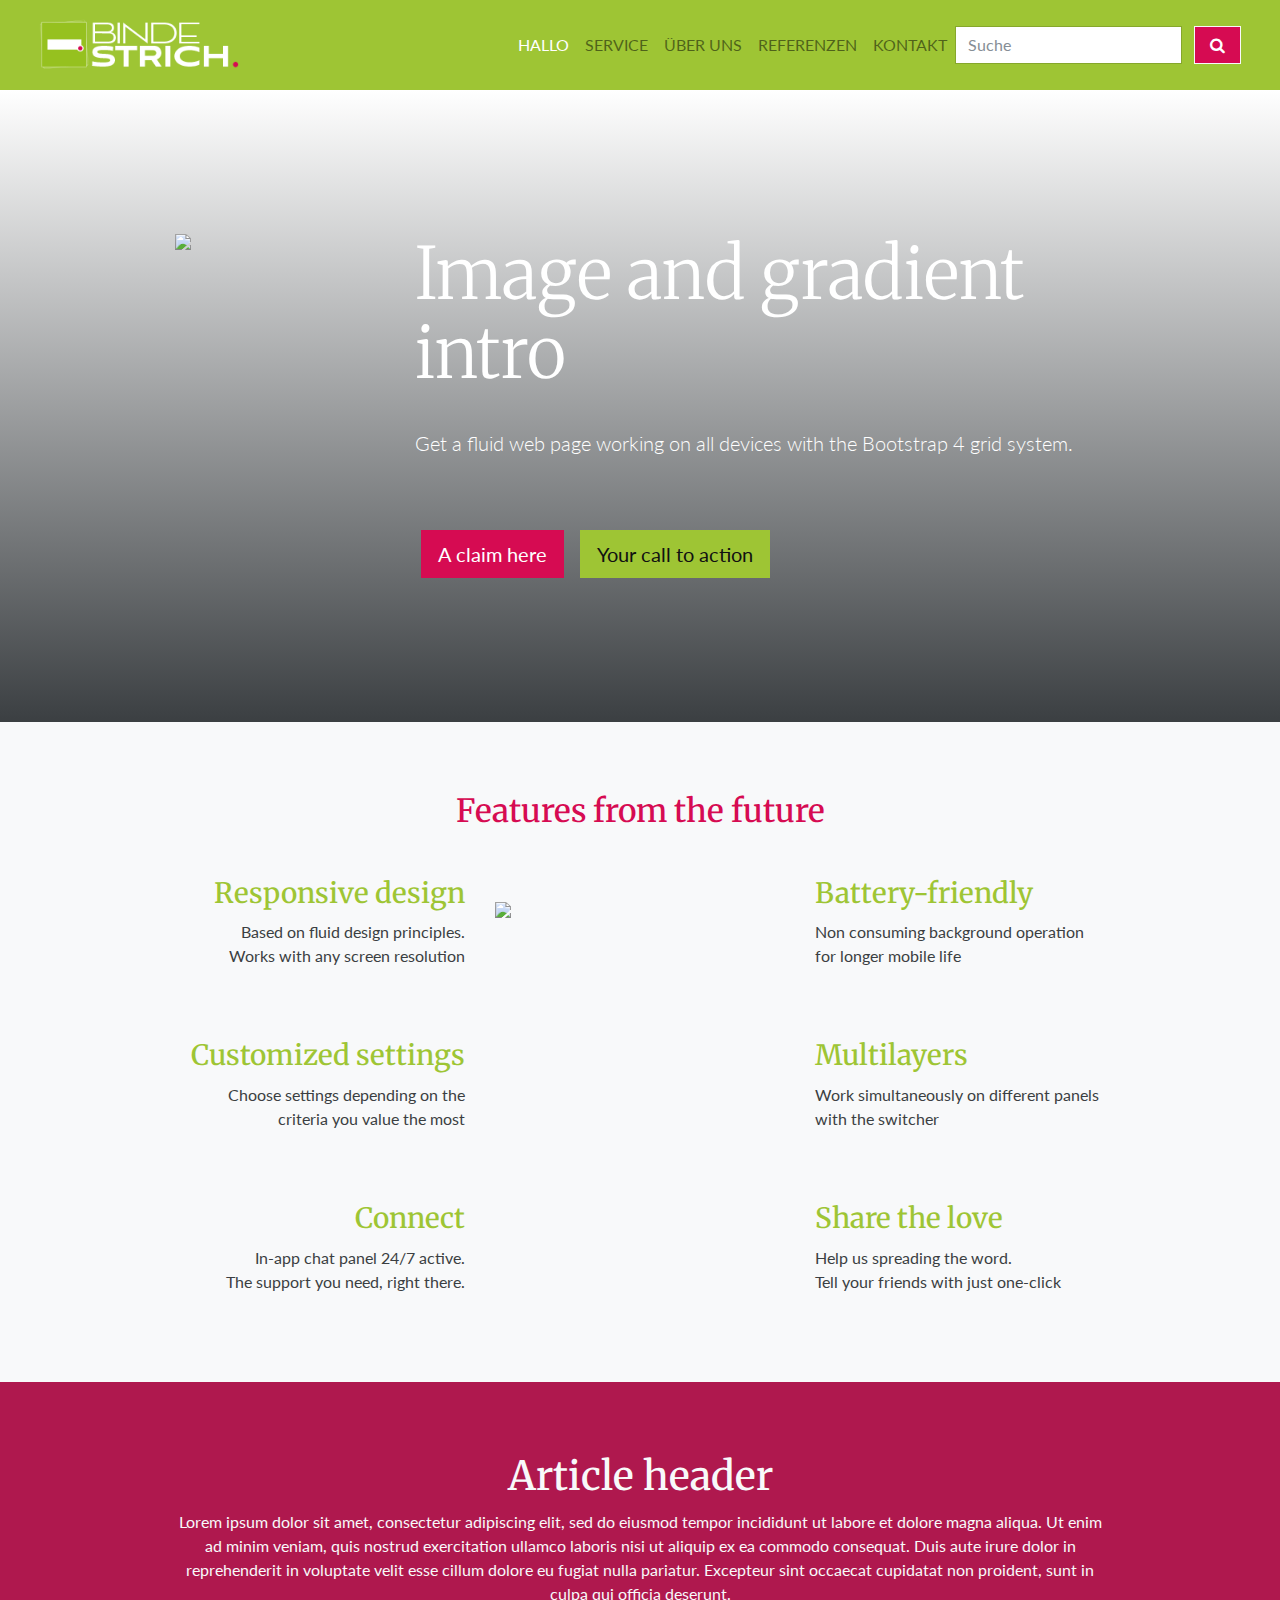
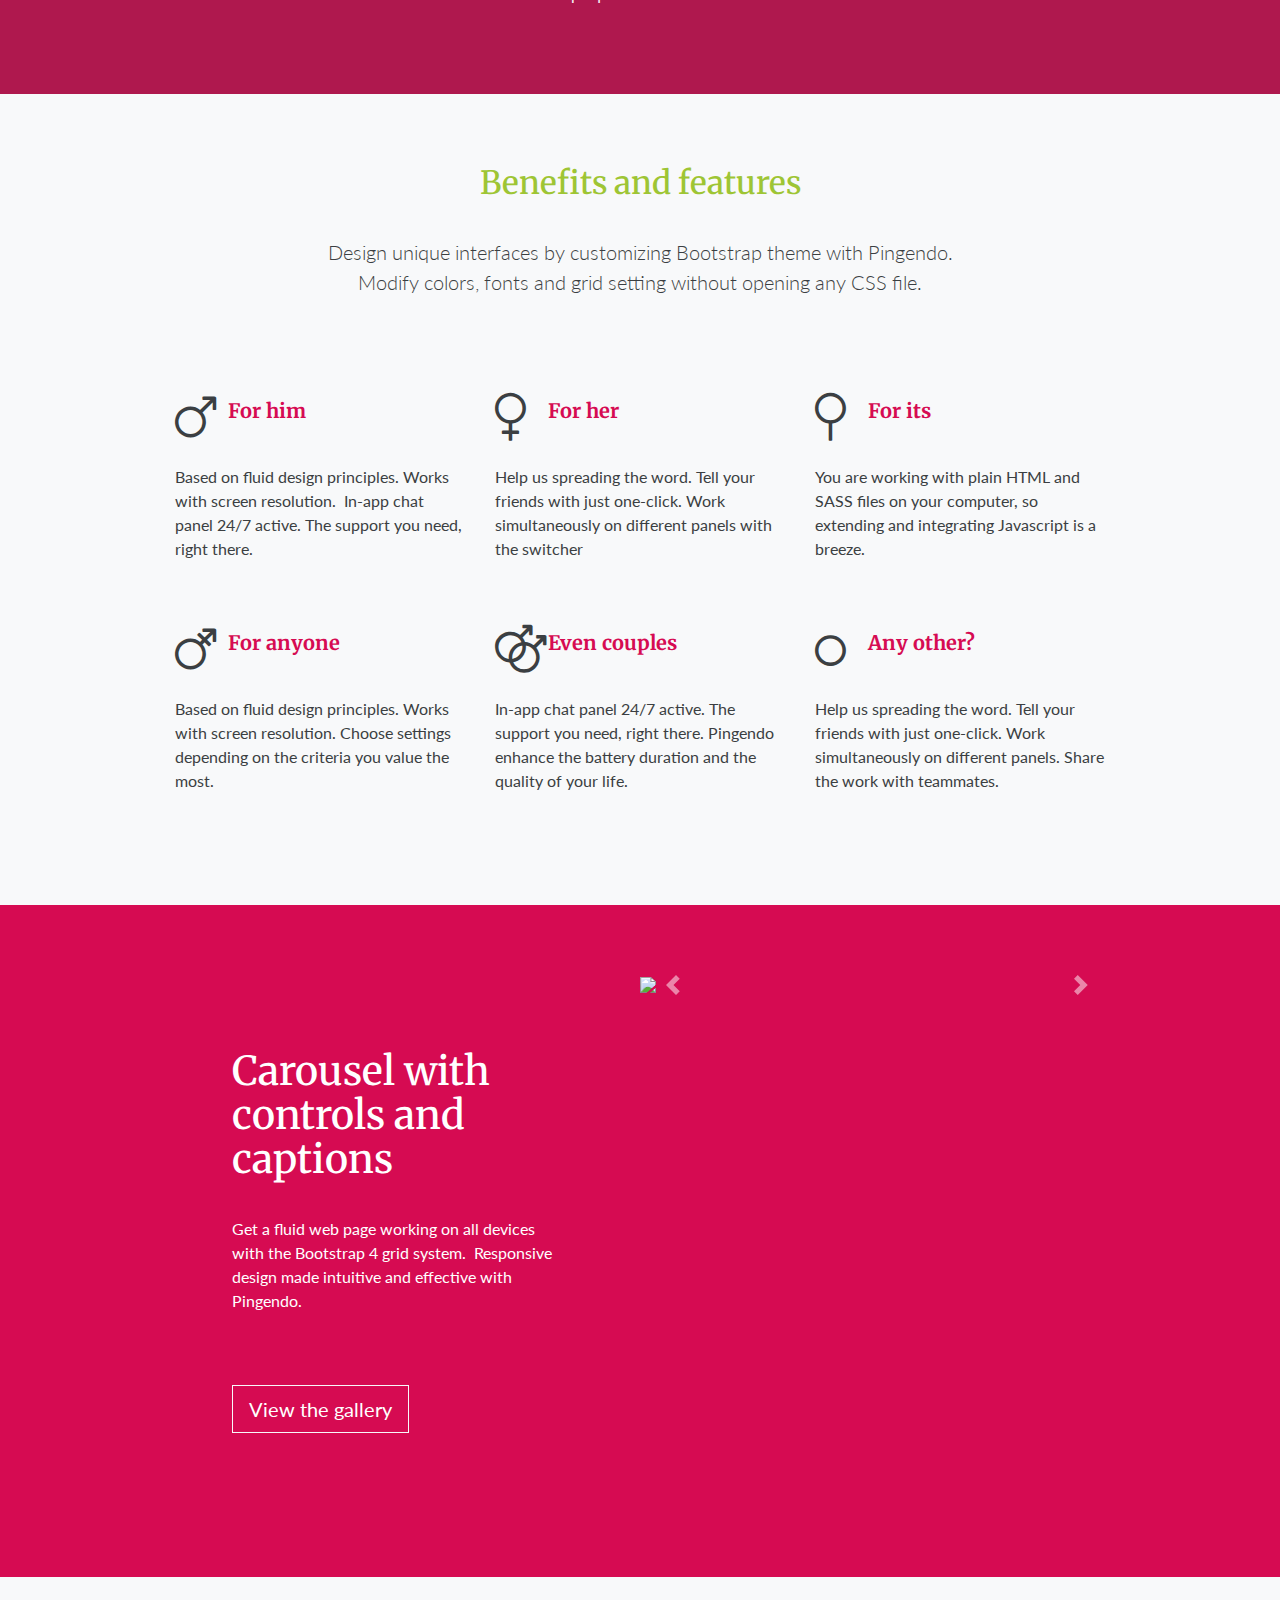
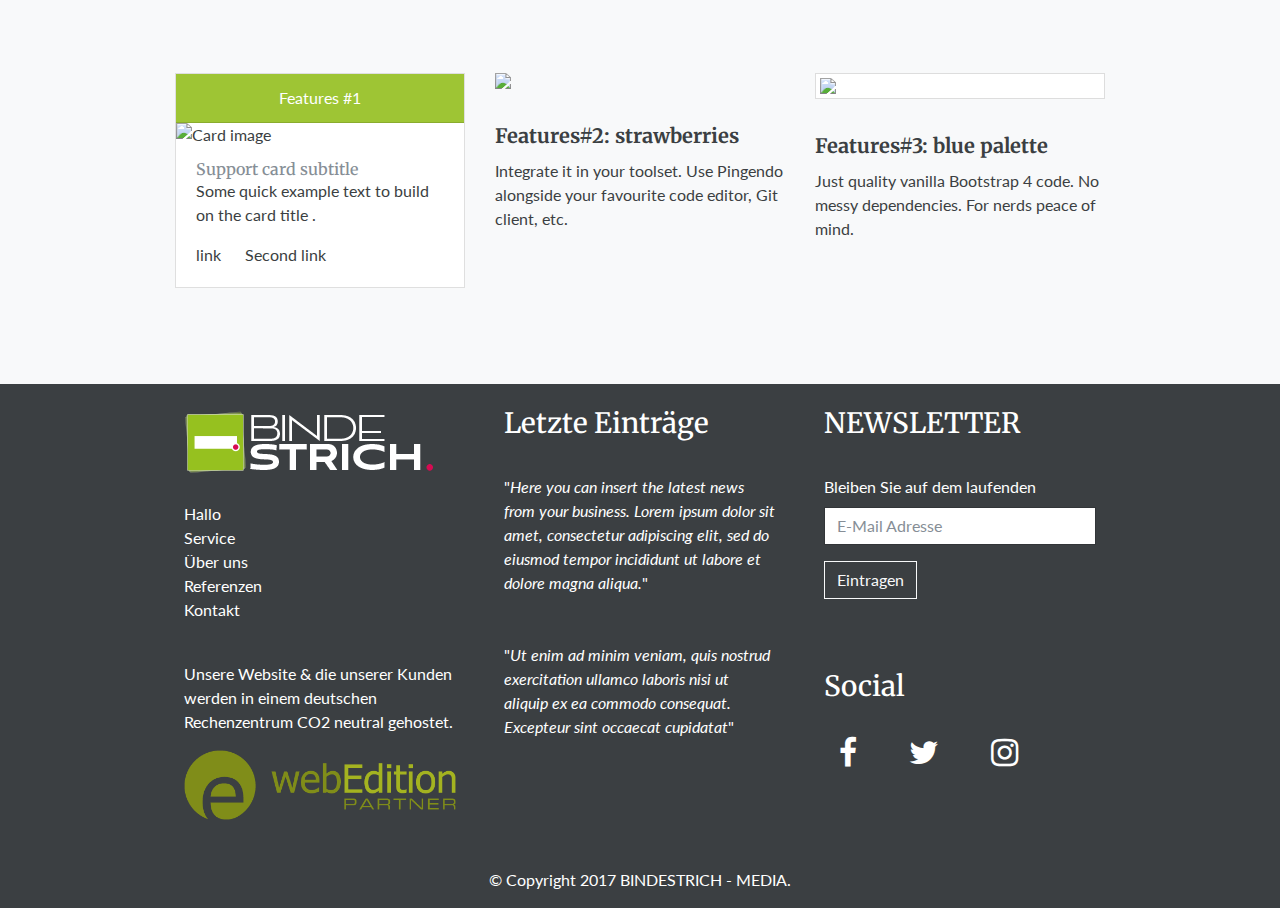
==== service.html @ 03d966cd "Deleted index_copy.html" ====
<!DOCTYPE html>
<html>

<head>
  <meta charset="utf-8">
  <meta name="viewport" content="width=device-width, initial-scale=1">
  <link rel="stylesheet" href="https://cdnjs.cloudflare.com/ajax/libs/font-awesome/4.7.0/css/font-awesome.min.css" type="text/css">
  <link rel="stylesheet" href="stye-master.css" type="text/css">
  <title>BINDESTRICH - MEDIA. Werbeagentur aus</title>
</head>

<body>
  <nav class="navbar navbar-expand-md sticky-top text-uppercase navbar-light bg-primary">
    <div class="container-fluid">
      <a class="navbar-brand" href="#">
        <img src="logo.png" width="200" height="auto" class="d-inline-block align-top" alt=""> </a>
      <button class="navbar-toggler navbar-toggler-right" type="button" data-toggle="collapse" data-target="#navbarSupportedContent" aria-controls="navbarSupportedContent" aria-expanded="false" aria-label="Toggle navigation"> <span class="navbar-toggler-icon"></span> </button>
      <div class="collapse navbar-collapse" id="navbarSupportedContent">
        <ul class="navbar-nav ml-auto" style="">
          <li class="nav-item">
            <a class="nav-link text-white" href="#">Hallo</a>
          </li>
          <li class="nav-item">
            <a class="nav-link" href="#">Service</a>
          </li>
          <li class="nav-item">
            <a class="nav-link" href="#">ÜBER UNS</a>
          </li>
          <li class="nav-item">
            <a class="nav-link" href="#">Referenzen</a>
          </li>
          <li class="nav-item">
            <a class="nav-link" href="#">Kontakt</a>
          </li>
        </ul>
        <form class="form-inline m-0">
          <input class="form-control mr-2" type="text" placeholder="Suche">
          <button class="btn btn-secondary border border-light" type="submit"><i class="fa fa-fw fa-search"></i></button>
        </form>
      </div>
    </div>
  </nav>
  <div class="py-5 gradient-overlay" style="background-image: url(&quot;https://pingendo.github.io/templates/sections/assets/cover_event.jpg&quot;);">
    <div class="container py-5">
      <div class="row">
        <div class="col-md-3 text-white">
          <img class="img-fluid d-block mx-auto mb-5" src="https://pingendo.github.io/templates/sections/assets/footer_logo2.png"> </div>
        <div class="col-md-9 text-white align-self-center">
          <h1 class="display-3 mb-4">Image and gradient intro</h1>
          <p class="lead mb-5">Get a fluid web page working on all devices with the Bootstrap 4 grid system.&nbsp;
            <br> </p>
          <a href="#" class="btn btn-lg mx-1 btn-secondary">A claim here</a>
          <a href="#" class="btn btn-lg btn-primary mx-1">Your call to action</a>
        </div>
      </div>
    </div>
  </div>
  <div class="py-5 bg-light">
    <div class="container">
      <div class="row">
        <div class="col-md-12 text-center">
          <h2 class="pb-4 text-secondary">Features from the future</h2>
        </div>
      </div>
      <div class="row">
        <div class="align-self-center text-md-right text-center col-md-4">
          <h3 class="text-primary">Responsive design</h3>
          <p class="mb-5">Based on fluid design principles.
            <br>Works with any screen resolution</p>
          <h3 class="text-primary">Customized settings</h3>
          <p class="mb-5">Choose settings depending on the criteria you value the most</p>
          <h3 class="text-primary">Connect</h3>
          <p class="">In-app chat panel 24/7 active.
            <br>The support you need, right there.</p>
        </div>
        <div class="my-3 col-md-4">
          <img class="img-fluid d-block ml-1 mx-auto" src="https://pingendo.github.io/templates/sections/assets/iphone_features.png"> </div>
        <div class="align-self-center text-md-left text-center col-md-4">
          <h3 class="text-primary">Battery-friendly</h3>
          <p class="mb-5">Non consuming background operation for longer mobile life</p>
          <h3 class="text-primary">Multilayers</h3>
          <p class="mb-5">Work simultaneously on different panels with the switcher</p>
          <h3 class="text-primary">Share the love</h3>
          <p>Help us spreading the word.
            <br>Tell your friends with just one-click</p>
        </div>
      </div>
    </div>
  </div>
  <div class="py-5 text-center bg-secondary opaque-overlay">
    <div class="container">
      <div class="row">
        <div class="col-md-12">
          <div class="row">
            <div class="col-md-12">
              <h1 class="text-light">Article header</h1>
              <p class="text-light">Lorem ipsum dolor sit amet, consectetur adipiscing elit, sed do eiusmod tempor incididunt ut labore et dolore magna aliqua. Ut enim ad minim veniam, quis nostrud exercitation ullamco laboris nisi ut aliquip ex ea commodo consequat. Duis
                aute irure dolor in reprehenderit in voluptate velit esse cillum dolore eu fugiat nulla pariatur. Excepteur sint occaecat cupidatat non proident, sunt in culpa qui officia deserunt.</p>
            </div>
          </div>
        </div>
      </div>
    </div>
  </div>
  <div class="py-5 bg-light">
    <div class="container">
      <div class="row text-center">
        <div class="col-md-12">
          <h2 class="mb-4 text-primary">Benefits and features</h2>
          <p class="lead">Design unique interfaces by customizing Bootstrap theme with Pingendo.
            <br>Modify colors, fonts and grid setting without opening any CSS file.</p>
          <div class="row text-left mt-5">
            <div class="col-md-4 my-3">
              <div class="row mb-3">
                <div class="text-center col-2"><i class="d-block mx-auto fa fa-3x fa-mars"></i></div>
                <div class="align-self-center col-10">
                  <h5 class="text-secondary"><b>For him</b></h5>
                </div>
              </div>
              <p>Based on fluid design principles. Works with screen resolution. &nbsp;In-app chat panel 24/7 active. The support you need, right there.</p>
            </div>
            <div class="col-md-4 my-3">
              <div class="row mb-3">
                <div class="text-center col-2"><i class="d-block mx-auto fa fa-3x fa-venus"></i></div>
                <div class="align-self-center col-10">
                  <h5 class="text-secondary"><b>For her</b></h5>
                </div>
              </div>
              <p>Help us spreading the word. Tell your friends with just one-click.&nbsp;Work simultaneously on different panels with the switcher</p>
            </div>
            <div class="col-md-4 my-3">
              <div class="row mb-3">
                <div class="text-center col-2"><i class="d-block mx-auto fa fa-3x fa-neuter"></i></div>
                <div class="align-self-center col-10">
                  <h5 class="text-secondary"><b>For its</b></h5>
                </div>
              </div>
              <p>You are working with plain HTML and SASS files on your computer, so extending and integrating Javascript is a breeze.</p>
            </div>
            <div class="col-md-4 my-3">
              <div class="row mb-3">
                <div class="text-center col-2"><i class="d-block mx-auto fa fa-3x fa-mars-stroke"></i></div>
                <div class="align-self-center col-10">
                  <h5 class="text-secondary"><b>For anyone</b></h5>
                </div>
              </div>
              <p>Based on fluid design principles. Works with screen resolution.&nbsp;Choose settings depending on the criteria you value the most.</p>
            </div>
            <div class="col-md-4 my-3">
              <div class="row mb-3">
                <div class="text-center col-2"><i class="d-block mx-auto fa fa-3x fa-mars-double"></i></div>
                <div class="align-self-center col-10">
                  <h5 class="text-secondary"><b>Even couples</b></h5>
                </div>
              </div>
              <p>In-app chat panel 24/7 active. The support you need, right there. Pingendo enhance the battery duration and the quality of your life.&nbsp;</p>
            </div>
            <div class="col-md-4 my-3">
              <div class="row mb-3">
                <div class="text-center col-2"><i class="d-block mx-auto fa fa-3x fa-genderless"></i></div>
                <div class="align-self-center col-10">
                  <h5 class="text-secondary"><b>Any other?</b></h5>
                </div>
              </div>
              <p>Help us spreading the word. Tell your friends with just one-click.&nbsp;Work simultaneously on different panels. Share the work with teammates.</p>
            </div>
          </div>
        </div>
      </div>
    </div>
  </div>
  <div class="py-5 text-white bg-secondary">
    <div class="container">
      <div class="row">
        <div class="align-self-center p-5 col-md-6">
          <h1 class="mb-4">Carousel with controls and captions</h1>
          <p class="mb-5">Get a fluid web page working on all devices with the Bootstrap 4 grid system.&nbsp; Responsive design made intuitive and effective with Pingendo.</p>
          <a class="btn btn-lg text-white btn-outline-secondary border border-light" href="#">View the gallery</a>
        </div>
        <div class="col-md-6 p-0">
          <div id="carousel1" class="carousel slide" data-ride="carousel">
            <div class="carousel-inner" role="listbox">
              <div class="carousel-item">
                <img src="https://pingendo.github.io/templates/sections/assets/gallery_restaurant_1.jpg" atl="first slide" class="d-block img-fluid w-100">
                <div class="carousel-caption">
                  <h3>Dining room</h3>
                  <p>Good architecture, better food</p>
                </div>
              </div>
              <div class="carousel-item active">
                <img class="d-block img-fluid w-100" src="https://pingendo.github.io/templates/sections/assets/gallery_restaurant_2.jpg" data-holder-rendered="true">
                <div class="carousel-caption">
                  <h3>Cigar room</h3>
                  <p>Enjoy our fine selection</p>
                </div>
              </div>
              <div class="carousel-item">
                <img class="d-block img-fluid w-100" src="https://pingendo.github.io/templates/sections/assets/gallery_restaurant_3.jpg" data-holder-rendered="true">
                <div class="carousel-caption">
                  <h3>Relax area</h3>
                  <p>Take the time to chill</p>
                </div>
              </div>
            </div>
            <a class="carousel-control-prev" href="#carousel1" role="button" data-slide="prev"> <span class="carousel-control-prev-icon" aria-hidden="true"></span> <span class="sr-only">Previous</span> </a>
            <a class="carousel-control-next" href="#carousel1" role="button" data-slide="next"> <span class="carousel-control-next-icon" aria-hidden="true"></span> <span class="sr-only">Next</span> </a>
          </div>
        </div>
      </div>
    </div>
  </div>
  <div class="py-5 bg-light text-dark">
    <div class="container">
      <div class="row">
        <div class="col-md-4 my-3">
          <div class="card">
            <div class="card-header bg-primary text-white text-center">Features #1</div>
            <img class="img-fluid" src="https://pingendo.github.io/templates/sections/assets/features_mac.jpg" alt="Card image">
            <div class="card-body">
              <h6 class="card-subtitle text-muted">Support card subtitle</h6>
              <p class="card-text p-y-1">Some quick example text to build on the card title .</p>
              <a href="#" class="card-link">link</a>
              <a href="#" class="card-link">Second link</a>
            </div>
          </div>
        </div>
        <div class="col-md-4 my-3">
          <img class="img-fluid d-block mb-4" src="https://pingendo.github.io/templates/sections/assets/features_strawberry.jpg">
          <h5><b>Features#2: strawberries</b></h5>
          <p class="mt-1">Integrate it in your toolset. Use Pingendo alongside your favourite code editor, Git client, etc.</p>
        </div>
        <div class="col-md-4 my-3">
          <img class="img-fluid d-block mb-4 img-thumbnail" src="https://pingendo.github.io/templates/sections/assets/features_bluetable.jpg">
          <h5><b>Features#3: blue palette</b></h5>
          <p class="mt-1">Just quality vanilla Bootstrap 4 code. No messy dependencies. For nerds peace of mind.</p>
        </div>
      </div>
    </div>
  </div>
  <div class="text-white bg-dark">
    <div class="container">
      <div class="row">
        <div class="col-md-4 p-3">
          <img class="img-fluid d-block" src="logo.png">
          <ul class="list-unstyled py-3">
            <a href="#" class="text-white">Hallo</a>
            <br>
            <a href="#" class="text-white">Service</a>
            <br>
            <a href="#" class="text-white">Über uns</a>
            <br>
            <a href="#" class="text-white">Referenzen</a>
            <li>Kontakt</li>
          </ul>
          <p class="">Unsere Website &amp; die unserer Kunden werden in einem deutschen Rechenzentrum CO2 neutral gehostet.</p>
          <img class="img-fluid d-block" src="logo-webedition-partner.png"> </div>
        <div class="col-md-4 p-3">
          <h3 class="mb-4">Letzte Einträge</h3>
          <p>"<i>Here you can insert the latest news from your business. Lorem ipsum dolor sit amet, consectetur adipiscing elit, sed do eiusmod tempor incididunt ut labore et dolore magna aliqua.</i>" &nbsp; &nbsp; &nbsp; &nbsp; &nbsp; &nbsp;&nbsp;
            <br>
            <br>
            <br>"<i>Ut enim ad minim veniam, quis nostrud exercitation ullamco laboris nisi ut aliquip ex ea commodo consequat. Excepteur sint occaecat cupidatat</i>"</p>
        </div>
        <div class="col-md-4 p-3">
          <h3>NEWSLETTER&nbsp;</h3>
          <form class="my-4" style="">
            <fieldset class="form-group"> <label for="exampleInputEmail1">Bleiben Sie auf dem laufenden</label>
              <input type="email" class="form-control" id="exampleInputEmail1" placeholder="E-Mail Adresse"> </fieldset>
            <button type="submit" class="btn btn-outline-light">Eintragen</button>
          </form>
          <h3 class="mt-5">Social</h3>
          <div class="col-12 my-4 text-left">
            <a href="https://www.facebook.com/bindestrich.eu/" target="_blank"><i class="fa fa-facebook d-inline mr-3 text-white fa-2x"></i></a>
            <a href="https://twitter.com/Bindestrich_" target="_blank"><i class="fa fa-twitter d-inline mx-3 text-white fa-2x"></i></a>
            <a href="https://www.instagram.com/bindestrich_media/" target="_blank"><i class="fa fa-instagram d-inline mx-3 text-white fa-2x"></i></a>
          </div>
        </div>
      </div>
      <div class="row">
        <div class="col-md-12 mt-3">
          <p class="text-center">© Copyright 2017 BINDESTRICH - MEDIA.</p>
        </div>
      </div>
    </div>
  </div>
  <script src="https://code.jquery.com/jquery-3.2.1.slim.min.js" integrity="sha384-KJ3o2DKtIkvYIK3UENzmM7KCkRr/rE9/Qpg6aAZGJwFDMVNA/GpGFF93hXpG5KkN" crossorigin="anonymous"></script>
  <script src="https://cdnjs.cloudflare.com/ajax/libs/popper.js/1.11.0/umd/popper.min.js" integrity="sha384-b/U6ypiBEHpOf/4+1nzFpr53nxSS+GLCkfwBdFNTxtclqqenISfwAzpKaMNFNmj4" crossorigin="anonymous"></script>
  <script src="https://maxcdn.bootstrapcdn.com/bootstrap/4.0.0-beta/js/bootstrap.min.js" integrity="sha384-h0AbiXch4ZDo7tp9hKZ4TsHbi047NrKGLO3SEJAg45jXxnGIfYzk4Si90RDIqNm1" crossorigin="anonymous"></script>
</body>

</html>
---- stye-master.css ----
@import url("https://fonts.googleapis.com/css?family=Merriweather");
@import url("https://fonts.googleapis.com/css?family=Lato");
/*!
* Bootstrap 4.0.0-beta (https://getbootstrap.com)
* Copyright 2011-2017 The Bootstrap Authors
* Copyright 2011-2017 Twitter, Inc.
* Licensed under MIT (https://github.com/twbs/bootstrap/blob/master/LICENSE)
*/
.alert {
  padding: 0.75rem 1.25rem;
  margin-bottom: 1rem;
  border: 1px solid transparent;
  border-radius: 0px; }

.alert-heading {
  color: inherit; }

.alert-link {
  font-weight: bold; }

.alert-dismissible .close {
  position: relative;
  top: -0.75rem;
  right: -1.25rem;
  padding: 0.75rem 1.25rem;
  color: inherit; }

.alert-primary {
  color: #52661b;
  background-color: #ecf3d6;
  border-color: #e4efc6; }
  .alert-primary hr {
    border-top-color: #dbe9b2; }
  .alert-primary .alert-link {
    color: #323e10; }

.alert-secondary {
  color: #6f062b;
  background-color: #f7cedc;
  border-color: #f4bbcf; }
  .alert-secondary hr {
    border-top-color: #f0a5c0; }
  .alert-secondary .alert-link {
    color: #3f0318; }

.alert-success {
  color: #155724;
  background-color: #d4edda;
  border-color: #c3e6cb; }
  .alert-success hr {
    border-top-color: #b1dfbb; }
  .alert-success .alert-link {
    color: #0b2e13; }

.alert-info {
  color: #6f062b;
  background-color: #f7cedc;
  border-color: #f4bbcf; }
  .alert-info hr {
    border-top-color: #f0a5c0; }
  .alert-info .alert-link {
    color: #3f0318; }

.alert-warning {
  color: #856404;
  background-color: #fff3cd;
  border-color: #ffeeba; }
  .alert-warning hr {
    border-top-color: #ffe8a1; }
  .alert-warning .alert-link {
    color: #533f03; }

.alert-danger {
  color: #721c24;
  background-color: #f8d7da;
  border-color: #f5c6cb; }
  .alert-danger hr {
    border-top-color: #f1b0b7; }
  .alert-danger .alert-link {
    color: #491217; }

.alert-light {
  color: #818182;
  background-color: #fefefe;
  border-color: #fdfdfe; }
  .alert-light hr {
    border-top-color: #ececf6; }
  .alert-light .alert-link {
    color: #686868; }

.alert-dark {
  color: #1f2122;
  background-color: #d8d9d9;
  border-color: #c8c9ca; }
  .alert-dark hr {
    border-top-color: #bbbcbd; }
  .alert-dark .alert-link {
    color: #070707; }

.badge {
  display: inline-block;
  padding: 0.25em 0.4em;
  font-size: 75%;
  font-weight: bold;
  line-height: 1;
  color: #fff;
  text-align: center;
  white-space: nowrap;
  vertical-align: baseline;
  border-radius: 0px; }
  .badge:empty {
    display: none; }

.btn .badge {
  position: relative;
  top: -1px; }

.badge-pill {
  padding-right: 0.6em;
  padding-left: 0.6em;
  border-radius: 10rem; }

.badge-primary {
  color: #111;
  background-color: #9EC534; }
  .badge-primary[href]:focus, .badge-primary[href]:hover {
    color: #111;
    text-decoration: none;
    background-color: #7e9d29; }

.badge-secondary {
  color: #fff;
  background-color: #d60b52; }
  .badge-secondary[href]:focus, .badge-secondary[href]:hover {
    color: #fff;
    text-decoration: none;
    background-color: #a5093f; }

.badge-success {
  color: #fff;
  background-color: #28a745; }
  .badge-success[href]:focus, .badge-success[href]:hover {
    color: #fff;
    text-decoration: none;
    background-color: #1e7e34; }

.badge-info {
  color: #fff;
  background-color: #d60b52; }
  .badge-info[href]:focus, .badge-info[href]:hover {
    color: #fff;
    text-decoration: none;
    background-color: #a5093f; }

.badge-warning {
  color: #111;
  background-color: #ffc107; }
  .badge-warning[href]:focus, .badge-warning[href]:hover {
    color: #111;
    text-decoration: none;
    background-color: #d39e00; }

.badge-danger {
  color: #fff;
  background-color: #dc3545; }
  .badge-danger[href]:focus, .badge-danger[href]:hover {
    color: #fff;
    text-decoration: none;
    background-color: #bd2130; }

.badge-light {
  color: #111;
  background-color: #f8f9fa; }
  .badge-light[href]:focus, .badge-light[href]:hover {
    color: #111;
    text-decoration: none;
    background-color: #dae0e5; }

.badge-dark {
  color: #fff;
  background-color: #3B3F42; }
  .badge-dark[href]:focus, .badge-dark[href]:hover {
    color: #fff;
    text-decoration: none;
    background-color: #232527; }

.breadcrumb {
  padding: 0.75rem 1rem;
  margin-bottom: 1rem;
  list-style: none;
  background-color: #e9ecef;
  border-radius: 0px; }
  .breadcrumb::after {
    display: block;
    clear: both;
    content: ""; }

.breadcrumb-item {
  float: left; }
  .breadcrumb-item + .breadcrumb-item::before {
    display: inline-block;
    padding-right: 0.5rem;
    padding-left: 0.5rem;
    color: #868e96;
    content: "/"; }
  .breadcrumb-item + .breadcrumb-item:hover::before {
    text-decoration: underline; }
  .breadcrumb-item + .breadcrumb-item:hover::before {
    text-decoration: none; }
  .breadcrumb-item.active {
    color: #868e96; }

.btn-group,
.btn-group-vertical {
  position: relative;
  display: inline-flex;
  vertical-align: middle; }
  .btn-group > .btn,
  .btn-group-vertical > .btn {
    position: relative;
    flex: 0 1 auto; }
    .btn-group > .btn:hover,
    .btn-group-vertical > .btn:hover {
      z-index: 2; }
    .btn-group > .btn:focus, .btn-group > .btn:active, .btn-group > .btn.active,
    .btn-group-vertical > .btn:focus,
    .btn-group-vertical > .btn:active,
    .btn-group-vertical > .btn.active {
      z-index: 2; }
  .btn-group .btn + .btn,
  .btn-group .btn + .btn-group,
  .btn-group .btn-group + .btn,
  .btn-group .btn-group + .btn-group,
  .btn-group-vertical .btn + .btn,
  .btn-group-vertical .btn + .btn-group,
  .btn-group-vertical .btn-group + .btn,
  .btn-group-vertical .btn-group + .btn-group {
    margin-left: -1px; }

.btn-toolbar {
  display: flex;
  flex-wrap: wrap;
  justify-content: flex-start; }
  .btn-toolbar .input-group {
    width: auto; }

.btn-group > .btn:not(:first-child):not(:last-child):not(.dropdown-toggle) {
  border-radius: 0; }

.btn-group > .btn:first-child {
  margin-left: 0; }
  .btn-group > .btn:first-child:not(:last-child):not(.dropdown-toggle) {
    border-top-right-radius: 0;
    border-bottom-right-radius: 0; }

.btn-group > .btn:last-child:not(:first-child),
.btn-group > .dropdown-toggle:not(:first-child) {
  border-top-left-radius: 0;
  border-bottom-left-radius: 0; }

.btn-group > .btn-group {
  float: left; }

.btn-group > .btn-group:not(:first-child):not(:last-child) > .btn {
  border-radius: 0; }

.btn-group > .btn-group:first-child:not(:last-child) > .btn:last-child,
.btn-group > .btn-group:first-child:not(:last-child) > .dropdown-toggle {
  border-top-right-radius: 0;
  border-bottom-right-radius: 0; }

.btn-group > .btn-group:last-child:not(:first-child) > .btn:first-child {
  border-top-left-radius: 0;
  border-bottom-left-radius: 0; }

.btn + .dropdown-toggle-split {
  padding-right: 0.5625rem;
  padding-left: 0.5625rem; }
  .btn + .dropdown-toggle-split::after {
    margin-left: 0; }

.btn-sm + .dropdown-toggle-split, .btn-group-sm > .btn + .dropdown-toggle-split {
  padding-right: 0.375rem;
  padding-left: 0.375rem; }

.btn-lg + .dropdown-toggle-split, .btn-group-lg > .btn + .dropdown-toggle-split {
  padding-right: 0.75rem;
  padding-left: 0.75rem; }

.btn-group-vertical {
  flex-direction: column;
  align-items: flex-start;
  justify-content: center; }
  .btn-group-vertical .btn,
  .btn-group-vertical .btn-group {
    width: 100%; }
  .btn-group-vertical > .btn + .btn,
  .btn-group-vertical > .btn + .btn-group,
  .btn-group-vertical > .btn-group + .btn,
  .btn-group-vertical > .btn-group + .btn-group {
    margin-top: -1px;
    margin-left: 0; }
  .btn-group-vertical > .btn:not(:first-child):not(:last-child) {
    border-radius: 0; }
  .btn-group-vertical:first-child:not(:last-child) {
    border-bottom-right-radius: 0;
    border-bottom-left-radius: 0; }
  .btn-group-vertical:last-child:not(:first-child) {
    border-top-left-radius: 0;
    border-top-right-radius: 0; }
  .btn-group-vertical > .btn-group:not(:first-child):not(:last-child) > .btn {
    border-radius: 0; }
  .btn-group-vertical > .btn-group:first-child:not(:last-child) > .btn:last-child,
  .btn-group-vertical > .btn-group:first-child:not(:last-child) > .dropdown-toggle {
    border-bottom-right-radius: 0;
    border-bottom-left-radius: 0; }
  .btn-group-vertical > .btn-group:last-child:not(:first-child) > .btn:first-child {
    border-top-left-radius: 0;
    border-top-right-radius: 0; }

[data-toggle="buttons"] > .btn input[type="radio"],
[data-toggle="buttons"] > .btn input[type="checkbox"],
[data-toggle="buttons"] > .btn-group > .btn input[type="radio"],
[data-toggle="buttons"] > .btn-group > .btn input[type="checkbox"] {
  position: absolute;
  clip: rect(0, 0, 0, 0);
  pointer-events: none; }

.btn {
  display: inline-block;
  font-weight: normal;
  text-align: center;
  white-space: nowrap;
  vertical-align: middle;
  user-select: none;
  border: 1px solid transparent;
  padding: 0.5rem 0.75rem;
  font-size: 1rem;
  line-height: 1.25;
  border-radius: 0px;
  transition: background-color 0.15s ease-in-out, border-color 0.15s ease-in-out, box-shadow 0.15s ease-in-out; }
  .btn:focus, .btn:hover {
    text-decoration: none; }
  .btn:focus, .btn.focus {
    outline: 0;
    box-shadow: 0 0 0 3px rgba(158, 197, 52, 0.25); }
  .btn.disabled, .btn:disabled {
    opacity: .65; }
  .btn:active, .btn.active {
    background-image: none; }

a.btn.disabled,
fieldset[disabled] a.btn {
  pointer-events: none; }

.btn-primary {
  color: #111;
  background-color: #9EC534;
  border-color: #9EC534; }
  .btn-primary:hover {
    color: #111;
    background-color: #86a72c;
    border-color: #7e9d29; }
  .btn-primary:focus, .btn-primary.focus {
    box-shadow: 0 0 0 3px rgba(158, 197, 52, 0.5); }
  .btn-primary.disabled, .btn-primary:disabled {
    background-color: #9EC534;
    border-color: #9EC534; }
  .btn-primary:active, .btn-primary.active,
  .show > .btn-primary.dropdown-toggle {
    background-color: #86a72c;
    background-image: none;
    border-color: #7e9d29; }

.btn-secondary {
  color: #fff;
  background-color: #d60b52;
  border-color: #d60b52; }
  .btn-secondary:hover {
    color: #fff;
    background-color: #b20944;
    border-color: #a5093f; }
  .btn-secondary:focus, .btn-secondary.focus {
    box-shadow: 0 0 0 3px rgba(214, 11, 82, 0.5); }
  .btn-secondary.disabled, .btn-secondary:disabled {
    background-color: #d60b52;
    border-color: #d60b52; }
  .btn-secondary:active, .btn-secondary.active,
  .show > .btn-secondary.dropdown-toggle {
    background-color: #b20944;
    background-image: none;
    border-color: #a5093f; }

.btn-success {
  color: #fff;
  background-color: #28a745;
  border-color: #28a745; }
  .btn-success:hover {
    color: #fff;
    background-color: #218838;
    border-color: #1e7e34; }
  .btn-success:focus, .btn-success.focus {
    box-shadow: 0 0 0 3px rgba(40, 167, 69, 0.5); }
  .btn-success.disabled, .btn-success:disabled {
    background-color: #28a745;
    border-color: #28a745; }
  .btn-success:active, .btn-success.active,
  .show > .btn-success.dropdown-toggle {
    background-color: #218838;
    background-image: none;
    border-color: #1e7e34; }

.btn-info {
  color: #fff;
  background-color: #d60b52;
  border-color: #d60b52; }
  .btn-info:hover {
    color: #fff;
    background-color: #b20944;
    border-color: #a5093f; }
  .btn-info:focus, .btn-info.focus {
    box-shadow: 0 0 0 3px rgba(214, 11, 82, 0.5); }
  .btn-info.disabled, .btn-info:disabled {
    background-color: #d60b52;
    border-color: #d60b52; }
  .btn-info:active, .btn-info.active,
  .show > .btn-info.dropdown-toggle {
    background-color: #b20944;
    background-image: none;
    border-color: #a5093f; }

.btn-warning {
  color: #111;
  background-color: #ffc107;
  border-color: #ffc107; }
  .btn-warning:hover {
    color: #111;
    background-color: #e0a800;
    border-color: #d39e00; }
  .btn-warning:focus, .btn-warning.focus {
    box-shadow: 0 0 0 3px rgba(255, 193, 7, 0.5); }
  .btn-warning.disabled, .btn-warning:disabled {
    background-color: #ffc107;
    border-color: #ffc107; }
  .btn-warning:active, .btn-warning.active,
  .show > .btn-warning.dropdown-toggle {
    background-color: #e0a800;
    background-image: none;
    border-color: #d39e00; }

.btn-danger {
  color: #fff;
  background-color: #dc3545;
  border-color: #dc3545; }
  .btn-danger:hover {
    color: #fff;
    background-color: #c82333;
    border-color: #bd2130; }
  .btn-danger:focus, .btn-danger.focus {
    box-shadow: 0 0 0 3px rgba(220, 53, 69, 0.5); }
  .btn-danger.disabled, .btn-danger:disabled {
    background-color: #dc3545;
    border-color: #dc3545; }
  .btn-danger:active, .btn-danger.active,
  .show > .btn-danger.dropdown-toggle {
    background-color: #c82333;
    background-image: none;
    border-color: #bd2130; }

.btn-light {
  color: #111;
  background-color: #f8f9fa;
  border-color: #f8f9fa; }
  .btn-light:hover {
    color: #111;
    background-color: #e2e6ea;
    border-color: #dae0e5; }
  .btn-light:focus, .btn-light.focus {
    box-shadow: 0 0 0 3px rgba(248, 249, 250, 0.5); }
  .btn-light.disabled, .btn-light:disabled {
    background-color: #f8f9fa;
    border-color: #f8f9fa; }
  .btn-light:active, .btn-light.active,
  .show > .btn-light.dropdown-toggle {
    background-color: #e2e6ea;
    background-image: none;
    border-color: #dae0e5; }

.btn-dark {
  color: #fff;
  background-color: #3B3F42;
  border-color: #3B3F42; }
  .btn-dark:hover {
    color: #fff;
    background-color: #292c2e;
    border-color: #232527; }
  .btn-dark:focus, .btn-dark.focus {
    box-shadow: 0 0 0 3px rgba(59, 63, 66, 0.5); }
  .btn-dark.disabled, .btn-dark:disabled {
    background-color: #3B3F42;
    border-color: #3B3F42; }
  .btn-dark:active, .btn-dark.active,
  .show > .btn-dark.dropdown-toggle {
    background-color: #292c2e;
    background-image: none;
    border-color: #232527; }

.btn-outline-primary {
  color: #9EC534;
  background-color: transparent;
  background-image: none;
  border-color: #9EC534; }
  .btn-outline-primary:hover {
    color: #fff;
    background-color: #9EC534;
    border-color: #9EC534; }
  .btn-outline-primary:focus, .btn-outline-primary.focus {
    box-shadow: 0 0 0 3px rgba(158, 197, 52, 0.5); }
  .btn-outline-primary.disabled, .btn-outline-primary:disabled {
    color: #9EC534;
    background-color: transparent; }
  .btn-outline-primary:active, .btn-outline-primary.active,
  .show > .btn-outline-primary.dropdown-toggle {
    color: #fff;
    background-color: #9EC534;
    border-color: #9EC534; }

.btn-outline-secondary {
  color: #d60b52;
  background-color: transparent;
  background-image: none;
  border-color: #d60b52; }
  .btn-outline-secondary:hover {
    color: #fff;
    background-color: #d60b52;
    border-color: #d60b52; }
  .btn-outline-secondary:focus, .btn-outline-secondary.focus {
    box-shadow: 0 0 0 3px rgba(214, 11, 82, 0.5); }
  .btn-outline-secondary.disabled, .btn-outline-secondary:disabled {
    color: #d60b52;
    background-color: transparent; }
  .btn-outline-secondary:active, .btn-outline-secondary.active,
  .show > .btn-outline-secondary.dropdown-toggle {
    color: #fff;
    background-color: #d60b52;
    border-color: #d60b52; }

.btn-outline-success {
  color: #28a745;
  background-color: transparent;
  background-image: none;
  border-color: #28a745; }
  .btn-outline-success:hover {
    color: #fff;
    background-color: #28a745;
    border-color: #28a745; }
  .btn-outline-success:focus, .btn-outline-success.focus {
    box-shadow: 0 0 0 3px rgba(40, 167, 69, 0.5); }
  .btn-outline-success.disabled, .btn-outline-success:disabled {
    color: #28a745;
    background-color: transparent; }
  .btn-outline-success:active, .btn-outline-success.active,
  .show > .btn-outline-success.dropdown-toggle {
    color: #fff;
    background-color: #28a745;
    border-color: #28a745; }

.btn-outline-info {
  color: #d60b52;
  background-color: transparent;
  background-image: none;
  border-color: #d60b52; }
  .btn-outline-info:hover {
    color: #fff;
    background-color: #d60b52;
    border-color: #d60b52; }
  .btn-outline-info:focus, .btn-outline-info.focus {
    box-shadow: 0 0 0 3px rgba(214, 11, 82, 0.5); }
  .btn-outline-info.disabled, .btn-outline-info:disabled {
    color: #d60b52;
    background-color: transparent; }
  .btn-outline-info:active, .btn-outline-info.active,
  .show > .btn-outline-info.dropdown-toggle {
    color: #fff;
    background-color: #d60b52;
    border-color: #d60b52; }

.btn-outline-warning {
  color: #ffc107;
  background-color: transparent;
  background-image: none;
  border-color: #ffc107; }
  .btn-outline-warning:hover {
    color: #fff;
    background-color: #ffc107;
    border-color: #ffc107; }
  .btn-outline-warning:focus, .btn-outline-warning.focus {
    box-shadow: 0 0 0 3px rgba(255, 193, 7, 0.5); }
  .btn-outline-warning.disabled, .btn-outline-warning:disabled {
    color: #ffc107;
    background-color: transparent; }
  .btn-outline-warning:active, .btn-outline-warning.active,
  .show > .btn-outline-warning.dropdown-toggle {
    color: #fff;
    background-color: #ffc107;
    border-color: #ffc107; }

.btn-outline-danger {
  color: #dc3545;
  background-color: transparent;
  background-image: none;
  border-color: #dc3545; }
  .btn-outline-danger:hover {
    color: #fff;
    background-color: #dc3545;
    border-color: #dc3545; }
  .btn-outline-danger:focus, .btn-outline-danger.focus {
    box-shadow: 0 0 0 3px rgba(220, 53, 69, 0.5); }
  .btn-outline-danger.disabled, .btn-outline-danger:disabled {
    color: #dc3545;
    background-color: transparent; }
  .btn-outline-danger:active, .btn-outline-danger.active,
  .show > .btn-outline-danger.dropdown-toggle {
    color: #fff;
    background-color: #dc3545;
    border-color: #dc3545; }

.btn-outline-light {
  color: #f8f9fa;
  background-color: transparent;
  background-image: none;
  border-color: #f8f9fa; }
  .btn-outline-light:hover {
    color: #fff;
    background-color: #f8f9fa;
    border-color: #f8f9fa; }
  .btn-outline-light:focus, .btn-outline-light.focus {
    box-shadow: 0 0 0 3px rgba(248, 249, 250, 0.5); }
  .btn-outline-light.disabled, .btn-outline-light:disabled {
    color: #f8f9fa;
    background-color: transparent; }
  .btn-outline-light:active, .btn-outline-light.active,
  .show > .btn-outline-light.dropdown-toggle {
    color: #fff;
    background-color: #f8f9fa;
    border-color: #f8f9fa; }

.btn-outline-dark {
  color: #3B3F42;
  background-color: transparent;
  background-image: none;
  border-color: #3B3F42; }
  .btn-outline-dark:hover {
    color: #fff;
    background-color: #3B3F42;
    border-color: #3B3F42; }
  .btn-outline-dark:focus, .btn-outline-dark.focus {
    box-shadow: 0 0 0 3px rgba(59, 63, 66, 0.5); }
  .btn-outline-dark.disabled, .btn-outline-dark:disabled {
    color: #3B3F42;
    background-color: transparent; }
  .btn-outline-dark:active, .btn-outline-dark.active,
  .show > .btn-outline-dark.dropdown-toggle {
    color: #fff;
    background-color: #3B3F42;
    border-color: #3B3F42; }

.btn-link {
  font-weight: normal;
  color: #3B3F42;
  background-color: transparent;
  border-radius: 0; }
  .btn-link:hover {
    color: #17181a;
    text-decoration: underline;
    background-color: transparent;
    border-color: transparent; }
  .btn-link:focus, .btn-link.focus {
    border-color: transparent;
    box-shadow: none; }
  .btn-link:disabled, .btn-link.disabled {
    color: #868e96; }

.btn-lg, .btn-group-lg > .btn {
  padding: 0.5rem 1rem;
  font-size: 1.25rem;
  line-height: 1.5;
  border-radius: 0px; }

.btn-sm, .btn-group-sm > .btn {
  padding: 0.25rem 0.5rem;
  font-size: 0.875rem;
  line-height: 1.5;
  border-radius: 0px; }

.btn-block {
  display: block;
  width: 100%; }

.btn-block + .btn-block {
  margin-top: 0.5rem; }

input[type="submit"].btn-block,
input[type="reset"].btn-block,
input[type="button"].btn-block {
  width: 100%; }

.card {
  position: relative;
  display: flex;
  flex-direction: column;
  min-width: 0;
  word-wrap: break-word;
  background-color: #fff;
  background-clip: border-box;
  border: 1px solid rgba(0, 0, 0, 0.125);
  border-radius: 0px; }

.card-body {
  flex: 1 1 auto;
  padding: 1.25rem; }

.card-title {
  margin-bottom: 0.75rem; }

.card-subtitle {
  margin-top: -0.375rem;
  margin-bottom: 0; }

.card-text:last-child {
  margin-bottom: 0; }

.card-link:hover {
  text-decoration: none; }

.card-link + .card-link {
  margin-left: 1.25rem; }

.card > .list-group:first-child .list-group-item:first-child {
  border-top-left-radius: 0px;
  border-top-right-radius: 0px; }

.card > .list-group:last-child .list-group-item:last-child {
  border-bottom-right-radius: 0px;
  border-bottom-left-radius: 0px; }

.card-header {
  padding: 0.75rem 1.25rem;
  margin-bottom: 0;
  background-color: rgba(0, 0, 0, 0.03);
  border-bottom: 1px solid rgba(0, 0, 0, 0.125); }
  .card-header:first-child {
    border-radius: calc(0px - 1px) calc(0px - 1px) 0 0; }

.card-footer {
  padding: 0.75rem 1.25rem;
  background-color: rgba(0, 0, 0, 0.03);
  border-top: 1px solid rgba(0, 0, 0, 0.125); }
  .card-footer:last-child {
    border-radius: 0 0 calc(0px - 1px) calc(0px - 1px); }

.card-header-tabs {
  margin-right: -0.625rem;
  margin-bottom: -0.75rem;
  margin-left: -0.625rem;
  border-bottom: 0; }

.card-header-pills {
  margin-right: -0.625rem;
  margin-left: -0.625rem; }

.card-img-overlay {
  position: absolute;
  top: 0;
  right: 0;
  bottom: 0;
  left: 0;
  padding: 1.25rem; }

.card-img {
  width: 100%;
  border-radius: calc(0px - 1px); }

.card-img-top {
  width: 100%;
  border-top-left-radius: calc(0px - 1px);
  border-top-right-radius: calc(0px - 1px); }

.card-img-bottom {
  width: 100%;
  border-bottom-right-radius: calc(0px - 1px);
  border-bottom-left-radius: calc(0px - 1px); }

.card-deck {
  display: flex;
  flex-direction: column; }
  .card-deck .card {
    margin-bottom: 15px; }
  @media (min-width: 576px) {
    .card-deck {
      flex-flow: row wrap;
      margin-right: -15px;
      margin-left: -15px; }
      .card-deck .card {
        display: flex;
        flex: 1 0 0%;
        flex-direction: column;
        margin-right: 15px;
        margin-bottom: 0;
        margin-left: 15px; } }

.card-group {
  display: flex;
  flex-direction: column; }
  .card-group .card {
    margin-bottom: 15px; }
  @media (min-width: 576px) {
    .card-group {
      flex-flow: row wrap; }
      .card-group .card {
        flex: 1 0 0%; }
        .card-group .card + .card {
          margin-bottom: 0;
          margin-left: 0;
          border-left: 0; }
        .card-group .card:first-child {
          border-top-right-radius: 0;
          border-bottom-right-radius: 0; }
          .card-group .card:first-child .card-img-top {
            border-top-right-radius: 0; }
          .card-group .card:first-child .card-img-bottom {
            border-bottom-right-radius: 0; }
        .card-group .card:last-child {
          border-top-left-radius: 0;
          border-bottom-left-radius: 0; }
          .card-group .card:last-child .card-img-top {
            border-top-left-radius: 0; }
          .card-group .card:last-child .card-img-bottom {
            border-bottom-left-radius: 0; }
        .card-group .card:not(:first-child):not(:last-child) {
          border-radius: 0; }
          .card-group .card:not(:first-child):not(:last-child) .card-img-top,
          .card-group .card:not(:first-child):not(:last-child) .card-img-bottom {
            border-radius: 0; } }

.card-columns .card {
  margin-bottom: 0.75rem; }

@media (min-width: 576px) {
  .card-columns {
    column-count: 3;
    column-gap: 1.25rem; }
    .card-columns .card {
      display: inline-block;
      width: 100%; } }

.carousel {
  position: relative; }

.carousel-inner {
  position: relative;
  width: 100%;
  overflow: hidden; }

.carousel-item {
  position: relative;
  display: none;
  align-items: center;
  width: 100%;
  transition: transform 0.6s ease;
  backface-visibility: hidden;
  perspective: 1000px; }

.carousel-item.active,
.carousel-item-next,
.carousel-item-prev {
  display: block; }

.carousel-item-next,
.carousel-item-prev {
  position: absolute;
  top: 0; }

.carousel-item-next.carousel-item-left,
.carousel-item-prev.carousel-item-right {
  transform: translateX(0); }
  @supports (transform-style: preserve-3d) {
    .carousel-item-next.carousel-item-left,
    .carousel-item-prev.carousel-item-right {
      transform: translate3d(0, 0, 0); } }

.carousel-item-next,
.active.carousel-item-right {
  transform: translateX(100%); }
  @supports (transform-style: preserve-3d) {
    .carousel-item-next,
    .active.carousel-item-right {
      transform: translate3d(100%, 0, 0); } }

.carousel-item-prev,
.active.carousel-item-left {
  transform: translateX(-100%); }
  @supports (transform-style: preserve-3d) {
    .carousel-item-prev,
    .active.carousel-item-left {
      transform: translate3d(-100%, 0, 0); } }

.carousel-control-prev,
.carousel-control-next {
  position: absolute;
  top: 0;
  bottom: 0;
  display: flex;
  align-items: center;
  justify-content: center;
  width: 15%;
  color: #fff;
  text-align: center;
  opacity: 0.5; }
  .carousel-control-prev:focus, .carousel-control-prev:hover,
  .carousel-control-next:focus,
  .carousel-control-next:hover {
    color: #fff;
    text-decoration: none;
    outline: 0;
    opacity: .9; }

.carousel-control-prev {
  left: 0; }

.carousel-control-next {
  right: 0; }

.carousel-control-prev-icon,
.carousel-control-next-icon {
  display: inline-block;
  width: 20px;
  height: 20px;
  background: transparent no-repeat center center;
  background-size: 100% 100%; }

.carousel-control-prev-icon {
  background-image: url("data:image/svg+xml;charset=utf8,%3Csvg xmlns='http://www.w3.org/2000/svg' fill='%23fff' viewBox='0 0 8 8'%3E%3Cpath d='M4 0l-4 4 4 4 1.5-1.5-2.5-2.5 2.5-2.5-1.5-1.5z'/%3E%3C/svg%3E"); }

.carousel-control-next-icon {
  background-image: url("data:image/svg+xml;charset=utf8,%3Csvg xmlns='http://www.w3.org/2000/svg' fill='%23fff' viewBox='0 0 8 8'%3E%3Cpath d='M1.5 0l-1.5 1.5 2.5 2.5-2.5 2.5 1.5 1.5 4-4-4-4z'/%3E%3C/svg%3E"); }

.carousel-indicators {
  position: absolute;
  right: 0;
  bottom: 10px;
  left: 0;
  z-index: 15;
  display: flex;
  justify-content: center;
  padding-left: 0;
  margin-right: 15%;
  margin-left: 15%;
  list-style: none; }
  .carousel-indicators li {
    position: relative;
    flex: 0 1 auto;
    width: 30px;
    height: 3px;
    margin-right: 3px;
    margin-left: 3px;
    text-indent: -999px;
    background-color: rgba(255, 255, 255, 0.5); }
    .carousel-indicators li::before {
      position: absolute;
      top: -10px;
      left: 0;
      display: inline-block;
      width: 100%;
      height: 10px;
      content: ""; }
    .carousel-indicators li::after {
      position: absolute;
      bottom: -10px;
      left: 0;
      display: inline-block;
      width: 100%;
      height: 10px;
      content: ""; }
  .carousel-indicators .active {
    background-color: #fff; }

.carousel-caption {
  position: absolute;
  right: 15%;
  bottom: 20px;
  left: 15%;
  z-index: 10;
  padding-top: 20px;
  padding-bottom: 20px;
  color: #fff;
  text-align: center; }

.close {
  float: right;
  font-size: 1.5rem;
  font-weight: bold;
  line-height: 1;
  color: #000;
  text-shadow: 0 1px 0 #fff;
  opacity: .5; }
  .close:focus, .close:hover {
    color: #000;
    text-decoration: none;
    opacity: .75; }

button.close {
  padding: 0;
  background: transparent;
  border: 0;
  -webkit-appearance: none; }

code,
kbd,
pre,
samp {
  font-family: "SFMono-Regular", Menlo, Monaco, Consolas, "Liberation Mono", "Courier New", monospace; }

code {
  padding: 0.2rem 0.4rem;
  font-size: 90%;
  color: #bd4147;
  background-color: #f8f9fa;
  border-radius: 0px; }
  a > code {
    padding: 0;
    color: inherit;
    background-color: inherit; }

kbd {
  padding: 0.2rem 0.4rem;
  font-size: 90%;
  color: #fff;
  background-color: #212529;
  border-radius: 0px; }
  kbd kbd {
    padding: 0;
    font-size: 100%;
    font-weight: bold; }

pre {
  display: block;
  margin-top: 0;
  margin-bottom: 1rem;
  font-size: 90%;
  color: #212529; }
  pre code {
    padding: 0;
    font-size: inherit;
    color: inherit;
    background-color: transparent;
    border-radius: 0; }

.pre-scrollable {
  max-height: 340px;
  overflow-y: scroll; }

.custom-control {
  position: relative;
  display: inline-flex;
  min-height: 1.5rem;
  padding-left: 1.5rem;
  margin-right: 1rem; }

.custom-control-input {
  position: absolute;
  z-index: -1;
  opacity: 0; }
  .custom-control-input:checked ~ .custom-control-indicator {
    color: #fff;
    background-color: #9EC534; }
  .custom-control-input:focus ~ .custom-control-indicator {
    box-shadow: 0 0 0 1px white, 0 0 0 3px #9EC534; }
  .custom-control-input:active ~ .custom-control-indicator {
    color: #fff;
    background-color: #e1eebe; }
  .custom-control-input:disabled ~ .custom-control-indicator {
    background-color: #e9ecef; }
  .custom-control-input:disabled ~ .custom-control-description {
    color: #868e96; }

.custom-control-indicator {
  position: absolute;
  top: 0.25rem;
  left: 0;
  display: block;
  width: 1rem;
  height: 1rem;
  pointer-events: none;
  user-select: none;
  background-color: #ddd;
  background-repeat: no-repeat;
  background-position: center center;
  background-size: 50% 50%; }

.custom-checkbox .custom-control-indicator {
  border-radius: 0px; }

.custom-checkbox .custom-control-input:checked ~ .custom-control-indicator {
  background-image: url("data:image/svg+xml;charset=utf8,%3Csvg xmlns='http://www.w3.org/2000/svg' viewBox='0 0 8 8'%3E%3Cpath fill='%23fff' d='M6.564.75l-3.59 3.612-1.538-1.55L0 4.26 2.974 7.25 8 2.193z'/%3E%3C/svg%3E"); }

.custom-checkbox .custom-control-input:indeterminate ~ .custom-control-indicator {
  background-color: #9EC534;
  background-image: url("data:image/svg+xml;charset=utf8,%3Csvg xmlns='http://www.w3.org/2000/svg' viewBox='0 0 4 4'%3E%3Cpath stroke='%23fff' d='M0 2h4'/%3E%3C/svg%3E"); }

.custom-radio .custom-control-indicator {
  border-radius: 50%; }

.custom-radio .custom-control-input:checked ~ .custom-control-indicator {
  background-image: url("data:image/svg+xml;charset=utf8,%3Csvg xmlns='http://www.w3.org/2000/svg' viewBox='-4 -4 8 8'%3E%3Ccircle r='3' fill='%23fff'/%3E%3C/svg%3E"); }

.custom-controls-stacked {
  display: flex;
  flex-direction: column; }
  .custom-controls-stacked .custom-control {
    margin-bottom: 0.25rem; }
    .custom-controls-stacked .custom-control + .custom-control {
      margin-left: 0; }

.custom-select {
  display: inline-block;
  max-width: 100%;
  height: calc(2.25rem + 2px);
  padding: 0.375rem 1.75rem 0.375rem 0.75rem;
  line-height: 1.25;
  color: #495057;
  vertical-align: middle;
  background: #fff url("data:image/svg+xml;charset=utf8,%3Csvg xmlns='http://www.w3.org/2000/svg' viewBox='0 0 4 5'%3E%3Cpath fill='%23333' d='M2 0L0 2h4zm0 5L0 3h4z'/%3E%3C/svg%3E") no-repeat right 0.75rem center;
  background-clip: padding-box;
  background-size: 8px 10px;
  border: 1px solid rgba(0, 0, 0, 0.15);
  border-radius: 0px;
  appearance: none; }
  .custom-select:focus {
    border-color: #cee395;
    outline: none; }
    .custom-select:focus::-ms-value {
      color: #495057;
      background-color: #fff; }
  .custom-select:disabled {
    color: #868e96;
    background-color: #e9ecef; }
  .custom-select::-ms-expand {
    opacity: 0; }

.custom-select-sm {
  height: calc(1.8125rem + 2px);
  padding-top: 0.375rem;
  padding-bottom: 0.375rem;
  font-size: 75%; }

.custom-file {
  position: relative;
  display: inline-block;
  max-width: 100%;
  height: calc(2.25rem + 2px);
  margin-bottom: 0; }

.custom-file-input {
  min-width: 14rem;
  max-width: 100%;
  height: calc(2.25rem + 2px);
  margin: 0;
  opacity: 0; }
  .custom-file-input:focus ~ .custom-file-control {
    box-shadow: 0 0 0 0.075rem #fff, 0 0 0 0.2rem #9EC534; }

.custom-file-control {
  position: absolute;
  top: 0;
  right: 0;
  left: 0;
  z-index: 5;
  height: calc(2.25rem + 2px);
  padding: 0.5rem 0.75rem;
  overflow: hidden;
  line-height: 1.25;
  color: #495057;
  pointer-events: none;
  user-select: none;
  background-color: #fff;
  background-clip: padding-box;
  border: 1px solid rgba(0, 0, 0, 0.15);
  border-radius: 0px; }
  .custom-file-control:lang(en):empty::after {
    content: "Choose file..."; }
  .custom-file-control::before {
    position: absolute;
    top: 0;
    right: 0;
    z-index: 6;
    display: block;
    height: calc(2.25rem + 2px);
    padding: 0.5rem 0.75rem;
    line-height: 1.25;
    color: #495057;
    background-color: #e9ecef;
    border-left: 1px solid rgba(0, 0, 0, 0.15); }
  .custom-file-control:lang(en)::before {
    content: "Browse"; }

.dropup,
.dropdown {
  position: relative; }

.dropdown-toggle::after {
  display: inline-block;
  width: 0;
  height: 0;
  margin-left: 0.255em;
  vertical-align: 0.255em;
  content: "";
  border-top: 0.3em solid;
  border-right: 0.3em solid transparent;
  border-left: 0.3em solid transparent; }

.dropdown-toggle:empty::after {
  margin-left: 0; }

.dropup .dropdown-menu {
  margin-top: 0;
  margin-bottom: 0.125rem; }

.dropup .dropdown-toggle::after {
  border-top: 0;
  border-bottom: 0.3em solid; }

.dropdown-menu {
  position: absolute;
  top: 100%;
  left: 0;
  z-index: 1000;
  display: none;
  float: left;
  min-width: 10rem;
  padding: 0.5rem 0;
  margin: 0.125rem 0 0;
  font-size: 1rem;
  color: #3B3F42;
  text-align: left;
  list-style: none;
  background-color: #fff;
  background-clip: padding-box;
  border: 1px solid rgba(0, 0, 0, 0.15);
  border-radius: 0px; }

.dropdown-divider {
  height: 0;
  margin: 0.75rem 0;
  overflow: hidden;
  border-top: 1px solid #e9ecef; }

.dropdown-item {
  display: block;
  width: 100%;
  padding: 0.25rem 1.5rem;
  clear: both;
  font-weight: normal;
  color: #212529;
  text-align: inherit;
  white-space: nowrap;
  background: none;
  border: 0; }
  .dropdown-item:focus, .dropdown-item:hover {
    color: #16181b;
    text-decoration: none;
    background-color: #f8f9fa; }
  .dropdown-item.active, .dropdown-item:active {
    color: #fff;
    text-decoration: none;
    background-color: #9EC534; }
  .dropdown-item.disabled, .dropdown-item:disabled {
    color: #868e96;
    background-color: transparent; }

.show > a {
  outline: 0; }

.dropdown-menu.show {
  display: block; }

.dropdown-header {
  display: block;
  padding: 0.5rem 1.5rem;
  margin-bottom: 0;
  font-size: 0.875rem;
  color: #868e96;
  white-space: nowrap; }

.form-control {
  display: block;
  width: 100%;
  padding: 0.5rem 0.75rem;
  font-size: 1rem;
  line-height: 1.25;
  color: #495057;
  background-color: #fff;
  background-image: none;
  background-clip: padding-box;
  border: 1px solid rgba(0, 0, 0, 0.15);
  border-radius: 0px;
  transition: border-color ease-in-out 0.15s, box-shadow ease-in-out 0.15s; }
  .form-control::-ms-expand {
    background-color: transparent;
    border: 0; }
  .form-control:focus {
    color: #495057;
    background-color: #fff;
    border-color: #cee395;
    outline: none; }
  .form-control::placeholder {
    color: #868e96;
    opacity: 1; }
  .form-control:disabled, .form-control[readonly] {
    background-color: #e9ecef;
    opacity: 1; }

select.form-control:not([size]):not([multiple]) {
  height: calc(2.25rem + 2px); }

select.form-control:focus::-ms-value {
  color: #495057;
  background-color: #fff; }

.form-control-file,
.form-control-range {
  display: block; }

.col-form-label {
  padding-top: calc(0.5rem - 1px * 2);
  padding-bottom: calc(0.5rem - 1px * 2);
  margin-bottom: 0; }

.col-form-label-lg {
  padding-top: calc(0.5rem - 1px * 2);
  padding-bottom: calc(0.5rem - 1px * 2);
  font-size: 1.25rem; }

.col-form-label-sm {
  padding-top: calc(0.25rem - 1px * 2);
  padding-bottom: calc(0.25rem - 1px * 2);
  font-size: 0.875rem; }

.col-form-legend {
  padding-top: 0.5rem;
  padding-bottom: 0.5rem;
  margin-bottom: 0;
  font-size: 1rem; }

.form-control-plaintext {
  padding-top: 0.5rem;
  padding-bottom: 0.5rem;
  margin-bottom: 0;
  line-height: 1.25;
  border: solid transparent;
  border-width: 1px 0; }
  .form-control-plaintext.form-control-sm, .input-group-sm > .form-control-plaintext.form-control,
  .input-group-sm > .form-control-plaintext.input-group-addon,
  .input-group-sm > .input-group-btn > .form-control-plaintext.btn, .form-control-plaintext.form-control-lg, .input-group-lg > .form-control-plaintext.form-control,
  .input-group-lg > .form-control-plaintext.input-group-addon,
  .input-group-lg > .input-group-btn > .form-control-plaintext.btn {
    padding-right: 0;
    padding-left: 0; }

.form-control-sm, .input-group-sm > .form-control,
.input-group-sm > .input-group-addon,
.input-group-sm > .input-group-btn > .btn {
  padding: 0.25rem 0.5rem;
  font-size: 0.875rem;
  line-height: 1.5;
  border-radius: 0px; }

select.form-control-sm:not([size]):not([multiple]), .input-group-sm > select.form-control:not([size]):not([multiple]),
.input-group-sm > select.input-group-addon:not([size]):not([multiple]),
.input-group-sm > .input-group-btn > select.btn:not([size]):not([multiple]) {
  height: calc(1.8125rem + 2px); }

.form-control-lg, .input-group-lg > .form-control,
.input-group-lg > .input-group-addon,
.input-group-lg > .input-group-btn > .btn {
  padding: 0.5rem 1rem;
  font-size: 1.25rem;
  line-height: 1.5;
  border-radius: 0px; }

select.form-control-lg:not([size]):not([multiple]), .input-group-lg > select.form-control:not([size]):not([multiple]),
.input-group-lg > select.input-group-addon:not([size]):not([multiple]),
.input-group-lg > .input-group-btn > select.btn:not([size]):not([multiple]) {
  height: calc(2.875rem + 2px); }

.form-group {
  margin-bottom: 1rem; }

.form-text {
  display: block;
  margin-top: 0.25rem; }

.form-row {
  display: flex;
  flex-wrap: wrap;
  margin-right: -5px;
  margin-left: -5px; }
  .form-row > .col,
  .form-row > [class*="col-"] {
    padding-right: 5px;
    padding-left: 5px; }

.form-check {
  position: relative;
  display: block;
  margin-bottom: 0.5rem; }
  .form-check.disabled .form-check-label {
    color: #868e96; }

.form-check-label {
  padding-left: 1.25rem;
  margin-bottom: 0; }

.form-check-input {
  position: absolute;
  margin-top: 0.25rem;
  margin-left: -1.25rem; }

.form-check-inline {
  display: inline-block;
  margin-right: 0.75rem; }
  .form-check-inline .form-check-label {
    vertical-align: middle; }

.invalid-feedback {
  display: none;
  margin-top: .25rem;
  font-size: .875rem;
  color: #dc3545; }

.invalid-tooltip {
  position: absolute;
  top: 100%;
  z-index: 5;
  display: none;
  width: 250px;
  padding: .5rem;
  margin-top: .1rem;
  font-size: .875rem;
  line-height: 1;
  color: #fff;
  background-color: rgba(220, 53, 69, 0.8);
  border-radius: .2rem; }

.was-validated .form-control:valid, .form-control.is-valid, .was-validated
.custom-select:valid,
.custom-select.is-valid {
  border-color: #28a745; }
  .was-validated .form-control:valid:focus, .form-control.is-valid:focus, .was-validated
  .custom-select:valid:focus,
  .custom-select.is-valid:focus {
    box-shadow: 0 0 0 0.2rem rgba(40, 167, 69, 0.25); }
  .was-validated .form-control:valid ~ .valid-feedback,
  .was-validated .form-control:valid ~ .valid-tooltip, .form-control.is-valid ~ .valid-feedback,
  .form-control.is-valid ~ .valid-tooltip, .was-validated
  .custom-select:valid ~ .valid-feedback,
  .was-validated
  .custom-select:valid ~ .valid-tooltip,
  .custom-select.is-valid ~ .valid-feedback,
  .custom-select.is-valid ~ .valid-tooltip {
    display: block; }

.was-validated .form-check-input:valid + .form-check-label, .form-check-input.is-valid + .form-check-label {
  color: #28a745; }

.was-validated .custom-control-input:valid ~ .custom-control-indicator, .custom-control-input.is-valid ~ .custom-control-indicator {
  background-color: rgba(40, 167, 69, 0.25); }

.was-validated .custom-control-input:valid ~ .custom-control-description, .custom-control-input.is-valid ~ .custom-control-description {
  color: #28a745; }

.was-validated .custom-file-input:valid ~ .custom-file-control, .custom-file-input.is-valid ~ .custom-file-control {
  border-color: #28a745; }
  .was-validated .custom-file-input:valid ~ .custom-file-control::before, .custom-file-input.is-valid ~ .custom-file-control::before {
    border-color: inherit; }

.was-validated .custom-file-input:valid:focus, .custom-file-input.is-valid:focus {
  box-shadow: 0 0 0 0.2rem rgba(40, 167, 69, 0.25); }

.was-validated .form-control:invalid, .form-control.is-invalid, .was-validated
.custom-select:invalid,
.custom-select.is-invalid {
  border-color: #dc3545; }
  .was-validated .form-control:invalid:focus, .form-control.is-invalid:focus, .was-validated
  .custom-select:invalid:focus,
  .custom-select.is-invalid:focus {
    box-shadow: 0 0 0 0.2rem rgba(220, 53, 69, 0.25); }
  .was-validated .form-control:invalid ~ .invalid-feedback,
  .was-validated .form-control:invalid ~ .invalid-tooltip, .form-control.is-invalid ~ .invalid-feedback,
  .form-control.is-invalid ~ .invalid-tooltip, .was-validated
  .custom-select:invalid ~ .invalid-feedback,
  .was-validated
  .custom-select:invalid ~ .invalid-tooltip,
  .custom-select.is-invalid ~ .invalid-feedback,
  .custom-select.is-invalid ~ .invalid-tooltip {
    display: block; }

.was-validated .form-check-input:invalid + .form-check-label, .form-check-input.is-invalid + .form-check-label {
  color: #dc3545; }

.was-validated .custom-control-input:invalid ~ .custom-control-indicator, .custom-control-input.is-invalid ~ .custom-control-indicator {
  background-color: rgba(220, 53, 69, 0.25); }

.was-validated .custom-control-input:invalid ~ .custom-control-description, .custom-control-input.is-invalid ~ .custom-control-description {
  color: #dc3545; }

.was-validated .custom-file-input:invalid ~ .custom-file-control, .custom-file-input.is-invalid ~ .custom-file-control {
  border-color: #dc3545; }
  .was-validated .custom-file-input:invalid ~ .custom-file-control::before, .custom-file-input.is-invalid ~ .custom-file-control::before {
    border-color: inherit; }

.was-validated .custom-file-input:invalid:focus, .custom-file-input.is-invalid:focus {
  box-shadow: 0 0 0 0.2rem rgba(220, 53, 69, 0.25); }

.form-inline {
  display: flex;
  flex-flow: row wrap;
  align-items: center; }
  .form-inline .form-check {
    width: 100%; }
  @media (min-width: 576px) {
    .form-inline label {
      display: flex;
      align-items: center;
      justify-content: center;
      margin-bottom: 0; }
    .form-inline .form-group {
      display: flex;
      flex: 0 0 auto;
      flex-flow: row wrap;
      align-items: center;
      margin-bottom: 0; }
    .form-inline .form-control {
      display: inline-block;
      width: auto;
      vertical-align: middle; }
    .form-inline .form-control-plaintext {
      display: inline-block; }
    .form-inline .input-group {
      width: auto; }
    .form-inline .form-control-label {
      margin-bottom: 0;
      vertical-align: middle; }
    .form-inline .form-check {
      display: flex;
      align-items: center;
      justify-content: center;
      width: auto;
      margin-top: 0;
      margin-bottom: 0; }
    .form-inline .form-check-label {
      padding-left: 0; }
    .form-inline .form-check-input {
      position: relative;
      margin-top: 0;
      margin-right: 0.25rem;
      margin-left: 0; }
    .form-inline .custom-control {
      display: flex;
      align-items: center;
      justify-content: center;
      padding-left: 0; }
    .form-inline .custom-control-indicator {
      position: static;
      display: inline-block;
      margin-right: 0.25rem;
      vertical-align: text-bottom; }
    .form-inline .has-feedback .form-control-feedback {
      top: 0; } }

.container {
  width: 100%;
  margin-right: auto;
  margin-left: auto;
  padding-right: 15px;
  padding-left: 15px; }
  @media (min-width: 576px) {
    .container {
      max-width: 540px; } }
  @media (min-width: 768px) {
    .container {
      max-width: 720px; } }
  @media (min-width: 992px) {
    .container {
      max-width: 960px; } }
  @media (min-width: 1200px) {
    .container {
      max-width: 960px; } }

.container-fluid {
  width: 100%;
  width: 100%;
  margin-right: auto;
  margin-left: auto;
  padding-right: 15px;
  padding-left: 15px; }

.row {
  display: flex;
  flex-wrap: wrap;
  margin-right: -15px;
  margin-left: -15px; }

.no-gutters {
  margin-right: 0;
  margin-left: 0; }
  .no-gutters > .col,
  .no-gutters > [class*="col-"] {
    padding-right: 0;
    padding-left: 0; }

.col-1, .col-2, .col-3, .col-4, .col-5, .col-6, .col-7, .col-8, .col-9, .col-10, .col-11, .col-12, .col,
.col-auto, .col-sm-1, .col-sm-2, .col-sm-3, .col-sm-4, .col-sm-5, .col-sm-6, .col-sm-7, .col-sm-8, .col-sm-9, .col-sm-10, .col-sm-11, .col-sm-12, .col-sm,
.col-sm-auto, .col-md-1, .col-md-2, .col-md-3, .col-md-4, .col-md-5, .col-md-6, .col-md-7, .col-md-8, .col-md-9, .col-md-10, .col-md-11, .col-md-12, .col-md,
.col-md-auto, .col-lg-1, .col-lg-2, .col-lg-3, .col-lg-4, .col-lg-5, .col-lg-6, .col-lg-7, .col-lg-8, .col-lg-9, .col-lg-10, .col-lg-11, .col-lg-12, .col-lg,
.col-lg-auto, .col-xl-1, .col-xl-2, .col-xl-3, .col-xl-4, .col-xl-5, .col-xl-6, .col-xl-7, .col-xl-8, .col-xl-9, .col-xl-10, .col-xl-11, .col-xl-12, .col-xl,
.col-xl-auto {
  position: relative;
  width: 100%;
  min-height: 1px;
  padding-right: 15px;
  padding-left: 15px; }

.col {
  flex-basis: 0;
  flex-grow: 1;
  max-width: 100%; }

.col-auto {
  flex: 0 0 auto;
  width: auto;
  max-width: none; }

.col-1 {
  flex: 0 0 8.33333%;
  max-width: 8.33333%; }

.col-2 {
  flex: 0 0 16.66667%;
  max-width: 16.66667%; }

.col-3 {
  flex: 0 0 25%;
  max-width: 25%; }

.col-4 {
  flex: 0 0 33.33333%;
  max-width: 33.33333%; }

.col-5 {
  flex: 0 0 41.66667%;
  max-width: 41.66667%; }

.col-6 {
  flex: 0 0 50%;
  max-width: 50%; }

.col-7 {
  flex: 0 0 58.33333%;
  max-width: 58.33333%; }

.col-8 {
  flex: 0 0 66.66667%;
  max-width: 66.66667%; }

.col-9 {
  flex: 0 0 75%;
  max-width: 75%; }

.col-10 {
  flex: 0 0 83.33333%;
  max-width: 83.33333%; }

.col-11 {
  flex: 0 0 91.66667%;
  max-width: 91.66667%; }

.col-12 {
  flex: 0 0 100%;
  max-width: 100%; }

.order-1 {
  order: 1; }

.order-2 {
  order: 2; }

.order-3 {
  order: 3; }

.order-4 {
  order: 4; }

.order-5 {
  order: 5; }

.order-6 {
  order: 6; }

.order-7 {
  order: 7; }

.order-8 {
  order: 8; }

.order-9 {
  order: 9; }

.order-10 {
  order: 10; }

.order-11 {
  order: 11; }

.order-12 {
  order: 12; }

@media (min-width: 576px) {
  .col-sm {
    flex-basis: 0;
    flex-grow: 1;
    max-width: 100%; }
  .col-sm-auto {
    flex: 0 0 auto;
    width: auto;
    max-width: none; }
  .col-sm-1 {
    flex: 0 0 8.33333%;
    max-width: 8.33333%; }
  .col-sm-2 {
    flex: 0 0 16.66667%;
    max-width: 16.66667%; }
  .col-sm-3 {
    flex: 0 0 25%;
    max-width: 25%; }
  .col-sm-4 {
    flex: 0 0 33.33333%;
    max-width: 33.33333%; }
  .col-sm-5 {
    flex: 0 0 41.66667%;
    max-width: 41.66667%; }
  .col-sm-6 {
    flex: 0 0 50%;
    max-width: 50%; }
  .col-sm-7 {
    flex: 0 0 58.33333%;
    max-width: 58.33333%; }
  .col-sm-8 {
    flex: 0 0 66.66667%;
    max-width: 66.66667%; }
  .col-sm-9 {
    flex: 0 0 75%;
    max-width: 75%; }
  .col-sm-10 {
    flex: 0 0 83.33333%;
    max-width: 83.33333%; }
  .col-sm-11 {
    flex: 0 0 91.66667%;
    max-width: 91.66667%; }
  .col-sm-12 {
    flex: 0 0 100%;
    max-width: 100%; }
  .order-sm-1 {
    order: 1; }
  .order-sm-2 {
    order: 2; }
  .order-sm-3 {
    order: 3; }
  .order-sm-4 {
    order: 4; }
  .order-sm-5 {
    order: 5; }
  .order-sm-6 {
    order: 6; }
  .order-sm-7 {
    order: 7; }
  .order-sm-8 {
    order: 8; }
  .order-sm-9 {
    order: 9; }
  .order-sm-10 {
    order: 10; }
  .order-sm-11 {
    order: 11; }
  .order-sm-12 {
    order: 12; } }

@media (min-width: 768px) {
  .col-md {
    flex-basis: 0;
    flex-grow: 1;
    max-width: 100%; }
  .col-md-auto {
    flex: 0 0 auto;
    width: auto;
    max-width: none; }
  .col-md-1 {
    flex: 0 0 8.33333%;
    max-width: 8.33333%; }
  .col-md-2 {
    flex: 0 0 16.66667%;
    max-width: 16.66667%; }
  .col-md-3 {
    flex: 0 0 25%;
    max-width: 25%; }
  .col-md-4 {
    flex: 0 0 33.33333%;
    max-width: 33.33333%; }
  .col-md-5 {
    flex: 0 0 41.66667%;
    max-width: 41.66667%; }
  .col-md-6 {
    flex: 0 0 50%;
    max-width: 50%; }
  .col-md-7 {
    flex: 0 0 58.33333%;
    max-width: 58.33333%; }
  .col-md-8 {
    flex: 0 0 66.66667%;
    max-width: 66.66667%; }
  .col-md-9 {
    flex: 0 0 75%;
    max-width: 75%; }
  .col-md-10 {
    flex: 0 0 83.33333%;
    max-width: 83.33333%; }
  .col-md-11 {
    flex: 0 0 91.66667%;
    max-width: 91.66667%; }
  .col-md-12 {
    flex: 0 0 100%;
    max-width: 100%; }
  .order-md-1 {
    order: 1; }
  .order-md-2 {
    order: 2; }
  .order-md-3 {
    order: 3; }
  .order-md-4 {
    order: 4; }
  .order-md-5 {
    order: 5; }
  .order-md-6 {
    order: 6; }
  .order-md-7 {
    order: 7; }
  .order-md-8 {
    order: 8; }
  .order-md-9 {
    order: 9; }
  .order-md-10 {
    order: 10; }
  .order-md-11 {
    order: 11; }
  .order-md-12 {
    order: 12; } }

@media (min-width: 992px) {
  .col-lg {
    flex-basis: 0;
    flex-grow: 1;
    max-width: 100%; }
  .col-lg-auto {
    flex: 0 0 auto;
    width: auto;
    max-width: none; }
  .col-lg-1 {
    flex: 0 0 8.33333%;
    max-width: 8.33333%; }
  .col-lg-2 {
    flex: 0 0 16.66667%;
    max-width: 16.66667%; }
  .col-lg-3 {
    flex: 0 0 25%;
    max-width: 25%; }
  .col-lg-4 {
    flex: 0 0 33.33333%;
    max-width: 33.33333%; }
  .col-lg-5 {
    flex: 0 0 41.66667%;
    max-width: 41.66667%; }
  .col-lg-6 {
    flex: 0 0 50%;
    max-width: 50%; }
  .col-lg-7 {
    flex: 0 0 58.33333%;
    max-width: 58.33333%; }
  .col-lg-8 {
    flex: 0 0 66.66667%;
    max-width: 66.66667%; }
  .col-lg-9 {
    flex: 0 0 75%;
    max-width: 75%; }
  .col-lg-10 {
    flex: 0 0 83.33333%;
    max-width: 83.33333%; }
  .col-lg-11 {
    flex: 0 0 91.66667%;
    max-width: 91.66667%; }
  .col-lg-12 {
    flex: 0 0 100%;
    max-width: 100%; }
  .order-lg-1 {
    order: 1; }
  .order-lg-2 {
    order: 2; }
  .order-lg-3 {
    order: 3; }
  .order-lg-4 {
    order: 4; }
  .order-lg-5 {
    order: 5; }
  .order-lg-6 {
    order: 6; }
  .order-lg-7 {
    order: 7; }
  .order-lg-8 {
    order: 8; }
  .order-lg-9 {
    order: 9; }
  .order-lg-10 {
    order: 10; }
  .order-lg-11 {
    order: 11; }
  .order-lg-12 {
    order: 12; } }

@media (min-width: 1200px) {
  .col-xl {
    flex-basis: 0;
    flex-grow: 1;
    max-width: 100%; }
  .col-xl-auto {
    flex: 0 0 auto;
    width: auto;
    max-width: none; }
  .col-xl-1 {
    flex: 0 0 8.33333%;
    max-width: 8.33333%; }
  .col-xl-2 {
    flex: 0 0 16.66667%;
    max-width: 16.66667%; }
  .col-xl-3 {
    flex: 0 0 25%;
    max-width: 25%; }
  .col-xl-4 {
    flex: 0 0 33.33333%;
    max-width: 33.33333%; }
  .col-xl-5 {
    flex: 0 0 41.66667%;
    max-width: 41.66667%; }
  .col-xl-6 {
    flex: 0 0 50%;
    max-width: 50%; }
  .col-xl-7 {
    flex: 0 0 58.33333%;
    max-width: 58.33333%; }
  .col-xl-8 {
    flex: 0 0 66.66667%;
    max-width: 66.66667%; }
  .col-xl-9 {
    flex: 0 0 75%;
    max-width: 75%; }
  .col-xl-10 {
    flex: 0 0 83.33333%;
    max-width: 83.33333%; }
  .col-xl-11 {
    flex: 0 0 91.66667%;
    max-width: 91.66667%; }
  .col-xl-12 {
    flex: 0 0 100%;
    max-width: 100%; }
  .order-xl-1 {
    order: 1; }
  .order-xl-2 {
    order: 2; }
  .order-xl-3 {
    order: 3; }
  .order-xl-4 {
    order: 4; }
  .order-xl-5 {
    order: 5; }
  .order-xl-6 {
    order: 6; }
  .order-xl-7 {
    order: 7; }
  .order-xl-8 {
    order: 8; }
  .order-xl-9 {
    order: 9; }
  .order-xl-10 {
    order: 10; }
  .order-xl-11 {
    order: 11; }
  .order-xl-12 {
    order: 12; } }

.img-fluid {
  max-width: 100%;
  height: auto; }

.img-thumbnail {
  padding: 0.25rem;
  background-color: white;
  border: 1px solid #ddd;
  border-radius: 0px;
  transition: all 0.2s ease-in-out;
  max-width: 100%;
  height: auto; }

.figure {
  display: inline-block; }

.figure-img {
  margin-bottom: 0.75rem;
  line-height: 1; }

.figure-caption {
  font-size: 90%;
  color: #868e96; }

.input-group {
  position: relative;
  display: flex;
  align-items: center;
  width: 100%; }
  .input-group .form-control {
    position: relative;
    z-index: 2;
    flex: 1 1 auto;
    width: 1%;
    margin-bottom: 0; }
    .input-group .form-control:focus, .input-group .form-control:active, .input-group .form-control:hover {
      z-index: 3; }

.input-group-addon:not(:first-child):not(:last-child),
.input-group-btn:not(:first-child):not(:last-child),
.input-group .form-control:not(:first-child):not(:last-child) {
  border-radius: 0; }

.input-group-addon,
.input-group-btn {
  white-space: nowrap; }

.input-group-addon {
  padding: 0.5rem 0.75rem;
  margin-bottom: 0;
  font-size: 1rem;
  font-weight: normal;
  line-height: 1.25;
  color: #495057;
  text-align: center;
  background-color: #e9ecef;
  background-clip: padding-box;
  border: 1px solid rgba(0, 0, 0, 0.15);
  border-radius: 0px; }
  .input-group-addon.form-control-sm,
  .input-group-sm > .input-group-addon,
  .input-group-sm > .input-group-btn > .input-group-addon.btn {
    padding: 0.25rem 0.5rem;
    font-size: 0.875rem;
    border-radius: 0px; }
  .input-group-addon.form-control-lg,
  .input-group-lg > .input-group-addon,
  .input-group-lg > .input-group-btn > .input-group-addon.btn {
    padding: 0.5rem 1rem;
    font-size: 1.25rem;
    border-radius: 0px; }
  .input-group-addon input[type="radio"],
  .input-group-addon input[type="checkbox"] {
    margin-top: 0; }

.input-group .form-control:not(:last-child),
.input-group-addon:not(:last-child),
.input-group-btn:not(:last-child) > .btn,
.input-group-btn:not(:last-child) > .btn-group > .btn,
.input-group-btn:not(:last-child) > .dropdown-toggle,
.input-group-btn:not(:first-child) > .btn:not(:last-child):not(.dropdown-toggle),
.input-group-btn:not(:first-child) > .btn-group:not(:last-child) > .btn {
  border-top-right-radius: 0;
  border-bottom-right-radius: 0; }

.input-group-addon:not(:last-child) {
  border-right: 0; }

.input-group .form-control:not(:first-child),
.input-group-addon:not(:first-child),
.input-group-btn:not(:first-child) > .btn,
.input-group-btn:not(:first-child) > .btn-group > .btn,
.input-group-btn:not(:first-child) > .dropdown-toggle,
.input-group-btn:not(:last-child) > .btn:not(:first-child),
.input-group-btn:not(:last-child) > .btn-group:not(:first-child) > .btn {
  border-top-left-radius: 0;
  border-bottom-left-radius: 0; }

.form-control + .input-group-addon:not(:first-child) {
  border-left: 0; }

.input-group-btn {
  position: relative;
  font-size: 0;
  white-space: nowrap; }
  .input-group-btn > .btn {
    position: relative;
    background-clip: padding-box;
    border: 1px solid rgba(0, 0, 0, 0.15); }
    .input-group-btn > .btn + .btn {
      margin-left: -1px; }
    .input-group-btn > .btn:focus, .input-group-btn > .btn:active, .input-group-btn > .btn:hover {
      z-index: 3; }
  .input-group-btn:not(:last-child) > .btn,
  .input-group-btn:not(:last-child) > .btn-group {
    margin-right: -1px; }
  .input-group-btn:not(:first-child) > .btn,
  .input-group-btn:not(:first-child) > .btn-group {
    z-index: 2;
    margin-left: -1px; }
    .input-group-btn:not(:first-child) > .btn:focus, .input-group-btn:not(:first-child) > .btn:active, .input-group-btn:not(:first-child) > .btn:hover,
    .input-group-btn:not(:first-child) > .btn-group:focus,
    .input-group-btn:not(:first-child) > .btn-group:active,
    .input-group-btn:not(:first-child) > .btn-group:hover {
      z-index: 3; }

.jumbotron {
  padding: 2rem 1rem;
  margin-bottom: 2rem;
  background-color: #e9ecef;
  border-radius: 0px; }
  @media (min-width: 576px) {
    .jumbotron {
      padding: 4rem 2rem; } }

.jumbotron-fluid {
  padding-right: 0;
  padding-left: 0;
  border-radius: 0; }

.list-group {
  display: flex;
  flex-direction: column;
  padding-left: 0;
  margin-bottom: 0; }

.list-group-item-action {
  width: 100%;
  color: #495057;
  text-align: inherit; }
  .list-group-item-action:focus, .list-group-item-action:hover {
    color: #495057;
    text-decoration: none;
    background-color: #f8f9fa; }
  .list-group-item-action:active {
    color: #3B3F42;
    background-color: #e9ecef; }

.list-group-item {
  position: relative;
  display: block;
  padding: 0.75rem 1.25rem;
  margin-bottom: -1px;
  background-color: #fff;
  border: 1px solid rgba(0, 0, 0, 0.125); }
  .list-group-item:first-child {
    border-top-left-radius: 0px;
    border-top-right-radius: 0px; }
  .list-group-item:last-child {
    margin-bottom: 0;
    border-bottom-right-radius: 0px;
    border-bottom-left-radius: 0px; }
  .list-group-item:focus, .list-group-item:hover {
    text-decoration: none; }
  .list-group-item.disabled, .list-group-item:disabled {
    color: #868e96;
    background-color: #fff; }
  .list-group-item.active {
    z-index: 2;
    color: #fff;
    background-color: #9EC534;
    border-color: #9EC534; }

.list-group-flush .list-group-item {
  border-right: 0;
  border-left: 0;
  border-radius: 0; }

.list-group-flush:first-child .list-group-item:first-child {
  border-top: 0; }

.list-group-flush:last-child .list-group-item:last-child {
  border-bottom: 0; }

.list-group-item-primary {
  color: #52661b;
  background-color: #e4efc6; }

a.list-group-item-primary,
button.list-group-item-primary {
  color: #52661b; }
  a.list-group-item-primary:focus, a.list-group-item-primary:hover,
  button.list-group-item-primary:focus,
  button.list-group-item-primary:hover {
    color: #52661b;
    background-color: #dbe9b2; }
  a.list-group-item-primary.active,
  button.list-group-item-primary.active {
    color: #fff;
    background-color: #52661b;
    border-color: #52661b; }

.list-group-item-secondary {
  color: #6f062b;
  background-color: #f4bbcf; }

a.list-group-item-secondary,
button.list-group-item-secondary {
  color: #6f062b; }
  a.list-group-item-secondary:focus, a.list-group-item-secondary:hover,
  button.list-group-item-secondary:focus,
  button.list-group-item-secondary:hover {
    color: #6f062b;
    background-color: #f0a5c0; }
  a.list-group-item-secondary.active,
  button.list-group-item-secondary.active {
    color: #fff;
    background-color: #6f062b;
    border-color: #6f062b; }

.list-group-item-success {
  color: #155724;
  background-color: #c3e6cb; }

a.list-group-item-success,
button.list-group-item-success {
  color: #155724; }
  a.list-group-item-success:focus, a.list-group-item-success:hover,
  button.list-group-item-success:focus,
  button.list-group-item-success:hover {
    color: #155724;
    background-color: #b1dfbb; }
  a.list-group-item-success.active,
  button.list-group-item-success.active {
    color: #fff;
    background-color: #155724;
    border-color: #155724; }

.list-group-item-info {
  color: #6f062b;
  background-color: #f4bbcf; }

a.list-group-item-info,
button.list-group-item-info {
  color: #6f062b; }
  a.list-group-item-info:focus, a.list-group-item-info:hover,
  button.list-group-item-info:focus,
  button.list-group-item-info:hover {
    color: #6f062b;
    background-color: #f0a5c0; }
  a.list-group-item-info.active,
  button.list-group-item-info.active {
    color: #fff;
    background-color: #6f062b;
    border-color: #6f062b; }

.list-group-item-warning {
  color: #856404;
  background-color: #ffeeba; }

a.list-group-item-warning,
button.list-group-item-warning {
  color: #856404; }
  a.list-group-item-warning:focus, a.list-group-item-warning:hover,
  button.list-group-item-warning:focus,
  button.list-group-item-warning:hover {
    color: #856404;
    background-color: #ffe8a1; }
  a.list-group-item-warning.active,
  button.list-group-item-warning.active {
    color: #fff;
    background-color: #856404;
    border-color: #856404; }

.list-group-item-danger {
  color: #721c24;
  background-color: #f5c6cb; }

a.list-group-item-danger,
button.list-group-item-danger {
  color: #721c24; }
  a.list-group-item-danger:focus, a.list-group-item-danger:hover,
  button.list-group-item-danger:focus,
  button.list-group-item-danger:hover {
    color: #721c24;
    background-color: #f1b0b7; }
  a.list-group-item-danger.active,
  button.list-group-item-danger.active {
    color: #fff;
    background-color: #721c24;
    border-color: #721c24; }

.list-group-item-light {
  color: #818182;
  background-color: #fdfdfe; }

a.list-group-item-light,
button.list-group-item-light {
  color: #818182; }
  a.list-group-item-light:focus, a.list-group-item-light:hover,
  button.list-group-item-light:focus,
  button.list-group-item-light:hover {
    color: #818182;
    background-color: #ececf6; }
  a.list-group-item-light.active,
  button.list-group-item-light.active {
    color: #fff;
    background-color: #818182;
    border-color: #818182; }

.list-group-item-dark {
  color: #1f2122;
  background-color: #c8c9ca; }

a.list-group-item-dark,
button.list-group-item-dark {
  color: #1f2122; }
  a.list-group-item-dark:focus, a.list-group-item-dark:hover,
  button.list-group-item-dark:focus,
  button.list-group-item-dark:hover {
    color: #1f2122;
    background-color: #bbbcbd; }
  a.list-group-item-dark.active,
  button.list-group-item-dark.active {
    color: #fff;
    background-color: #1f2122;
    border-color: #1f2122; }

.media {
  display: flex;
  align-items: flex-start; }

.media-body {
  flex: 1; }

.modal-open {
  overflow: hidden; }

.modal {
  position: fixed;
  top: 0;
  right: 0;
  bottom: 0;
  left: 0;
  z-index: 1050;
  display: none;
  overflow: hidden;
  outline: 0; }
  .modal.fade .modal-dialog {
    transition: transform 0.3s ease-out;
    transform: translate(0, -25%); }
  .modal.show .modal-dialog {
    transform: translate(0, 0); }

.modal-open .modal {
  overflow-x: hidden;
  overflow-y: auto; }

.modal-dialog {
  position: relative;
  width: auto;
  margin: 10px; }

.modal-content {
  position: relative;
  display: flex;
  flex-direction: column;
  background-color: #fff;
  background-clip: padding-box;
  border: 1px solid rgba(0, 0, 0, 0.2);
  border-radius: 0px;
  outline: 0; }

.modal-backdrop {
  position: fixed;
  top: 0;
  right: 0;
  bottom: 0;
  left: 0;
  z-index: 1040;
  background-color: #000; }
  .modal-backdrop.fade {
    opacity: 0; }
  .modal-backdrop.show {
    opacity: 0.5; }

.modal-header {
  display: flex;
  align-items: center;
  justify-content: space-between;
  padding: 15px;
  border-bottom: 1px solid #e9ecef; }
  .modal-header .close {
    margin-left: auto; }

.modal-title {
  margin-bottom: 0;
  line-height: 1.5; }

.modal-body {
  position: relative;
  flex: 1 1 auto;
  padding: 15px; }

.modal-footer {
  display: flex;
  align-items: center;
  justify-content: flex-end;
  padding: 15px;
  border-top: 1px solid #e9ecef; }
  .modal-footer > :not(:first-child) {
    margin-left: .25rem; }
  .modal-footer > :not(:last-child) {
    margin-right: .25rem; }

.modal-scrollbar-measure {
  position: absolute;
  top: -9999px;
  width: 50px;
  height: 50px;
  overflow: scroll; }

@media (min-width: 576px) {
  .modal-dialog {
    max-width: 500px;
    margin: 30px auto; }
  .modal-sm {
    max-width: 300px; } }

@media (min-width: 992px) {
  .modal-lg {
    max-width: 800px; } }

.nav {
  display: flex;
  flex-wrap: wrap;
  padding-left: 0;
  margin-bottom: 0;
  list-style: none; }

.nav-link {
  display: block;
  padding: 0.5rem 1rem; }
  .nav-link:focus, .nav-link:hover {
    text-decoration: none; }
  .nav-link.disabled {
    color: #868e96; }

.nav-tabs {
  border-bottom: 1px solid #ddd; }
  .nav-tabs .nav-item {
    margin-bottom: -1px; }
  .nav-tabs .nav-link {
    border: 1px solid transparent;
    border-top-left-radius: 0px;
    border-top-right-radius: 0px; }
    .nav-tabs .nav-link:focus, .nav-tabs .nav-link:hover {
      border-color: #e9ecef #e9ecef #ddd; }
    .nav-tabs .nav-link.disabled {
      color: #868e96;
      background-color: transparent;
      border-color: transparent; }
  .nav-tabs .nav-link.active,
  .nav-tabs .nav-item.show .nav-link {
    color: #495057;
    background-color: white;
    border-color: #ddd #ddd white; }
  .nav-tabs .dropdown-menu {
    margin-top: -1px;
    border-top-left-radius: 0;
    border-top-right-radius: 0; }

.nav-pills .nav-link {
  border-radius: 0px; }
  .nav-pills .nav-link.active,
  .show > .nav-pills .nav-link {
    color: #fff;
    background-color: #9EC534; }

.nav-fill .nav-item {
  flex: 1 1 auto;
  text-align: center; }

.nav-justified .nav-item {
  flex-basis: 0;
  flex-grow: 1;
  text-align: center; }

.tab-content > .tab-pane {
  display: none; }

.tab-content > .active {
  display: block; }

.navbar {
  position: relative;
  display: flex;
  flex-wrap: wrap;
  align-items: center;
  justify-content: space-between;
  padding: 0.75rem 1.5rem; }
  .navbar > .container,
  .navbar > .container-fluid {
    display: flex;
    flex-wrap: wrap;
    align-items: center;
    justify-content: space-between; }

.navbar-brand {
  display: inline-block;
  padding-top: 0.3125rem;
  padding-bottom: 0.3125rem;
  margin-right: 1.5rem;
  font-size: 1.25rem;
  line-height: inherit;
  white-space: nowrap; }
  .navbar-brand:focus, .navbar-brand:hover {
    text-decoration: none; }

.navbar-nav {
  display: flex;
  flex-direction: column;
  padding-left: 0;
  margin-bottom: 0;
  list-style: none; }
  .navbar-nav .nav-link {
    padding-right: 0;
    padding-left: 0; }
  .navbar-nav .dropdown-menu {
    position: static;
    float: none; }

.navbar-text {
  display: inline-block;
  padding-top: 0.5rem;
  padding-bottom: 0.5rem; }

.navbar-collapse {
  flex-basis: 100%;
  align-items: center; }

.navbar-toggler {
  padding: 0.25rem 0.75rem;
  font-size: 1.25rem;
  line-height: 1;
  background: transparent;
  border: 1px solid transparent;
  border-radius: 0px; }
  .navbar-toggler:focus, .navbar-toggler:hover {
    text-decoration: none; }

.navbar-toggler-icon {
  display: inline-block;
  width: 1.5em;
  height: 1.5em;
  vertical-align: middle;
  content: "";
  background: no-repeat center center;
  background-size: 100% 100%; }

@media (max-width: 575px) {
  .navbar-expand-sm > .container,
  .navbar-expand-sm > .container-fluid {
    padding-right: 0;
    padding-left: 0; } }

@media (min-width: 576px) {
  .navbar-expand-sm {
    flex-direction: row;
    flex-wrap: nowrap;
    justify-content: flex-start; }
    .navbar-expand-sm .navbar-nav {
      flex-direction: row; }
      .navbar-expand-sm .navbar-nav .dropdown-menu {
        position: absolute; }
      .navbar-expand-sm .navbar-nav .dropdown-menu-right {
        right: 0;
        left: auto; }
      .navbar-expand-sm .navbar-nav .nav-link {
        padding-right: .5rem;
        padding-left: .5rem; }
    .navbar-expand-sm > .container,
    .navbar-expand-sm > .container-fluid {
      flex-wrap: nowrap; }
    .navbar-expand-sm .navbar-collapse {
      display: flex !important; }
    .navbar-expand-sm .navbar-toggler {
      display: none; } }

@media (max-width: 767px) {
  .navbar-expand-md > .container,
  .navbar-expand-md > .container-fluid {
    padding-right: 0;
    padding-left: 0; } }

@media (min-width: 768px) {
  .navbar-expand-md {
    flex-direction: row;
    flex-wrap: nowrap;
    justify-content: flex-start; }
    .navbar-expand-md .navbar-nav {
      flex-direction: row; }
      .navbar-expand-md .navbar-nav .dropdown-menu {
        position: absolute; }
      .navbar-expand-md .navbar-nav .dropdown-menu-right {
        right: 0;
        left: auto; }
      .navbar-expand-md .navbar-nav .nav-link {
        padding-right: .5rem;
        padding-left: .5rem; }
    .navbar-expand-md > .container,
    .navbar-expand-md > .container-fluid {
      flex-wrap: nowrap; }
    .navbar-expand-md .navbar-collapse {
      display: flex !important; }
    .navbar-expand-md .navbar-toggler {
      display: none; } }

@media (max-width: 991px) {
  .navbar-expand-lg > .container,
  .navbar-expand-lg > .container-fluid {
    padding-right: 0;
    padding-left: 0; } }

@media (min-width: 992px) {
  .navbar-expand-lg {
    flex-direction: row;
    flex-wrap: nowrap;
    justify-content: flex-start; }
    .navbar-expand-lg .navbar-nav {
      flex-direction: row; }
      .navbar-expand-lg .navbar-nav .dropdown-menu {
        position: absolute; }
      .navbar-expand-lg .navbar-nav .dropdown-menu-right {
        right: 0;
        left: auto; }
      .navbar-expand-lg .navbar-nav .nav-link {
        padding-right: .5rem;
        padding-left: .5rem; }
    .navbar-expand-lg > .container,
    .navbar-expand-lg > .container-fluid {
      flex-wrap: nowrap; }
    .navbar-expand-lg .navbar-collapse {
      display: flex !important; }
    .navbar-expand-lg .navbar-toggler {
      display: none; } }

@media (max-width: 1199px) {
  .navbar-expand-xl > .container,
  .navbar-expand-xl > .container-fluid {
    padding-right: 0;
    padding-left: 0; } }

@media (min-width: 1200px) {
  .navbar-expand-xl {
    flex-direction: row;
    flex-wrap: nowrap;
    justify-content: flex-start; }
    .navbar-expand-xl .navbar-nav {
      flex-direction: row; }
      .navbar-expand-xl .navbar-nav .dropdown-menu {
        position: absolute; }
      .navbar-expand-xl .navbar-nav .dropdown-menu-right {
        right: 0;
        left: auto; }
      .navbar-expand-xl .navbar-nav .nav-link {
        padding-right: .5rem;
        padding-left: .5rem; }
    .navbar-expand-xl > .container,
    .navbar-expand-xl > .container-fluid {
      flex-wrap: nowrap; }
    .navbar-expand-xl .navbar-collapse {
      display: flex !important; }
    .navbar-expand-xl .navbar-toggler {
      display: none; } }

.navbar-expand {
  flex-direction: row;
  flex-wrap: nowrap;
  justify-content: flex-start; }
  .navbar-expand > .container,
  .navbar-expand > .container-fluid {
    padding-right: 0;
    padding-left: 0; }
  .navbar-expand .navbar-nav {
    flex-direction: row; }
    .navbar-expand .navbar-nav .dropdown-menu {
      position: absolute; }
    .navbar-expand .navbar-nav .dropdown-menu-right {
      right: 0;
      left: auto; }
    .navbar-expand .navbar-nav .nav-link {
      padding-right: .5rem;
      padding-left: .5rem; }
  .navbar-expand > .container,
  .navbar-expand > .container-fluid {
    flex-wrap: nowrap; }
  .navbar-expand .navbar-collapse {
    display: flex !important; }
  .navbar-expand .navbar-toggler {
    display: none; }

.navbar-light .navbar-brand {
  color: rgba(0, 0, 0, 0.9); }
  .navbar-light .navbar-brand:focus, .navbar-light .navbar-brand:hover {
    color: rgba(0, 0, 0, 0.9); }

.navbar-light .navbar-nav .nav-link {
  color: rgba(0, 0, 0, 0.5); }
  .navbar-light .navbar-nav .nav-link:focus, .navbar-light .navbar-nav .nav-link:hover {
    color: rgba(0, 0, 0, 0.7); }
  .navbar-light .navbar-nav .nav-link.disabled {
    color: rgba(0, 0, 0, 0.3); }

.navbar-light .navbar-nav .show > .nav-link,
.navbar-light .navbar-nav .active > .nav-link,
.navbar-light .navbar-nav .nav-link.show,
.navbar-light .navbar-nav .nav-link.active {
  color: rgba(0, 0, 0, 0.9); }

.navbar-light .navbar-toggler {
  color: rgba(0, 0, 0, 0.5);
  border-color: rgba(0, 0, 0, 0.1); }

.navbar-light .navbar-toggler-icon {
  background-image: url("data:image/svg+xml;charset=utf8,%3Csvg viewBox='0 0 30 30' xmlns='http://www.w3.org/2000/svg'%3E%3Cpath stroke='rgba(0, 0, 0, 0.5)' stroke-width='2' stroke-linecap='round' stroke-miterlimit='10' d='M4 7h22M4 15h22M4 23h22'/%3E%3C/svg%3E"); }

.navbar-light .navbar-text {
  color: rgba(0, 0, 0, 0.5); }

.navbar-dark .navbar-brand {
  color: white; }
  .navbar-dark .navbar-brand:focus, .navbar-dark .navbar-brand:hover {
    color: white; }

.navbar-dark .navbar-nav .nav-link {
  color: rgba(255, 255, 255, 0.5); }
  .navbar-dark .navbar-nav .nav-link:focus, .navbar-dark .navbar-nav .nav-link:hover {
    color: rgba(255, 255, 255, 0.75); }
  .navbar-dark .navbar-nav .nav-link.disabled {
    color: rgba(255, 255, 255, 0.25); }

.navbar-dark .navbar-nav .show > .nav-link,
.navbar-dark .navbar-nav .active > .nav-link,
.navbar-dark .navbar-nav .nav-link.show,
.navbar-dark .navbar-nav .nav-link.active {
  color: white; }

.navbar-dark .navbar-toggler {
  color: rgba(255, 255, 255, 0.5);
  border-color: rgba(255, 255, 255, 0.1); }

.navbar-dark .navbar-toggler-icon {
  background-image: url("data:image/svg+xml;charset=utf8,%3Csvg viewBox='0 0 30 30' xmlns='http://www.w3.org/2000/svg'%3E%3Cpath stroke='rgba(255, 255, 255, 0.5)' stroke-width='2' stroke-linecap='round' stroke-miterlimit='10' d='M4 7h22M4 15h22M4 23h22'/%3E%3C/svg%3E"); }

.navbar-dark .navbar-text {
  color: rgba(255, 255, 255, 0.5); }

.pagination {
  display: flex;
  padding-left: 0;
  list-style: none;
  border-radius: 0px; }

.page-item:first-child .page-link {
  margin-left: 0;
  border-top-left-radius: 0px;
  border-bottom-left-radius: 0px; }

.page-item:last-child .page-link {
  border-top-right-radius: 0px;
  border-bottom-right-radius: 0px; }

.page-item.active .page-link {
  z-index: 2;
  color: #fff;
  background-color: #9EC534;
  border-color: #9EC534; }

.page-item.disabled .page-link {
  color: #868e96;
  pointer-events: none;
  background-color: #fff;
  border-color: #ddd; }

.page-link {
  position: relative;
  display: block;
  padding: 0.5rem 0.75rem;
  margin-left: -1px;
  line-height: 1.25;
  color: #3B3F42;
  background-color: #fff;
  border: 1px solid #ddd; }
  .page-link:focus, .page-link:hover {
    color: #17181a;
    text-decoration: none;
    background-color: #e9ecef;
    border-color: #ddd; }

.pagination-lg .page-link {
  padding: 0.75rem 1.5rem;
  font-size: 1.25rem;
  line-height: 1.5; }

.pagination-lg .page-item:first-child .page-link {
  border-top-left-radius: 0px;
  border-bottom-left-radius: 0px; }

.pagination-lg .page-item:last-child .page-link {
  border-top-right-radius: 0px;
  border-bottom-right-radius: 0px; }

.pagination-sm .page-link {
  padding: 0.25rem 0.5rem;
  font-size: 0.875rem;
  line-height: 1.5; }

.pagination-sm .page-item:first-child .page-link {
  border-top-left-radius: 0px;
  border-bottom-left-radius: 0px; }

.pagination-sm .page-item:last-child .page-link {
  border-top-right-radius: 0px;
  border-bottom-right-radius: 0px; }

.popover {
  position: absolute;
  top: 0;
  left: 0;
  z-index: 1060;
  display: block;
  max-width: 276px;
  padding: 1px;
  font-family: Lato;
  font-style: normal;
  font-weight: normal;
  line-height: 1.5;
  text-align: left;
  text-align: start;
  text-decoration: none;
  text-shadow: none;
  text-transform: none;
  letter-spacing: normal;
  word-break: normal;
  word-spacing: normal;
  white-space: normal;
  line-break: auto;
  font-size: 0.875rem;
  word-wrap: break-word;
  background-color: #fff;
  background-clip: padding-box;
  border: 1px solid rgba(0, 0, 0, 0.2);
  border-radius: 0px; }
  .popover .arrow {
    position: absolute;
    display: block;
    width: 10px;
    height: 5px; }
  .popover .arrow::before,
  .popover .arrow::after {
    position: absolute;
    display: block;
    border-color: transparent;
    border-style: solid; }
  .popover .arrow::before {
    content: "";
    border-width: 11px; }
  .popover .arrow::after {
    content: "";
    border-width: 11px; }
  .popover.bs-popover-top, .popover.bs-popover-auto[x-placement^="top"] {
    margin-bottom: 10px; }
    .popover.bs-popover-top .arrow, .popover.bs-popover-auto[x-placement^="top"] .arrow {
      bottom: 0; }
    .popover.bs-popover-top .arrow::before, .popover.bs-popover-auto[x-placement^="top"] .arrow::before,
    .popover.bs-popover-top .arrow::after, .popover.bs-popover-auto[x-placement^="top"] .arrow::after {
      border-bottom-width: 0; }
    .popover.bs-popover-top .arrow::before, .popover.bs-popover-auto[x-placement^="top"] .arrow::before {
      bottom: -11px;
      margin-left: -6px;
      border-top-color: rgba(0, 0, 0, 0.25); }
    
    .popover.bs-popover-top .arrow::after, .popover.bs-popover-auto[x-placement^="top"] .arrow::after {
      bottom: -10px;
      margin-left: -6px;
      border-top-color: #fff; }
  .popover.bs-popover-right, .popover.bs-popover-auto[x-placement^="right"] {
    margin-left: 10px; }
    .popover.bs-popover-right .arrow, .popover.bs-popover-auto[x-placement^="right"] .arrow {
      left: 0; }
    .popover.bs-popover-right .arrow::before, .popover.bs-popover-auto[x-placement^="right"] .arrow::before,
    .popover.bs-popover-right .arrow::after, .popover.bs-popover-auto[x-placement^="right"] .arrow::after {
      margin-top: -8px;
      border-left-width: 0; }
    .popover.bs-popover-right .arrow::before, .popover.bs-popover-auto[x-placement^="right"] .arrow::before {
      left: -11px;
      border-right-color: rgba(0, 0, 0, 0.25); }
    
    .popover.bs-popover-right .arrow::after, .popover.bs-popover-auto[x-placement^="right"] .arrow::after {
      left: -10px;
      border-right-color: #fff; }
  .popover.bs-popover-bottom, .popover.bs-popover-auto[x-placement^="bottom"] {
    margin-top: 10px; }
    .popover.bs-popover-bottom .arrow, .popover.bs-popover-auto[x-placement^="bottom"] .arrow {
      top: 0; }
    .popover.bs-popover-bottom .arrow::before, .popover.bs-popover-auto[x-placement^="bottom"] .arrow::before,
    .popover.bs-popover-bottom .arrow::after, .popover.bs-popover-auto[x-placement^="bottom"] .arrow::after {
      margin-left: -7px;
      border-top-width: 0; }
    .popover.bs-popover-bottom .arrow::before, .popover.bs-popover-auto[x-placement^="bottom"] .arrow::before {
      top: -11px;
      border-bottom-color: rgba(0, 0, 0, 0.25); }
    
    .popover.bs-popover-bottom .arrow::after, .popover.bs-popover-auto[x-placement^="bottom"] .arrow::after {
      top: -10px;
      border-bottom-color: #fff; }
    .popover.bs-popover-bottom .popover-header::before, .popover.bs-popover-auto[x-placement^="bottom"] .popover-header::before {
      position: absolute;
      top: 0;
      left: 50%;
      display: block;
      width: 20px;
      margin-left: -10px;
      content: "";
      border-bottom: 1px solid #f7f7f7; }
  .popover.bs-popover-left, .popover.bs-popover-auto[x-placement^="left"] {
    margin-right: 10px; }
    .popover.bs-popover-left .arrow, .popover.bs-popover-auto[x-placement^="left"] .arrow {
      right: 0; }
    .popover.bs-popover-left .arrow::before, .popover.bs-popover-auto[x-placement^="left"] .arrow::before,
    .popover.bs-popover-left .arrow::after, .popover.bs-popover-auto[x-placement^="left"] .arrow::after {
      margin-top: -8px;
      border-right-width: 0; }
    .popover.bs-popover-left .arrow::before, .popover.bs-popover-auto[x-placement^="left"] .arrow::before {
      right: -11px;
      border-left-color: rgba(0, 0, 0, 0.25); }
    
    .popover.bs-popover-left .arrow::after, .popover.bs-popover-auto[x-placement^="left"] .arrow::after {
      right: -10px;
      border-left-color: #fff; }

.popover-header {
  padding: 8px 14px;
  margin-bottom: 0;
  font-size: 1rem;
  color: inherit;
  background-color: #f7f7f7;
  border-bottom: 1px solid #ebebeb;
  border-top-left-radius: calc(0px - 1px);
  border-top-right-radius: calc(0px - 1px); }
  .popover-header:empty {
    display: none; }

.popover-body {
  padding: 9px 14px;
  color: #3B3F42; }

@media print {
  *,
  *::before,
  *::after {
    text-shadow: none !important;
    box-shadow: none !important; }
  a,
  a:visited {
    text-decoration: underline; }
  abbr[title]::after {
    content: " (" attr(title) ")"; }
  pre {
    white-space: pre-wrap !important; }
  pre,
  blockquote {
    border: 1px solid #999;
    page-break-inside: avoid; }
  thead {
    display: table-header-group; }
  tr,
  img {
    page-break-inside: avoid; }
  p,
  h2,
  h3 {
    orphans: 3;
    widows: 3; }
  h2,
  h3 {
    page-break-after: avoid; }
  .navbar {
    display: none; }
  .badge {
    border: 1px solid #000; }
  .table {
    border-collapse: collapse !important; }
    .table td,
    .table th {
      background-color: #fff !important; }
  .table-bordered th,
  .table-bordered td {
    border: 1px solid #ddd !important; } }

@keyframes progress-bar-stripes {
  from {
    background-position: 1rem 0; }
  to {
    background-position: 0 0; } }

.progress {
  display: flex;
  height: 1rem;
  overflow: hidden;
  font-size: 0.75rem;
  background-color: #e9ecef;
  border-radius: 0px; }

.progress-bar {
  display: flex;
  align-items: center;
  justify-content: center;
  color: #fff;
  background-color: #9EC534; }

.progress-bar-striped {
  background-image: linear-gradient(45deg, rgba(255, 255, 255, 0.15) 25%, transparent 25%, transparent 50%, rgba(255, 255, 255, 0.15) 50%, rgba(255, 255, 255, 0.15) 75%, transparent 75%, transparent);
  background-size: 1rem 1rem; }

.progress-bar-animated {
  animation: progress-bar-stripes 1s linear infinite; }

*,
*::before,
*::after {
  box-sizing: border-box; }

html {
  font-family: sans-serif;
  line-height: 1.15;
  -webkit-text-size-adjust: 100%;
  -ms-text-size-adjust: 100%;
  -ms-overflow-style: scrollbar;
  -webkit-tap-highlight-color: transparent; }

@-ms-viewport {
  width: device-width; }

article, aside, dialog, figcaption, figure, footer, header, hgroup, main, nav, section {
  display: block; }

body {
  margin: 0;
  font-family: Lato;
  font-size: 1rem;
  font-weight: normal;
  line-height: 1.5;
  color: #3B3F42;
  text-align: left;
  background-color: white; }

[tabindex="-1"]:focus {
  outline: none !important; }

hr {
  box-sizing: content-box;
  height: 0;
  overflow: visible; }

h1, h2, h3, h4, h5, h6 {
  margin-top: 0;
  margin-bottom: .5rem; }

p {
  margin-top: 0;
  margin-bottom: 1rem; }

abbr[title],
abbr[data-original-title] {
  text-decoration: underline;
  text-decoration: underline dotted;
  cursor: help;
  border-bottom: 0; }

address {
  margin-bottom: 1rem;
  font-style: normal;
  line-height: inherit; }

ol,
ul,
dl {
  margin-top: 0;
  margin-bottom: 1rem; }

ol ol,
ul ul,
ol ul,
ul ol {
  margin-bottom: 0; }

dt {
  font-weight: bold; }

dd {
  margin-bottom: .5rem;
  margin-left: 0; }

blockquote {
  margin: 0 0 1rem; }

dfn {
  font-style: italic; }

b,
strong {
  font-weight: bolder; }

small {
  font-size: 80%; }

sub,
sup {
  position: relative;
  font-size: 75%;
  line-height: 0;
  vertical-align: baseline; }

sub {
  bottom: -.25em; }

sup {
  top: -.5em; }

a {
  color: #3B3F42;
  text-decoration: none;
  background-color: transparent;
  -webkit-text-decoration-skip: objects; }
  a:hover {
    color: #17181a;
    text-decoration: underline; }

a:not([href]):not([tabindex]) {
  color: inherit;
  text-decoration: none; }
  a:not([href]):not([tabindex]):focus, a:not([href]):not([tabindex]):hover {
    color: inherit;
    text-decoration: none; }
  a:not([href]):not([tabindex]):focus {
    outline: 0; }

pre,
code,
kbd,
samp {
  font-family: monospace, monospace;
  font-size: 1em; }

pre {
  margin-top: 0;
  margin-bottom: 1rem;
  overflow: auto; }

figure {
  margin: 0 0 1rem; }

img {
  vertical-align: middle;
  border-style: none; }

svg:not(:root) {
  overflow: hidden; }

a,
area,
button,
[role="button"],
input,
label,
select,
summary,
textarea {
  touch-action: manipulation; }

table {
  border-collapse: collapse; }

caption {
  padding-top: 0.75rem;
  padding-bottom: 0.75rem;
  color: #868e96;
  text-align: left;
  caption-side: bottom; }

th {
  text-align: inherit; }

label {
  display: inline-block;
  margin-bottom: .5rem; }

button:focus {
  outline: 1px dotted;
  outline: 5px auto -webkit-focus-ring-color; }

input,
button,
select,
optgroup,
textarea {
  margin: 0;
  font-family: inherit;
  font-size: inherit;
  line-height: inherit; }

button,
input {
  overflow: visible; }

button,
select {
  text-transform: none; }

button,
html [type="button"],
[type="reset"],
[type="submit"] {
  -webkit-appearance: button; }

button::-moz-focus-inner,
[type="button"]::-moz-focus-inner,
[type="reset"]::-moz-focus-inner,
[type="submit"]::-moz-focus-inner {
  padding: 0;
  border-style: none; }

input[type="radio"],
input[type="checkbox"] {
  box-sizing: border-box;
  padding: 0; }

input[type="date"],
input[type="time"],
input[type="datetime-local"],
input[type="month"] {
  -webkit-appearance: listbox; }

textarea {
  overflow: auto;
  resize: vertical; }

fieldset {
  min-width: 0;
  padding: 0;
  margin: 0;
  border: 0; }

legend {
  display: block;
  width: 100%;
  max-width: 100%;
  padding: 0;
  margin-bottom: .5rem;
  font-size: 1.5rem;
  line-height: inherit;
  color: inherit;
  white-space: normal; }

progress {
  vertical-align: baseline; }

[type="number"]::-webkit-inner-spin-button,
[type="number"]::-webkit-outer-spin-button {
  height: auto; }

[type="search"] {
  outline-offset: -2px;
  -webkit-appearance: none; }

[type="search"]::-webkit-search-cancel-button,
[type="search"]::-webkit-search-decoration {
  -webkit-appearance: none; }

::-webkit-file-upload-button {
  font: inherit;
  -webkit-appearance: button; }

output {
  display: inline-block; }

summary {
  display: list-item; }

template {
  display: none; }

[hidden] {
  display: none !important; }

.table {
  width: 100%;
  max-width: 100%;
  margin-bottom: 1.5rem;
  background-color: transparent; }
  .table th,
  .table td {
    padding: 0.75rem;
    vertical-align: top;
    border-top: 1px solid #e9ecef; }
  .table thead th {
    vertical-align: bottom;
    border-bottom: 2px solid #e9ecef; }
  .table tbody + tbody {
    border-top: 2px solid #e9ecef; }
  .table .table {
    background-color: white; }

.table-sm th,
.table-sm td {
  padding: 0.3rem; }

.table-bordered {
  border: 1px solid #e9ecef; }
  .table-bordered th,
  .table-bordered td {
    border: 1px solid #e9ecef; }
  .table-bordered thead th,
  .table-bordered thead td {
    border-bottom-width: 2px; }

.table-striped tbody tr:nth-of-type(odd) {
  background-color: rgba(0, 0, 0, 0.05); }

.table-hover tbody tr:hover {
  background-color: rgba(0, 0, 0, 0.075); }

.table-primary,
.table-primary > th,
.table-primary > td {
  background-color: #e4efc6; }

.table-hover .table-primary:hover {
  background-color: #dbe9b2; }
  .table-hover .table-primary:hover > td,
  .table-hover .table-primary:hover > th {
    background-color: #dbe9b2; }

.table-secondary,
.table-secondary > th,
.table-secondary > td {
  background-color: #f4bbcf; }

.table-hover .table-secondary:hover {
  background-color: #f0a5c0; }
  .table-hover .table-secondary:hover > td,
  .table-hover .table-secondary:hover > th {
    background-color: #f0a5c0; }

.table-success,
.table-success > th,
.table-success > td {
  background-color: #c3e6cb; }

.table-hover .table-success:hover {
  background-color: #b1dfbb; }
  .table-hover .table-success:hover > td,
  .table-hover .table-success:hover > th {
    background-color: #b1dfbb; }

.table-info,
.table-info > th,
.table-info > td {
  background-color: #f4bbcf; }

.table-hover .table-info:hover {
  background-color: #f0a5c0; }
  .table-hover .table-info:hover > td,
  .table-hover .table-info:hover > th {
    background-color: #f0a5c0; }

.table-warning,
.table-warning > th,
.table-warning > td {
  background-color: #ffeeba; }

.table-hover .table-warning:hover {
  background-color: #ffe8a1; }
  .table-hover .table-warning:hover > td,
  .table-hover .table-warning:hover > th {
    background-color: #ffe8a1; }

.table-danger,
.table-danger > th,
.table-danger > td {
  background-color: #f5c6cb; }

.table-hover .table-danger:hover {
  background-color: #f1b0b7; }
  .table-hover .table-danger:hover > td,
  .table-hover .table-danger:hover > th {
    background-color: #f1b0b7; }

.table-light,
.table-light > th,
.table-light > td {
  background-color: #fdfdfe; }

.table-hover .table-light:hover {
  background-color: #ececf6; }
  .table-hover .table-light:hover > td,
  .table-hover .table-light:hover > th {
    background-color: #ececf6; }

.table-dark,
.table-dark > th,
.table-dark > td {
  background-color: #c8c9ca; }

.table-hover .table-dark:hover {
  background-color: #bbbcbd; }
  .table-hover .table-dark:hover > td,
  .table-hover .table-dark:hover > th {
    background-color: #bbbcbd; }

.table-active,
.table-active > th,
.table-active > td {
  background-color: rgba(0, 0, 0, 0.075); }

.table-hover .table-active:hover {
  background-color: rgba(0, 0, 0, 0.075); }
  .table-hover .table-active:hover > td,
  .table-hover .table-active:hover > th {
    background-color: rgba(0, 0, 0, 0.075); }

.thead-inverse th {
  color: white;
  background-color: #212529; }

.thead-default th {
  color: #495057;
  background-color: #e9ecef; }

.table-inverse {
  color: white;
  background-color: #212529; }
  .table-inverse th,
  .table-inverse td,
  .table-inverse thead th {
    border-color: #32383e; }
  .table-inverse.table-bordered {
    border: 0; }
  .table-inverse.table-striped tbody tr:nth-of-type(odd) {
    background-color: rgba(255, 255, 255, 0.05); }
  .table-inverse.table-hover tbody tr:hover {
    background-color: rgba(255, 255, 255, 0.075); }

@media (max-width: 991px) {
  .table-responsive {
    display: block;
    width: 100%;
    overflow-x: auto;
    -ms-overflow-style: -ms-autohiding-scrollbar; }
    .table-responsive.table-bordered {
      border: 0; } }

.tooltip {
  position: absolute;
  z-index: 1070;
  display: block;
  margin: 0;
  font-family: Lato;
  font-style: normal;
  font-weight: normal;
  line-height: 1.5;
  text-align: left;
  text-align: start;
  text-decoration: none;
  text-shadow: none;
  text-transform: none;
  letter-spacing: normal;
  word-break: normal;
  word-spacing: normal;
  white-space: normal;
  line-break: auto;
  font-size: 0.875rem;
  word-wrap: break-word;
  opacity: 0; }
  .tooltip.show {
    opacity: 0.9; }
  .tooltip .arrow {
    position: absolute;
    display: block;
    width: 5px;
    height: 5px; }
  .tooltip.bs-tooltip-top, .tooltip.bs-tooltip-auto[x-placement^="top"] {
    padding: 5px 0; }
    .tooltip.bs-tooltip-top .arrow, .tooltip.bs-tooltip-auto[x-placement^="top"] .arrow {
      bottom: 0; }
    .tooltip.bs-tooltip-top .arrow::before, .tooltip.bs-tooltip-auto[x-placement^="top"] .arrow::before {
      margin-left: -3px;
      content: "";
      border-width: 5px 5px 0;
      border-top-color: #000; }
  .tooltip.bs-tooltip-right, .tooltip.bs-tooltip-auto[x-placement^="right"] {
    padding: 0 5px; }
    .tooltip.bs-tooltip-right .arrow, .tooltip.bs-tooltip-auto[x-placement^="right"] .arrow {
      left: 0; }
    .tooltip.bs-tooltip-right .arrow::before, .tooltip.bs-tooltip-auto[x-placement^="right"] .arrow::before {
      margin-top: -3px;
      content: "";
      border-width: 5px 5px 5px 0;
      border-right-color: #000; }
  .tooltip.bs-tooltip-bottom, .tooltip.bs-tooltip-auto[x-placement^="bottom"] {
    padding: 5px 0; }
    .tooltip.bs-tooltip-bottom .arrow, .tooltip.bs-tooltip-auto[x-placement^="bottom"] .arrow {
      top: 0; }
    .tooltip.bs-tooltip-bottom .arrow::before, .tooltip.bs-tooltip-auto[x-placement^="bottom"] .arrow::before {
      margin-left: -3px;
      content: "";
      border-width: 0 5px 5px;
      border-bottom-color: #000; }
  .tooltip.bs-tooltip-left, .tooltip.bs-tooltip-auto[x-placement^="left"] {
    padding: 0 5px; }
    .tooltip.bs-tooltip-left .arrow, .tooltip.bs-tooltip-auto[x-placement^="left"] .arrow {
      right: 0; }
    .tooltip.bs-tooltip-left .arrow::before, .tooltip.bs-tooltip-auto[x-placement^="left"] .arrow::before {
      right: 0;
      margin-top: -3px;
      content: "";
      border-width: 5px 0 5px 5px;
      border-left-color: #000; }
  .tooltip .arrow::before {
    position: absolute;
    border-color: transparent;
    border-style: solid; }

.tooltip-inner {
  max-width: 200px;
  padding: 3px 8px;
  color: #fff;
  text-align: center;
  background-color: #000;
  border-radius: 0px; }

.fade {
  opacity: 0;
  transition: opacity 0.15s linear; }
  .fade.show {
    opacity: 1; }

.collapse {
  display: none; }
  .collapse.show {
    display: block; }

tr.collapse.show {
  display: table-row; }

tbody.collapse.show {
  display: table-row-group; }

.collapsing {
  position: relative;
  height: 0;
  overflow: hidden;
  transition: height 0.35s ease; }

h1, h2, h3, h4, h5, h6,
.h1, .h2, .h3, .h4, .h5, .h6 {
  margin-bottom: 0.75rem;
  font-family: Merriweather;
  font-weight: 500;
  line-height: 1.1;
  color: inherit; }

h1, .h1 {
  font-size: 2.5rem; }

h2, .h2 {
  font-size: 2rem; }

h3, .h3 {
  font-size: 1.75rem; }

h4, .h4 {
  font-size: 1.5rem; }

h5, .h5 {
  font-size: 1.25rem; }

h6, .h6 {
  font-size: 1rem; }

.lead {
  font-size: 1.25rem;
  font-weight: 300; }

.display-1 {
  font-size: 6rem;
  font-weight: 300;
  line-height: 1.1; }

.display-2 {
  font-size: 5.5rem;
  font-weight: 300;
  line-height: 1.1; }

.display-3 {
  font-size: 4.5rem;
  font-weight: 300;
  line-height: 1.1; }

.display-4 {
  font-size: 3.5rem;
  font-weight: 300;
  line-height: 1.1; }

hr {
  margin-top: 1rem;
  margin-bottom: 1rem;
  border: 0;
  border-top: 1px solid rgba(0, 0, 0, 0.1); }

small,
.small {
  font-size: 80%;
  font-weight: normal; }

mark,
.mark {
  padding: 0.2em;
  background-color: #fcf8e3; }

.list-unstyled {
  padding-left: 0;
  list-style: none; }

.list-inline {
  padding-left: 0;
  list-style: none; }

.list-inline-item {
  display: inline-block; }
  .list-inline-item:not(:last-child) {
    margin-right: 5px; }

.initialism {
  font-size: 90%;
  text-transform: uppercase; }

.blockquote {
  margin-bottom: 1.5rem;
  font-size: 1.25rem; }

.blockquote-footer {
  display: block;
  font-size: 80%;
  color: #868e96; }
  .blockquote-footer::before {
    content: "\2014 \00A0"; }

.align-baseline {
  vertical-align: baseline !important; }

.align-top {
  vertical-align: top !important; }

.align-middle {
  vertical-align: middle !important; }

.align-bottom {
  vertical-align: bottom !important; }

.align-text-bottom {
  vertical-align: text-bottom !important; }

.align-text-top {
  vertical-align: text-top !important; }

.bg-primary {
  background-color: #9EC534 !important; }

a.bg-primary:focus, a.bg-primary:hover {
  background-color: #7e9d29 !important; }

.bg-secondary {
  background-color: #d60b52 !important; }

a.bg-secondary:focus, a.bg-secondary:hover {
  background-color: #a5093f !important; }

.bg-success {
  background-color: #28a745 !important; }

a.bg-success:focus, a.bg-success:hover {
  background-color: #1e7e34 !important; }

.bg-info {
  background-color: #d60b52 !important; }

a.bg-info:focus, a.bg-info:hover {
  background-color: #a5093f !important; }

.bg-warning {
  background-color: #ffc107 !important; }

a.bg-warning:focus, a.bg-warning:hover {
  background-color: #d39e00 !important; }

.bg-danger {
  background-color: #dc3545 !important; }

a.bg-danger:focus, a.bg-danger:hover {
  background-color: #bd2130 !important; }

.bg-light {
  background-color: #f8f9fa !important; }

a.bg-light:focus, a.bg-light:hover {
  background-color: #dae0e5 !important; }

.bg-dark {
  background-color: #3B3F42 !important; }

a.bg-dark:focus, a.bg-dark:hover {
  background-color: #232527 !important; }

.bg-white {
  background-color: #fff !important; }

.bg-transparent {
  background-color: transparent !important; }

.border {
  border: 1px solid #e9ecef !important; }

.border-0 {
  border: 0 !important; }

.border-top-0 {
  border-top: 0 !important; }

.border-right-0 {
  border-right: 0 !important; }

.border-bottom-0 {
  border-bottom: 0 !important; }

.border-left-0 {
  border-left: 0 !important; }

.border-primary {
  border-color: #9EC534 !important; }

.border-secondary {
  border-color: #d60b52 !important; }

.border-success {
  border-color: #28a745 !important; }

.border-info {
  border-color: #d60b52 !important; }

.border-warning {
  border-color: #ffc107 !important; }

.border-danger {
  border-color: #dc3545 !important; }

.border-light {
  border-color: #f8f9fa !important; }

.border-dark {
  border-color: #3B3F42 !important; }

.border-white {
  border-color: #fff !important; }

.rounded {
  border-radius: 0px !important; }

.rounded-top {
  border-top-left-radius: 0px !important;
  border-top-right-radius: 0px !important; }

.rounded-right {
  border-top-right-radius: 0px !important;
  border-bottom-right-radius: 0px !important; }

.rounded-bottom {
  border-bottom-right-radius: 0px !important;
  border-bottom-left-radius: 0px !important; }

.rounded-left {
  border-top-left-radius: 0px !important;
  border-bottom-left-radius: 0px !important; }

.rounded-circle {
  border-radius: 50%; }

.rounded-0 {
  border-radius: 0; }

.clearfix::after {
  display: block;
  clear: both;
  content: ""; }

.d-none {
  display: none !important; }

.d-inline {
  display: inline !important; }

.d-inline-block {
  display: inline-block !important; }

.d-block {
  display: block !important; }

.d-table {
  display: table !important; }

.d-table-cell {
  display: table-cell !important; }

.d-flex {
  display: flex !important; }

.d-inline-flex {
  display: inline-flex !important; }

@media (min-width: 576px) {
  .d-sm-none {
    display: none !important; }
  .d-sm-inline {
    display: inline !important; }
  .d-sm-inline-block {
    display: inline-block !important; }
  .d-sm-block {
    display: block !important; }
  .d-sm-table {
    display: table !important; }
  .d-sm-table-cell {
    display: table-cell !important; }
  .d-sm-flex {
    display: flex !important; }
  .d-sm-inline-flex {
    display: inline-flex !important; } }

@media (min-width: 768px) {
  .d-md-none {
    display: none !important; }
  .d-md-inline {
    display: inline !important; }
  .d-md-inline-block {
    display: inline-block !important; }
  .d-md-block {
    display: block !important; }
  .d-md-table {
    display: table !important; }
  .d-md-table-cell {
    display: table-cell !important; }
  .d-md-flex {
    display: flex !important; }
  .d-md-inline-flex {
    display: inline-flex !important; } }

@media (min-width: 992px) {
  .d-lg-none {
    display: none !important; }
  .d-lg-inline {
    display: inline !important; }
  .d-lg-inline-block {
    display: inline-block !important; }
  .d-lg-block {
    display: block !important; }
  .d-lg-table {
    display: table !important; }
  .d-lg-table-cell {
    display: table-cell !important; }
  .d-lg-flex {
    display: flex !important; }
  .d-lg-inline-flex {
    display: inline-flex !important; } }

@media (min-width: 1200px) {
  .d-xl-none {
    display: none !important; }
  .d-xl-inline {
    display: inline !important; }
  .d-xl-inline-block {
    display: inline-block !important; }
  .d-xl-block {
    display: block !important; }
  .d-xl-table {
    display: table !important; }
  .d-xl-table-cell {
    display: table-cell !important; }
  .d-xl-flex {
    display: flex !important; }
  .d-xl-inline-flex {
    display: inline-flex !important; } }

.d-print-block {
  display: none !important; }
  @media print {
    .d-print-block {
      display: block !important; } }

.d-print-inline {
  display: none !important; }
  @media print {
    .d-print-inline {
      display: inline !important; } }

.d-print-inline-block {
  display: none !important; }
  @media print {
    .d-print-inline-block {
      display: inline-block !important; } }

@media print {
  .d-print-none {
    display: none !important; } }

.embed-responsive {
  position: relative;
  display: block;
  width: 100%;
  padding: 0;
  overflow: hidden; }
  .embed-responsive::before {
    display: block;
    content: ""; }
  .embed-responsive .embed-responsive-item,
  .embed-responsive iframe,
  .embed-responsive embed,
  .embed-responsive object,
  .embed-responsive video {
    position: absolute;
    top: 0;
    bottom: 0;
    left: 0;
    width: 100%;
    height: 100%;
    border: 0; }

.embed-responsive-21by9::before {
  padding-top: 42.85714%; }

.embed-responsive-16by9::before {
  padding-top: 56.25%; }

.embed-responsive-4by3::before {
  padding-top: 75%; }

.embed-responsive-1by1::before {
  padding-top: 100%; }

.flex-row {
  flex-direction: row !important; }

.flex-column {
  flex-direction: column !important; }

.flex-row-reverse {
  flex-direction: row-reverse !important; }

.flex-column-reverse {
  flex-direction: column-reverse !important; }

.flex-wrap {
  flex-wrap: wrap !important; }

.flex-nowrap {
  flex-wrap: nowrap !important; }

.flex-wrap-reverse {
  flex-wrap: wrap-reverse !important; }

.justify-content-start {
  justify-content: flex-start !important; }

.justify-content-end {
  justify-content: flex-end !important; }

.justify-content-center {
  justify-content: center !important; }

.justify-content-between {
  justify-content: space-between !important; }

.justify-content-around {
  justify-content: space-around !important; }

.align-items-start {
  align-items: flex-start !important; }

.align-items-end {
  align-items: flex-end !important; }

.align-items-center {
  align-items: center !important; }

.align-items-baseline {
  align-items: baseline !important; }

.align-items-stretch {
  align-items: stretch !important; }

.align-content-start {
  align-content: flex-start !important; }

.align-content-end {
  align-content: flex-end !important; }

.align-content-center {
  align-content: center !important; }

.align-content-between {
  align-content: space-between !important; }

.align-content-around {
  align-content: space-around !important; }

.align-content-stretch {
  align-content: stretch !important; }

.align-self-auto {
  align-self: auto !important; }

.align-self-start {
  align-self: flex-start !important; }

.align-self-end {
  align-self: flex-end !important; }

.align-self-center {
  align-self: center !important; }

.align-self-baseline {
  align-self: baseline !important; }

.align-self-stretch {
  align-self: stretch !important; }

@media (min-width: 576px) {
  .flex-sm-row {
    flex-direction: row !important; }
  .flex-sm-column {
    flex-direction: column !important; }
  .flex-sm-row-reverse {
    flex-direction: row-reverse !important; }
  .flex-sm-column-reverse {
    flex-direction: column-reverse !important; }
  .flex-sm-wrap {
    flex-wrap: wrap !important; }
  .flex-sm-nowrap {
    flex-wrap: nowrap !important; }
  .flex-sm-wrap-reverse {
    flex-wrap: wrap-reverse !important; }
  .justify-content-sm-start {
    justify-content: flex-start !important; }
  .justify-content-sm-end {
    justify-content: flex-end !important; }
  .justify-content-sm-center {
    justify-content: center !important; }
  .justify-content-sm-between {
    justify-content: space-between !important; }
  .justify-content-sm-around {
    justify-content: space-around !important; }
  .align-items-sm-start {
    align-items: flex-start !important; }
  .align-items-sm-end {
    align-items: flex-end !important; }
  .align-items-sm-center {
    align-items: center !important; }
  .align-items-sm-baseline {
    align-items: baseline !important; }
  .align-items-sm-stretch {
    align-items: stretch !important; }
  .align-content-sm-start {
    align-content: flex-start !important; }
  .align-content-sm-end {
    align-content: flex-end !important; }
  .align-content-sm-center {
    align-content: center !important; }
  .align-content-sm-between {
    align-content: space-between !important; }
  .align-content-sm-around {
    align-content: space-around !important; }
  .align-content-sm-stretch {
    align-content: stretch !important; }
  .align-self-sm-auto {
    align-self: auto !important; }
  .align-self-sm-start {
    align-self: flex-start !important; }
  .align-self-sm-end {
    align-self: flex-end !important; }
  .align-self-sm-center {
    align-self: center !important; }
  .align-self-sm-baseline {
    align-self: baseline !important; }
  .align-self-sm-stretch {
    align-self: stretch !important; } }

@media (min-width: 768px) {
  .flex-md-row {
    flex-direction: row !important; }
  .flex-md-column {
    flex-direction: column !important; }
  .flex-md-row-reverse {
    flex-direction: row-reverse !important; }
  .flex-md-column-reverse {
    flex-direction: column-reverse !important; }
  .flex-md-wrap {
    flex-wrap: wrap !important; }
  .flex-md-nowrap {
    flex-wrap: nowrap !important; }
  .flex-md-wrap-reverse {
    flex-wrap: wrap-reverse !important; }
  .justify-content-md-start {
    justify-content: flex-start !important; }
  .justify-content-md-end {
    justify-content: flex-end !important; }
  .justify-content-md-center {
    justify-content: center !important; }
  .justify-content-md-between {
    justify-content: space-between !important; }
  .justify-content-md-around {
    justify-content: space-around !important; }
  .align-items-md-start {
    align-items: flex-start !important; }
  .align-items-md-end {
    align-items: flex-end !important; }
  .align-items-md-center {
    align-items: center !important; }
  .align-items-md-baseline {
    align-items: baseline !important; }
  .align-items-md-stretch {
    align-items: stretch !important; }
  .align-content-md-start {
    align-content: flex-start !important; }
  .align-content-md-end {
    align-content: flex-end !important; }
  .align-content-md-center {
    align-content: center !important; }
  .align-content-md-between {
    align-content: space-between !important; }
  .align-content-md-around {
    align-content: space-around !important; }
  .align-content-md-stretch {
    align-content: stretch !important; }
  .align-self-md-auto {
    align-self: auto !important; }
  .align-self-md-start {
    align-self: flex-start !important; }
  .align-self-md-end {
    align-self: flex-end !important; }
  .align-self-md-center {
    align-self: center !important; }
  .align-self-md-baseline {
    align-self: baseline !important; }
  .align-self-md-stretch {
    align-self: stretch !important; } }

@media (min-width: 992px) {
  .flex-lg-row {
    flex-direction: row !important; }
  .flex-lg-column {
    flex-direction: column !important; }
  .flex-lg-row-reverse {
    flex-direction: row-reverse !important; }
  .flex-lg-column-reverse {
    flex-direction: column-reverse !important; }
  .flex-lg-wrap {
    flex-wrap: wrap !important; }
  .flex-lg-nowrap {
    flex-wrap: nowrap !important; }
  .flex-lg-wrap-reverse {
    flex-wrap: wrap-reverse !important; }
  .justify-content-lg-start {
    justify-content: flex-start !important; }
  .justify-content-lg-end {
    justify-content: flex-end !important; }
  .justify-content-lg-center {
    justify-content: center !important; }
  .justify-content-lg-between {
    justify-content: space-between !important; }
  .justify-content-lg-around {
    justify-content: space-around !important; }
  .align-items-lg-start {
    align-items: flex-start !important; }
  .align-items-lg-end {
    align-items: flex-end !important; }
  .align-items-lg-center {
    align-items: center !important; }
  .align-items-lg-baseline {
    align-items: baseline !important; }
  .align-items-lg-stretch {
    align-items: stretch !important; }
  .align-content-lg-start {
    align-content: flex-start !important; }
  .align-content-lg-end {
    align-content: flex-end !important; }
  .align-content-lg-center {
    align-content: center !important; }
  .align-content-lg-between {
    align-content: space-between !important; }
  .align-content-lg-around {
    align-content: space-around !important; }
  .align-content-lg-stretch {
    align-content: stretch !important; }
  .align-self-lg-auto {
    align-self: auto !important; }
  .align-self-lg-start {
    align-self: flex-start !important; }
  .align-self-lg-end {
    align-self: flex-end !important; }
  .align-self-lg-center {
    align-self: center !important; }
  .align-self-lg-baseline {
    align-self: baseline !important; }
  .align-self-lg-stretch {
    align-self: stretch !important; } }

@media (min-width: 1200px) {
  .flex-xl-row {
    flex-direction: row !important; }
  .flex-xl-column {
    flex-direction: column !important; }
  .flex-xl-row-reverse {
    flex-direction: row-reverse !important; }
  .flex-xl-column-reverse {
    flex-direction: column-reverse !important; }
  .flex-xl-wrap {
    flex-wrap: wrap !important; }
  .flex-xl-nowrap {
    flex-wrap: nowrap !important; }
  .flex-xl-wrap-reverse {
    flex-wrap: wrap-reverse !important; }
  .justify-content-xl-start {
    justify-content: flex-start !important; }
  .justify-content-xl-end {
    justify-content: flex-end !important; }
  .justify-content-xl-center {
    justify-content: center !important; }
  .justify-content-xl-between {
    justify-content: space-between !important; }
  .justify-content-xl-around {
    justify-content: space-around !important; }
  .align-items-xl-start {
    align-items: flex-start !important; }
  .align-items-xl-end {
    align-items: flex-end !important; }
  .align-items-xl-center {
    align-items: center !important; }
  .align-items-xl-baseline {
    align-items: baseline !important; }
  .align-items-xl-stretch {
    align-items: stretch !important; }
  .align-content-xl-start {
    align-content: flex-start !important; }
  .align-content-xl-end {
    align-content: flex-end !important; }
  .align-content-xl-center {
    align-content: center !important; }
  .align-content-xl-between {
    align-content: space-between !important; }
  .align-content-xl-around {
    align-content: space-around !important; }
  .align-content-xl-stretch {
    align-content: stretch !important; }
  .align-self-xl-auto {
    align-self: auto !important; }
  .align-self-xl-start {
    align-self: flex-start !important; }
  .align-self-xl-end {
    align-self: flex-end !important; }
  .align-self-xl-center {
    align-self: center !important; }
  .align-self-xl-baseline {
    align-self: baseline !important; }
  .align-self-xl-stretch {
    align-self: stretch !important; } }

.float-left {
  float: left !important; }

.float-right {
  float: right !important; }

.float-none {
  float: none !important; }

@media (min-width: 576px) {
  .float-sm-left {
    float: left !important; }
  .float-sm-right {
    float: right !important; }
  .float-sm-none {
    float: none !important; } }

@media (min-width: 768px) {
  .float-md-left {
    float: left !important; }
  .float-md-right {
    float: right !important; }
  .float-md-none {
    float: none !important; } }

@media (min-width: 992px) {
  .float-lg-left {
    float: left !important; }
  .float-lg-right {
    float: right !important; }
  .float-lg-none {
    float: none !important; } }

@media (min-width: 1200px) {
  .float-xl-left {
    float: left !important; }
  .float-xl-right {
    float: right !important; }
  .float-xl-none {
    float: none !important; } }

.position-static {
  position: static !important; }

.position-relative {
  position: relative !important; }

.position-absolute {
  position: absolute !important; }

.position-fixed {
  position: fixed !important; }

.position-sticky {
  position: sticky !important; }

.fixed-top {
  position: fixed;
  top: 0;
  right: 0;
  left: 0;
  z-index: 1030; }

.fixed-bottom {
  position: fixed;
  right: 0;
  bottom: 0;
  left: 0;
  z-index: 1030; }

@supports (position: sticky) {
  .sticky-top {
    position: sticky;
    top: 0;
    z-index: 1020; } }

.sr-only {
  position: absolute;
  width: 1px;
  height: 1px;
  padding: 0;
  overflow: hidden;
  clip: rect(0, 0, 0, 0);
  white-space: nowrap;
  clip-path: inset(50%);
  border: 0; }

.sr-only-focusable:active, .sr-only-focusable:focus {
  position: static;
  width: auto;
  height: auto;
  overflow: visible;
  clip: auto;
  white-space: normal;
  clip-path: none; }

.w-25 {
  width: 25% !important; }

.w-50 {
  width: 50% !important; }

.w-75 {
  width: 75% !important; }

.w-100 {
  width: 100% !important; }

.h-25 {
  height: 25% !important; }

.h-50 {
  height: 50% !important; }

.h-75 {
  height: 75% !important; }

.h-100 {
  height: 100% !important; }

.mw-100 {
  max-width: 100% !important; }

.mh-100 {
  max-height: 100% !important; }

.m-0 {
  margin: 0 !important; }

.mt-0,
.my-0 {
  margin-top: 0 !important; }

.mr-0,
.mx-0 {
  margin-right: 0 !important; }

.mb-0,
.my-0 {
  margin-bottom: 0 !important; }

.ml-0,
.mx-0 {
  margin-left: 0 !important; }

.m-1 {
  margin: 0.375rem !important; }

.mt-1,
.my-1 {
  margin-top: 0.375rem !important; }

.mr-1,
.mx-1 {
  margin-right: 0.375rem !important; }

.mb-1,
.my-1 {
  margin-bottom: 0.375rem !important; }

.ml-1,
.mx-1 {
  margin-left: 0.375rem !important; }

.m-2 {
  margin: 0.75rem !important; }

.mt-2,
.my-2 {
  margin-top: 0.75rem !important; }

.mr-2,
.mx-2 {
  margin-right: 0.75rem !important; }

.mb-2,
.my-2 {
  margin-bottom: 0.75rem !important; }

.ml-2,
.mx-2 {
  margin-left: 0.75rem !important; }

.m-3 {
  margin: 1.5rem !important; }

.mt-3,
.my-3 {
  margin-top: 1.5rem !important; }

.mr-3,
.mx-3 {
  margin-right: 1.5rem !important; }

.mb-3,
.my-3 {
  margin-bottom: 1.5rem !important; }

.ml-3,
.mx-3 {
  margin-left: 1.5rem !important; }

.m-4 {
  margin: 2.25rem !important; }

.mt-4,
.my-4 {
  margin-top: 2.25rem !important; }

.mr-4,
.mx-4 {
  margin-right: 2.25rem !important; }

.mb-4,
.my-4 {
  margin-bottom: 2.25rem !important; }

.ml-4,
.mx-4 {
  margin-left: 2.25rem !important; }

.m-5 {
  margin: 4.5rem !important; }

.mt-5,
.my-5 {
  margin-top: 4.5rem !important; }

.mr-5,
.mx-5 {
  margin-right: 4.5rem !important; }

.mb-5,
.my-5 {
  margin-bottom: 4.5rem !important; }

.ml-5,
.mx-5 {
  margin-left: 4.5rem !important; }

.p-0 {
  padding: 0 !important; }

.pt-0,
.py-0 {
  padding-top: 0 !important; }

.pr-0,
.px-0 {
  padding-right: 0 !important; }

.pb-0,
.py-0 {
  padding-bottom: 0 !important; }

.pl-0,
.px-0 {
  padding-left: 0 !important; }

.p-1 {
  padding: 0.375rem !important; }

.pt-1,
.py-1 {
  padding-top: 0.375rem !important; }

.pr-1,
.px-1 {
  padding-right: 0.375rem !important; }

.pb-1,
.py-1 {
  padding-bottom: 0.375rem !important; }

.pl-1,
.px-1 {
  padding-left: 0.375rem !important; }

.p-2 {
  padding: 0.75rem !important; }

.pt-2,
.py-2 {
  padding-top: 0.75rem !important; }

.pr-2,
.px-2 {
  padding-right: 0.75rem !important; }

.pb-2,
.py-2 {
  padding-bottom: 0.75rem !important; }

.pl-2,
.px-2 {
  padding-left: 0.75rem !important; }

.p-3 {
  padding: 1.5rem !important; }

.pt-3,
.py-3 {
  padding-top: 1.5rem !important; }

.pr-3,
.px-3 {
  padding-right: 1.5rem !important; }

.pb-3,
.py-3 {
  padding-bottom: 1.5rem !important; }

.pl-3,
.px-3 {
  padding-left: 1.5rem !important; }

.p-4 {
  padding: 2.25rem !important; }

.pt-4,
.py-4 {
  padding-top: 2.25rem !important; }

.pr-4,
.px-4 {
  padding-right: 2.25rem !important; }

.pb-4,
.py-4 {
  padding-bottom: 2.25rem !important; }

.pl-4,
.px-4 {
  padding-left: 2.25rem !important; }

.p-5 {
  padding: 4.5rem !important; }

.pt-5,
.py-5 {
  padding-top: 4.5rem !important; }

.pr-5,
.px-5 {
  padding-right: 4.5rem !important; }

.pb-5,
.py-5 {
  padding-bottom: 4.5rem !important; }

.pl-5,
.px-5 {
  padding-left: 4.5rem !important; }

.m-auto {
  margin: auto !important; }

.mt-auto,
.my-auto {
  margin-top: auto !important; }

.mr-auto,
.mx-auto {
  margin-right: auto !important; }

.mb-auto,
.my-auto {
  margin-bottom: auto !important; }

.ml-auto,
.mx-auto {
  margin-left: auto !important; }

@media (min-width: 576px) {
  .m-sm-0 {
    margin: 0 !important; }
  .mt-sm-0,
  .my-sm-0 {
    margin-top: 0 !important; }
  .mr-sm-0,
  .mx-sm-0 {
    margin-right: 0 !important; }
  .mb-sm-0,
  .my-sm-0 {
    margin-bottom: 0 !important; }
  .ml-sm-0,
  .mx-sm-0 {
    margin-left: 0 !important; }
  .m-sm-1 {
    margin: 0.375rem !important; }
  .mt-sm-1,
  .my-sm-1 {
    margin-top: 0.375rem !important; }
  .mr-sm-1,
  .mx-sm-1 {
    margin-right: 0.375rem !important; }
  .mb-sm-1,
  .my-sm-1 {
    margin-bottom: 0.375rem !important; }
  .ml-sm-1,
  .mx-sm-1 {
    margin-left: 0.375rem !important; }
  .m-sm-2 {
    margin: 0.75rem !important; }
  .mt-sm-2,
  .my-sm-2 {
    margin-top: 0.75rem !important; }
  .mr-sm-2,
  .mx-sm-2 {
    margin-right: 0.75rem !important; }
  .mb-sm-2,
  .my-sm-2 {
    margin-bottom: 0.75rem !important; }
  .ml-sm-2,
  .mx-sm-2 {
    margin-left: 0.75rem !important; }
  .m-sm-3 {
    margin: 1.5rem !important; }
  .mt-sm-3,
  .my-sm-3 {
    margin-top: 1.5rem !important; }
  .mr-sm-3,
  .mx-sm-3 {
    margin-right: 1.5rem !important; }
  .mb-sm-3,
  .my-sm-3 {
    margin-bottom: 1.5rem !important; }
  .ml-sm-3,
  .mx-sm-3 {
    margin-left: 1.5rem !important; }
  .m-sm-4 {
    margin: 2.25rem !important; }
  .mt-sm-4,
  .my-sm-4 {
    margin-top: 2.25rem !important; }
  .mr-sm-4,
  .mx-sm-4 {
    margin-right: 2.25rem !important; }
  .mb-sm-4,
  .my-sm-4 {
    margin-bottom: 2.25rem !important; }
  .ml-sm-4,
  .mx-sm-4 {
    margin-left: 2.25rem !important; }
  .m-sm-5 {
    margin: 4.5rem !important; }
  .mt-sm-5,
  .my-sm-5 {
    margin-top: 4.5rem !important; }
  .mr-sm-5,
  .mx-sm-5 {
    margin-right: 4.5rem !important; }
  .mb-sm-5,
  .my-sm-5 {
    margin-bottom: 4.5rem !important; }
  .ml-sm-5,
  .mx-sm-5 {
    margin-left: 4.5rem !important; }
  .p-sm-0 {
    padding: 0 !important; }
  .pt-sm-0,
  .py-sm-0 {
    padding-top: 0 !important; }
  .pr-sm-0,
  .px-sm-0 {
    padding-right: 0 !important; }
  .pb-sm-0,
  .py-sm-0 {
    padding-bottom: 0 !important; }
  .pl-sm-0,
  .px-sm-0 {
    padding-left: 0 !important; }
  .p-sm-1 {
    padding: 0.375rem !important; }
  .pt-sm-1,
  .py-sm-1 {
    padding-top: 0.375rem !important; }
  .pr-sm-1,
  .px-sm-1 {
    padding-right: 0.375rem !important; }
  .pb-sm-1,
  .py-sm-1 {
    padding-bottom: 0.375rem !important; }
  .pl-sm-1,
  .px-sm-1 {
    padding-left: 0.375rem !important; }
  .p-sm-2 {
    padding: 0.75rem !important; }
  .pt-sm-2,
  .py-sm-2 {
    padding-top: 0.75rem !important; }
  .pr-sm-2,
  .px-sm-2 {
    padding-right: 0.75rem !important; }
  .pb-sm-2,
  .py-sm-2 {
    padding-bottom: 0.75rem !important; }
  .pl-sm-2,
  .px-sm-2 {
    padding-left: 0.75rem !important; }
  .p-sm-3 {
    padding: 1.5rem !important; }
  .pt-sm-3,
  .py-sm-3 {
    padding-top: 1.5rem !important; }
  .pr-sm-3,
  .px-sm-3 {
    padding-right: 1.5rem !important; }
  .pb-sm-3,
  .py-sm-3 {
    padding-bottom: 1.5rem !important; }
  .pl-sm-3,
  .px-sm-3 {
    padding-left: 1.5rem !important; }
  .p-sm-4 {
    padding: 2.25rem !important; }
  .pt-sm-4,
  .py-sm-4 {
    padding-top: 2.25rem !important; }
  .pr-sm-4,
  .px-sm-4 {
    padding-right: 2.25rem !important; }
  .pb-sm-4,
  .py-sm-4 {
    padding-bottom: 2.25rem !important; }
  .pl-sm-4,
  .px-sm-4 {
    padding-left: 2.25rem !important; }
  .p-sm-5 {
    padding: 4.5rem !important; }
  .pt-sm-5,
  .py-sm-5 {
    padding-top: 4.5rem !important; }
  .pr-sm-5,
  .px-sm-5 {
    padding-right: 4.5rem !important; }
  .pb-sm-5,
  .py-sm-5 {
    padding-bottom: 4.5rem !important; }
  .pl-sm-5,
  .px-sm-5 {
    padding-left: 4.5rem !important; }
  .m-sm-auto {
    margin: auto !important; }
  .mt-sm-auto,
  .my-sm-auto {
    margin-top: auto !important; }
  .mr-sm-auto,
  .mx-sm-auto {
    margin-right: auto !important; }
  .mb-sm-auto,
  .my-sm-auto {
    margin-bottom: auto !important; }
  .ml-sm-auto,
  .mx-sm-auto {
    margin-left: auto !important; } }

@media (min-width: 768px) {
  .m-md-0 {
    margin: 0 !important; }
  .mt-md-0,
  .my-md-0 {
    margin-top: 0 !important; }
  .mr-md-0,
  .mx-md-0 {
    margin-right: 0 !important; }
  .mb-md-0,
  .my-md-0 {
    margin-bottom: 0 !important; }
  .ml-md-0,
  .mx-md-0 {
    margin-left: 0 !important; }
  .m-md-1 {
    margin: 0.375rem !important; }
  .mt-md-1,
  .my-md-1 {
    margin-top: 0.375rem !important; }
  .mr-md-1,
  .mx-md-1 {
    margin-right: 0.375rem !important; }
  .mb-md-1,
  .my-md-1 {
    margin-bottom: 0.375rem !important; }
  .ml-md-1,
  .mx-md-1 {
    margin-left: 0.375rem !important; }
  .m-md-2 {
    margin: 0.75rem !important; }
  .mt-md-2,
  .my-md-2 {
    margin-top: 0.75rem !important; }
  .mr-md-2,
  .mx-md-2 {
    margin-right: 0.75rem !important; }
  .mb-md-2,
  .my-md-2 {
    margin-bottom: 0.75rem !important; }
  .ml-md-2,
  .mx-md-2 {
    margin-left: 0.75rem !important; }
  .m-md-3 {
    margin: 1.5rem !important; }
  .mt-md-3,
  .my-md-3 {
    margin-top: 1.5rem !important; }
  .mr-md-3,
  .mx-md-3 {
    margin-right: 1.5rem !important; }
  .mb-md-3,
  .my-md-3 {
    margin-bottom: 1.5rem !important; }
  .ml-md-3,
  .mx-md-3 {
    margin-left: 1.5rem !important; }
  .m-md-4 {
    margin: 2.25rem !important; }
  .mt-md-4,
  .my-md-4 {
    margin-top: 2.25rem !important; }
  .mr-md-4,
  .mx-md-4 {
    margin-right: 2.25rem !important; }
  .mb-md-4,
  .my-md-4 {
    margin-bottom: 2.25rem !important; }
  .ml-md-4,
  .mx-md-4 {
    margin-left: 2.25rem !important; }
  .m-md-5 {
    margin: 4.5rem !important; }
  .mt-md-5,
  .my-md-5 {
    margin-top: 4.5rem !important; }
  .mr-md-5,
  .mx-md-5 {
    margin-right: 4.5rem !important; }
  .mb-md-5,
  .my-md-5 {
    margin-bottom: 4.5rem !important; }
  .ml-md-5,
  .mx-md-5 {
    margin-left: 4.5rem !important; }
  .p-md-0 {
    padding: 0 !important; }
  .pt-md-0,
  .py-md-0 {
    padding-top: 0 !important; }
  .pr-md-0,
  .px-md-0 {
    padding-right: 0 !important; }
  .pb-md-0,
  .py-md-0 {
    padding-bottom: 0 !important; }
  .pl-md-0,
  .px-md-0 {
    padding-left: 0 !important; }
  .p-md-1 {
    padding: 0.375rem !important; }
  .pt-md-1,
  .py-md-1 {
    padding-top: 0.375rem !important; }
  .pr-md-1,
  .px-md-1 {
    padding-right: 0.375rem !important; }
  .pb-md-1,
  .py-md-1 {
    padding-bottom: 0.375rem !important; }
  .pl-md-1,
  .px-md-1 {
    padding-left: 0.375rem !important; }
  .p-md-2 {
    padding: 0.75rem !important; }
  .pt-md-2,
  .py-md-2 {
    padding-top: 0.75rem !important; }
  .pr-md-2,
  .px-md-2 {
    padding-right: 0.75rem !important; }
  .pb-md-2,
  .py-md-2 {
    padding-bottom: 0.75rem !important; }
  .pl-md-2,
  .px-md-2 {
    padding-left: 0.75rem !important; }
  .p-md-3 {
    padding: 1.5rem !important; }
  .pt-md-3,
  .py-md-3 {
    padding-top: 1.5rem !important; }
  .pr-md-3,
  .px-md-3 {
    padding-right: 1.5rem !important; }
  .pb-md-3,
  .py-md-3 {
    padding-bottom: 1.5rem !important; }
  .pl-md-3,
  .px-md-3 {
    padding-left: 1.5rem !important; }
  .p-md-4 {
    padding: 2.25rem !important; }
  .pt-md-4,
  .py-md-4 {
    padding-top: 2.25rem !important; }
  .pr-md-4,
  .px-md-4 {
    padding-right: 2.25rem !important; }
  .pb-md-4,
  .py-md-4 {
    padding-bottom: 2.25rem !important; }
  .pl-md-4,
  .px-md-4 {
    padding-left: 2.25rem !important; }
  .p-md-5 {
    padding: 4.5rem !important; }
  .pt-md-5,
  .py-md-5 {
    padding-top: 4.5rem !important; }
  .pr-md-5,
  .px-md-5 {
    padding-right: 4.5rem !important; }
  .pb-md-5,
  .py-md-5 {
    padding-bottom: 4.5rem !important; }
  .pl-md-5,
  .px-md-5 {
    padding-left: 4.5rem !important; }
  .m-md-auto {
    margin: auto !important; }
  .mt-md-auto,
  .my-md-auto {
    margin-top: auto !important; }
  .mr-md-auto,
  .mx-md-auto {
    margin-right: auto !important; }
  .mb-md-auto,
  .my-md-auto {
    margin-bottom: auto !important; }
  .ml-md-auto,
  .mx-md-auto {
    margin-left: auto !important; } }

@media (min-width: 992px) {
  .m-lg-0 {
    margin: 0 !important; }
  .mt-lg-0,
  .my-lg-0 {
    margin-top: 0 !important; }
  .mr-lg-0,
  .mx-lg-0 {
    margin-right: 0 !important; }
  .mb-lg-0,
  .my-lg-0 {
    margin-bottom: 0 !important; }
  .ml-lg-0,
  .mx-lg-0 {
    margin-left: 0 !important; }
  .m-lg-1 {
    margin: 0.375rem !important; }
  .mt-lg-1,
  .my-lg-1 {
    margin-top: 0.375rem !important; }
  .mr-lg-1,
  .mx-lg-1 {
    margin-right: 0.375rem !important; }
  .mb-lg-1,
  .my-lg-1 {
    margin-bottom: 0.375rem !important; }
  .ml-lg-1,
  .mx-lg-1 {
    margin-left: 0.375rem !important; }
  .m-lg-2 {
    margin: 0.75rem !important; }
  .mt-lg-2,
  .my-lg-2 {
    margin-top: 0.75rem !important; }
  .mr-lg-2,
  .mx-lg-2 {
    margin-right: 0.75rem !important; }
  .mb-lg-2,
  .my-lg-2 {
    margin-bottom: 0.75rem !important; }
  .ml-lg-2,
  .mx-lg-2 {
    margin-left: 0.75rem !important; }
  .m-lg-3 {
    margin: 1.5rem !important; }
  .mt-lg-3,
  .my-lg-3 {
    margin-top: 1.5rem !important; }
  .mr-lg-3,
  .mx-lg-3 {
    margin-right: 1.5rem !important; }
  .mb-lg-3,
  .my-lg-3 {
    margin-bottom: 1.5rem !important; }
  .ml-lg-3,
  .mx-lg-3 {
    margin-left: 1.5rem !important; }
  .m-lg-4 {
    margin: 2.25rem !important; }
  .mt-lg-4,
  .my-lg-4 {
    margin-top: 2.25rem !important; }
  .mr-lg-4,
  .mx-lg-4 {
    margin-right: 2.25rem !important; }
  .mb-lg-4,
  .my-lg-4 {
    margin-bottom: 2.25rem !important; }
  .ml-lg-4,
  .mx-lg-4 {
    margin-left: 2.25rem !important; }
  .m-lg-5 {
    margin: 4.5rem !important; }
  .mt-lg-5,
  .my-lg-5 {
    margin-top: 4.5rem !important; }
  .mr-lg-5,
  .mx-lg-5 {
    margin-right: 4.5rem !important; }
  .mb-lg-5,
  .my-lg-5 {
    margin-bottom: 4.5rem !important; }
  .ml-lg-5,
  .mx-lg-5 {
    margin-left: 4.5rem !important; }
  .p-lg-0 {
    padding: 0 !important; }
  .pt-lg-0,
  .py-lg-0 {
    padding-top: 0 !important; }
  .pr-lg-0,
  .px-lg-0 {
    padding-right: 0 !important; }
  .pb-lg-0,
  .py-lg-0 {
    padding-bottom: 0 !important; }
  .pl-lg-0,
  .px-lg-0 {
    padding-left: 0 !important; }
  .p-lg-1 {
    padding: 0.375rem !important; }
  .pt-lg-1,
  .py-lg-1 {
    padding-top: 0.375rem !important; }
  .pr-lg-1,
  .px-lg-1 {
    padding-right: 0.375rem !important; }
  .pb-lg-1,
  .py-lg-1 {
    padding-bottom: 0.375rem !important; }
  .pl-lg-1,
  .px-lg-1 {
    padding-left: 0.375rem !important; }
  .p-lg-2 {
    padding: 0.75rem !important; }
  .pt-lg-2,
  .py-lg-2 {
    padding-top: 0.75rem !important; }
  .pr-lg-2,
  .px-lg-2 {
    padding-right: 0.75rem !important; }
  .pb-lg-2,
  .py-lg-2 {
    padding-bottom: 0.75rem !important; }
  .pl-lg-2,
  .px-lg-2 {
    padding-left: 0.75rem !important; }
  .p-lg-3 {
    padding: 1.5rem !important; }
  .pt-lg-3,
  .py-lg-3 {
    padding-top: 1.5rem !important; }
  .pr-lg-3,
  .px-lg-3 {
    padding-right: 1.5rem !important; }
  .pb-lg-3,
  .py-lg-3 {
    padding-bottom: 1.5rem !important; }
  .pl-lg-3,
  .px-lg-3 {
    padding-left: 1.5rem !important; }
  .p-lg-4 {
    padding: 2.25rem !important; }
  .pt-lg-4,
  .py-lg-4 {
    padding-top: 2.25rem !important; }
  .pr-lg-4,
  .px-lg-4 {
    padding-right: 2.25rem !important; }
  .pb-lg-4,
  .py-lg-4 {
    padding-bottom: 2.25rem !important; }
  .pl-lg-4,
  .px-lg-4 {
    padding-left: 2.25rem !important; }
  .p-lg-5 {
    padding: 4.5rem !important; }
  .pt-lg-5,
  .py-lg-5 {
    padding-top: 4.5rem !important; }
  .pr-lg-5,
  .px-lg-5 {
    padding-right: 4.5rem !important; }
  .pb-lg-5,
  .py-lg-5 {
    padding-bottom: 4.5rem !important; }
  .pl-lg-5,
  .px-lg-5 {
    padding-left: 4.5rem !important; }
  .m-lg-auto {
    margin: auto !important; }
  .mt-lg-auto,
  .my-lg-auto {
    margin-top: auto !important; }
  .mr-lg-auto,
  .mx-lg-auto {
    margin-right: auto !important; }
  .mb-lg-auto,
  .my-lg-auto {
    margin-bottom: auto !important; }
  .ml-lg-auto,
  .mx-lg-auto {
    margin-left: auto !important; } }

@media (min-width: 1200px) {
  .m-xl-0 {
    margin: 0 !important; }
  .mt-xl-0,
  .my-xl-0 {
    margin-top: 0 !important; }
  .mr-xl-0,
  .mx-xl-0 {
    margin-right: 0 !important; }
  .mb-xl-0,
  .my-xl-0 {
    margin-bottom: 0 !important; }
  .ml-xl-0,
  .mx-xl-0 {
    margin-left: 0 !important; }
  .m-xl-1 {
    margin: 0.375rem !important; }
  .mt-xl-1,
  .my-xl-1 {
    margin-top: 0.375rem !important; }
  .mr-xl-1,
  .mx-xl-1 {
    margin-right: 0.375rem !important; }
  .mb-xl-1,
  .my-xl-1 {
    margin-bottom: 0.375rem !important; }
  .ml-xl-1,
  .mx-xl-1 {
    margin-left: 0.375rem !important; }
  .m-xl-2 {
    margin: 0.75rem !important; }
  .mt-xl-2,
  .my-xl-2 {
    margin-top: 0.75rem !important; }
  .mr-xl-2,
  .mx-xl-2 {
    margin-right: 0.75rem !important; }
  .mb-xl-2,
  .my-xl-2 {
    margin-bottom: 0.75rem !important; }
  .ml-xl-2,
  .mx-xl-2 {
    margin-left: 0.75rem !important; }
  .m-xl-3 {
    margin: 1.5rem !important; }
  .mt-xl-3,
  .my-xl-3 {
    margin-top: 1.5rem !important; }
  .mr-xl-3,
  .mx-xl-3 {
    margin-right: 1.5rem !important; }
  .mb-xl-3,
  .my-xl-3 {
    margin-bottom: 1.5rem !important; }
  .ml-xl-3,
  .mx-xl-3 {
    margin-left: 1.5rem !important; }
  .m-xl-4 {
    margin: 2.25rem !important; }
  .mt-xl-4,
  .my-xl-4 {
    margin-top: 2.25rem !important; }
  .mr-xl-4,
  .mx-xl-4 {
    margin-right: 2.25rem !important; }
  .mb-xl-4,
  .my-xl-4 {
    margin-bottom: 2.25rem !important; }
  .ml-xl-4,
  .mx-xl-4 {
    margin-left: 2.25rem !important; }
  .m-xl-5 {
    margin: 4.5rem !important; }
  .mt-xl-5,
  .my-xl-5 {
    margin-top: 4.5rem !important; }
  .mr-xl-5,
  .mx-xl-5 {
    margin-right: 4.5rem !important; }
  .mb-xl-5,
  .my-xl-5 {
    margin-bottom: 4.5rem !important; }
  .ml-xl-5,
  .mx-xl-5 {
    margin-left: 4.5rem !important; }
  .p-xl-0 {
    padding: 0 !important; }
  .pt-xl-0,
  .py-xl-0 {
    padding-top: 0 !important; }
  .pr-xl-0,
  .px-xl-0 {
    padding-right: 0 !important; }
  .pb-xl-0,
  .py-xl-0 {
    padding-bottom: 0 !important; }
  .pl-xl-0,
  .px-xl-0 {
    padding-left: 0 !important; }
  .p-xl-1 {
    padding: 0.375rem !important; }
  .pt-xl-1,
  .py-xl-1 {
    padding-top: 0.375rem !important; }
  .pr-xl-1,
  .px-xl-1 {
    padding-right: 0.375rem !important; }
  .pb-xl-1,
  .py-xl-1 {
    padding-bottom: 0.375rem !important; }
  .pl-xl-1,
  .px-xl-1 {
    padding-left: 0.375rem !important; }
  .p-xl-2 {
    padding: 0.75rem !important; }
  .pt-xl-2,
  .py-xl-2 {
    padding-top: 0.75rem !important; }
  .pr-xl-2,
  .px-xl-2 {
    padding-right: 0.75rem !important; }
  .pb-xl-2,
  .py-xl-2 {
    padding-bottom: 0.75rem !important; }
  .pl-xl-2,
  .px-xl-2 {
    padding-left: 0.75rem !important; }
  .p-xl-3 {
    padding: 1.5rem !important; }
  .pt-xl-3,
  .py-xl-3 {
    padding-top: 1.5rem !important; }
  .pr-xl-3,
  .px-xl-3 {
    padding-right: 1.5rem !important; }
  .pb-xl-3,
  .py-xl-3 {
    padding-bottom: 1.5rem !important; }
  .pl-xl-3,
  .px-xl-3 {
    padding-left: 1.5rem !important; }
  .p-xl-4 {
    padding: 2.25rem !important; }
  .pt-xl-4,
  .py-xl-4 {
    padding-top: 2.25rem !important; }
  .pr-xl-4,
  .px-xl-4 {
    padding-right: 2.25rem !important; }
  .pb-xl-4,
  .py-xl-4 {
    padding-bottom: 2.25rem !important; }
  .pl-xl-4,
  .px-xl-4 {
    padding-left: 2.25rem !important; }
  .p-xl-5 {
    padding: 4.5rem !important; }
  .pt-xl-5,
  .py-xl-5 {
    padding-top: 4.5rem !important; }
  .pr-xl-5,
  .px-xl-5 {
    padding-right: 4.5rem !important; }
  .pb-xl-5,
  .py-xl-5 {
    padding-bottom: 4.5rem !important; }
  .pl-xl-5,
  .px-xl-5 {
    padding-left: 4.5rem !important; }
  .m-xl-auto {
    margin: auto !important; }
  .mt-xl-auto,
  .my-xl-auto {
    margin-top: auto !important; }
  .mr-xl-auto,
  .mx-xl-auto {
    margin-right: auto !important; }
  .mb-xl-auto,
  .my-xl-auto {
    margin-bottom: auto !important; }
  .ml-xl-auto,
  .mx-xl-auto {
    margin-left: auto !important; } }

.text-justify {
  text-align: justify !important; }

.text-nowrap {
  white-space: nowrap !important; }

.text-truncate {
  overflow: hidden;
  text-overflow: ellipsis;
  white-space: nowrap; }

.text-left {
  text-align: left !important; }

.text-right {
  text-align: right !important; }

.text-center {
  text-align: center !important; }

@media (min-width: 576px) {
  .text-sm-left {
    text-align: left !important; }
  .text-sm-right {
    text-align: right !important; }
  .text-sm-center {
    text-align: center !important; } }

@media (min-width: 768px) {
  .text-md-left {
    text-align: left !important; }
  .text-md-right {
    text-align: right !important; }
  .text-md-center {
    text-align: center !important; } }

@media (min-width: 992px) {
  .text-lg-left {
    text-align: left !important; }
  .text-lg-right {
    text-align: right !important; }
  .text-lg-center {
    text-align: center !important; } }

@media (min-width: 1200px) {
  .text-xl-left {
    text-align: left !important; }
  .text-xl-right {
    text-align: right !important; }
  .text-xl-center {
    text-align: center !important; } }

.text-lowercase {
  text-transform: lowercase !important; }

.text-uppercase {
  text-transform: uppercase !important; }

.text-capitalize {
  text-transform: capitalize !important; }

.font-weight-light {
  font-weight: 300 !important; }

.font-weight-normal {
  font-weight: normal !important; }

.font-weight-bold {
  font-weight: bold !important; }

.font-italic {
  font-style: italic !important; }

.text-white {
  color: #fff !important; }

.text-primary {
  color: #9EC534 !important; }

a.text-primary:focus, a.text-primary:hover {
  color: #7e9d29 !important; }

.text-secondary {
  color: #d60b52 !important; }

a.text-secondary:focus, a.text-secondary:hover {
  color: #a5093f !important; }

.text-success {
  color: #28a745 !important; }

a.text-success:focus, a.text-success:hover {
  color: #1e7e34 !important; }

.text-info {
  color: #d60b52 !important; }

a.text-info:focus, a.text-info:hover {
  color: #a5093f !important; }

.text-warning {
  color: #ffc107 !important; }

a.text-warning:focus, a.text-warning:hover {
  color: #d39e00 !important; }

.text-danger {
  color: #dc3545 !important; }

a.text-danger:focus, a.text-danger:hover {
  color: #bd2130 !important; }

.text-light {
  color: #f8f9fa !important; }

a.text-light:focus, a.text-light:hover {
  color: #dae0e5 !important; }

.text-dark {
  color: #3B3F42 !important; }

a.text-dark:focus, a.text-dark:hover {
  color: #232527 !important; }

.text-muted {
  color: #868e96 !important; }

.text-hide {
  font: 0/0 a;
  color: transparent;
  text-shadow: none;
  background-color: transparent;
  border: 0; }

.visible {
  visibility: visible !important; }

.invisible {
  visibility: hidden !important; }

body > * {
  background-size: cover; }

.opaque-overlay {
  overflow: hidden;
  position: relative; }
  .opaque-overlay > *:first-child:before {
    content: '';
    width: 100%;
    height: 100%;
    display: block;
    position: absolute;
    left: 0px;
    top: 0px;
    pointer-events: none;
    background: rgba(59, 63, 66, 0.25); }

.gradient-overlay {
  overflow: hidden;
  position: relative; }
  .gradient-overlay > *:first-child:before {
    content: '';
    width: 100%;
    height: 100%;
    display: block;
    position: absolute;
    left: 0px;
    top: 0px;
    pointer-events: none;
    background: linear-gradient(to top, #3B3F42 0%, transparent 100%); }
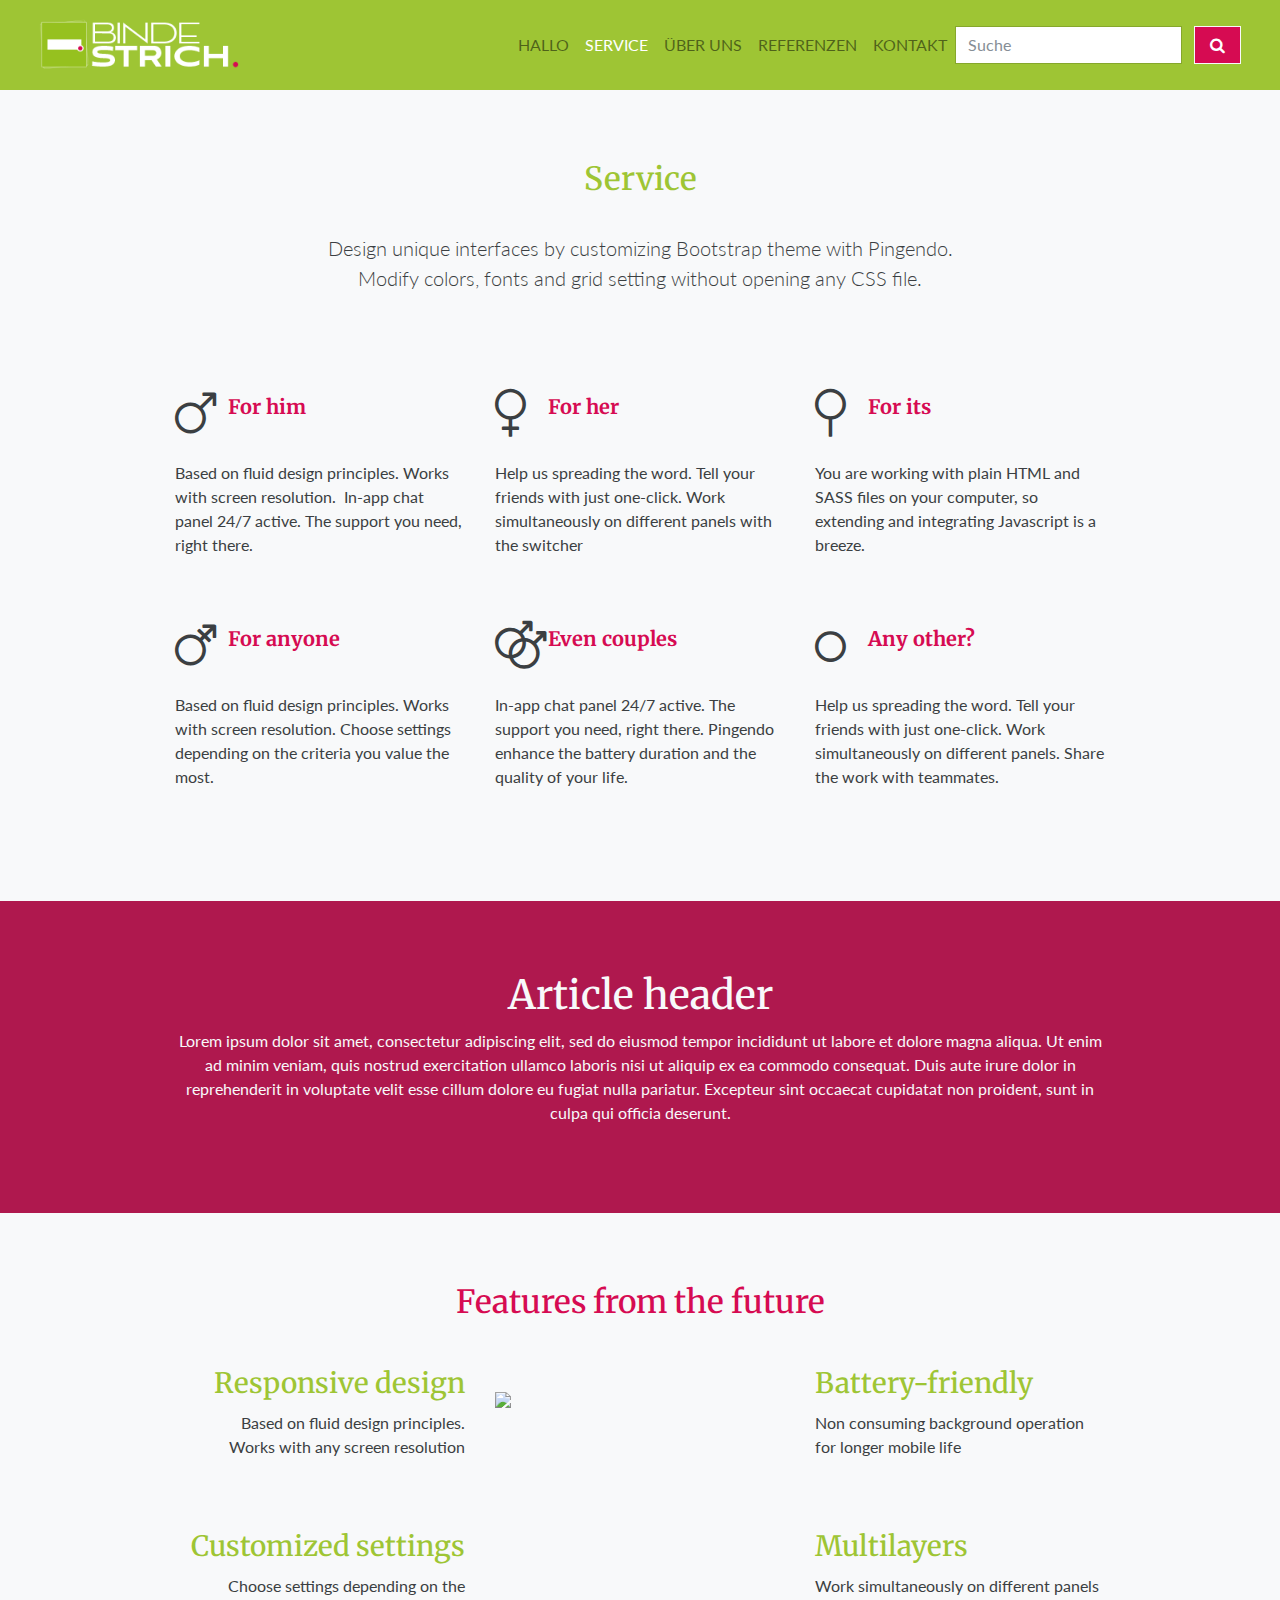
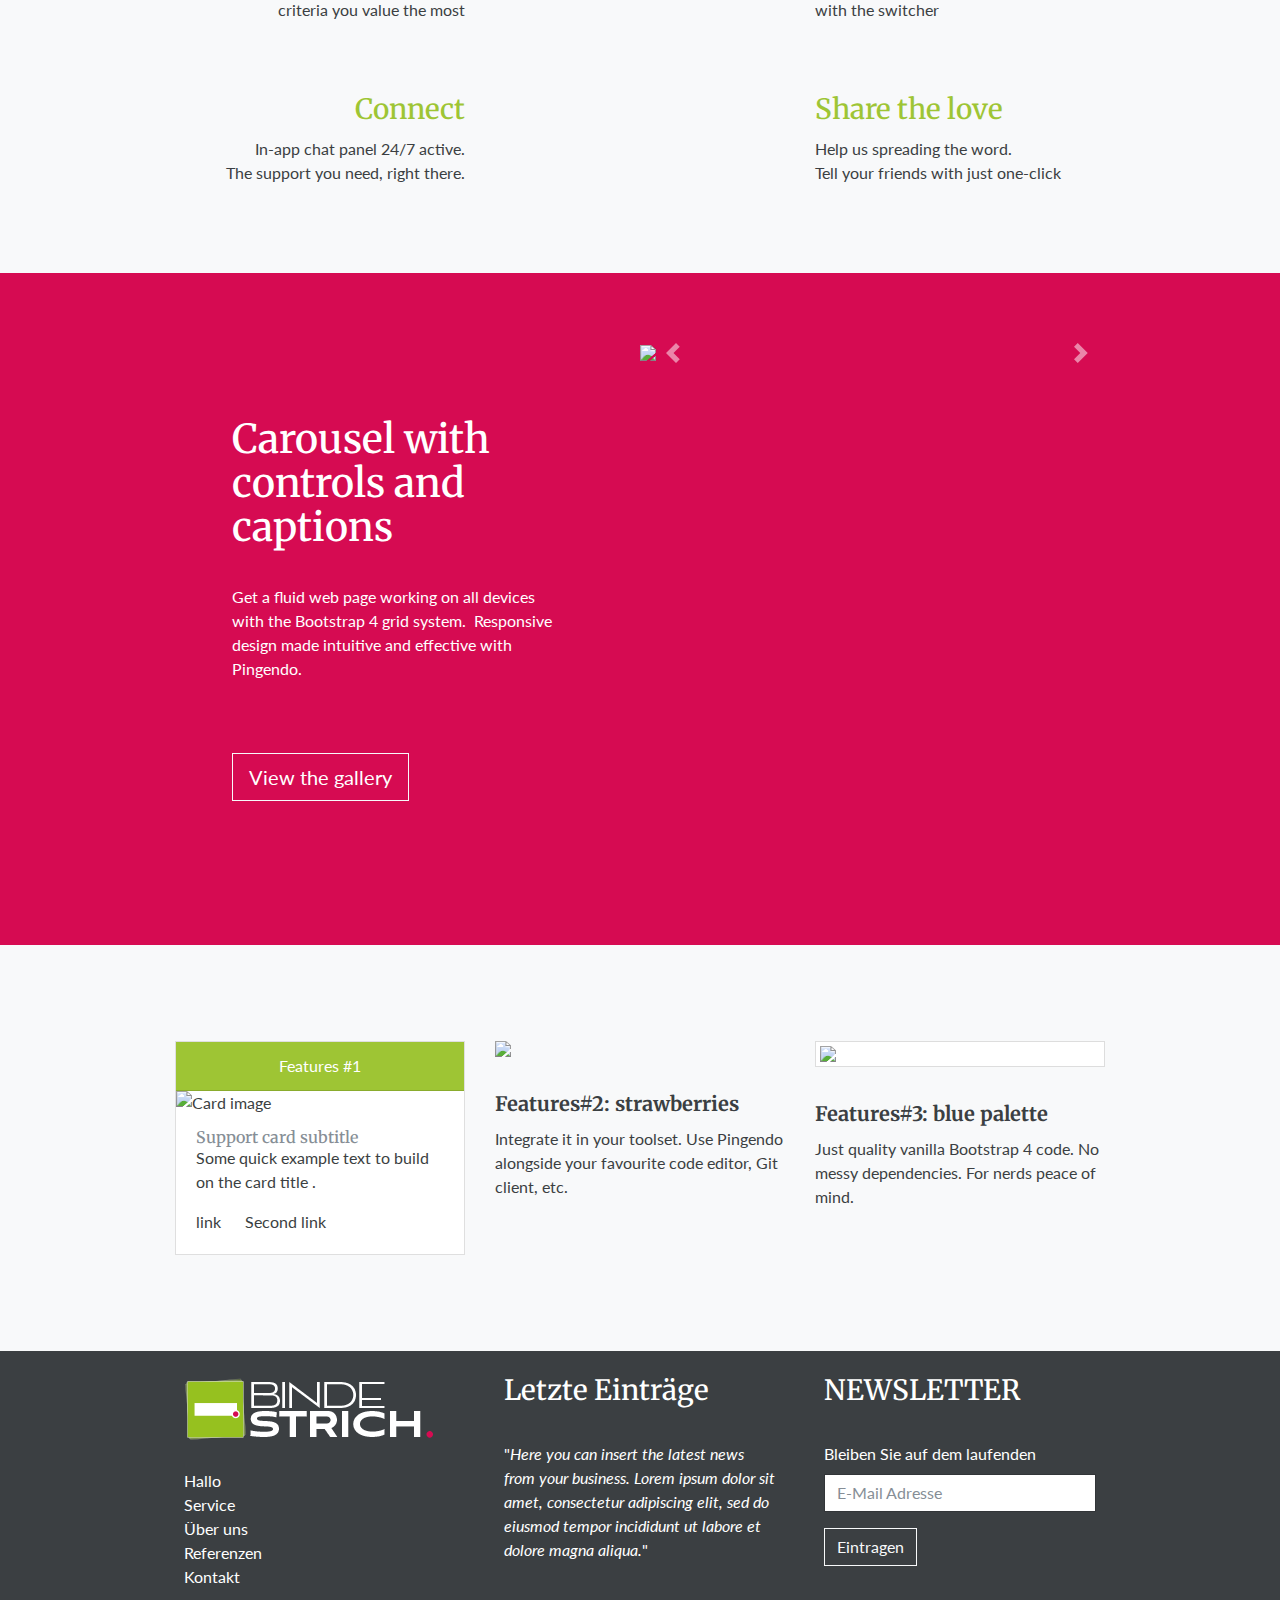
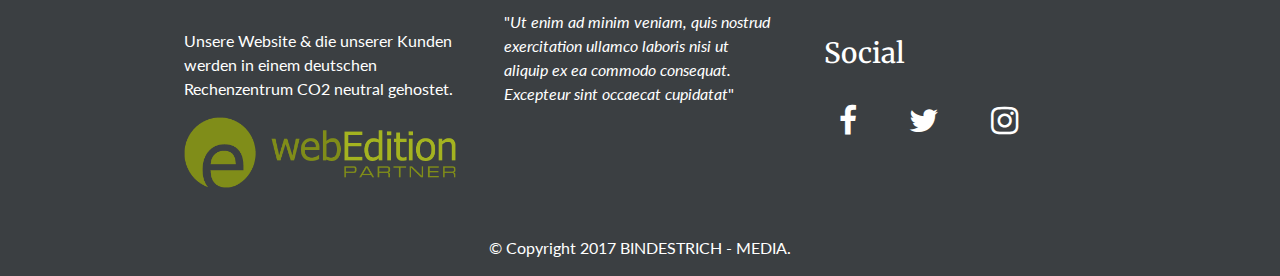
==== commit 21c9a79c: "Commit from Pingendo" ====
--- a/service.html
+++ b/service.html
@@ -18,10 +18,10 @@
       <div class="collapse navbar-collapse" id="navbarSupportedContent">
         <ul class="navbar-nav ml-auto" style="">
           <li class="nav-item">
-            <a class="nav-link text-white" href="#">Hallo</a>
-          </li>
-          <li class="nav-item">
-            <a class="nav-link" href="#">Service</a>
+            <a class="nav-link" href="#">Hallo</a>
+          </li>
+          <li class="nav-item">
+            <a class="nav-link text-white" href="#">Service</a>
           </li>
           <li class="nav-item">
             <a class="nav-link" href="#">ÜBER UNS</a>
@@ -40,17 +40,84 @@
       </div>
     </div>
   </nav>
-  <div class="py-5 gradient-overlay" style="background-image: url(&quot;https://pingendo.github.io/templates/sections/assets/cover_event.jpg&quot;);">
-    <div class="container py-5">
-      <div class="row">
-        <div class="col-md-3 text-white">
-          <img class="img-fluid d-block mx-auto mb-5" src="https://pingendo.github.io/templates/sections/assets/footer_logo2.png"> </div>
-        <div class="col-md-9 text-white align-self-center">
-          <h1 class="display-3 mb-4">Image and gradient intro</h1>
-          <p class="lead mb-5">Get a fluid web page working on all devices with the Bootstrap 4 grid system.&nbsp;
-            <br> </p>
-          <a href="#" class="btn btn-lg mx-1 btn-secondary">A claim here</a>
-          <a href="#" class="btn btn-lg btn-primary mx-1">Your call to action</a>
+  <div class="py-5 bg-light">
+    <div class="container">
+      <div class="row text-center">
+        <div class="col-md-12">
+          <h2 class="mb-4 text-primary">Service</h2>
+          <p class="lead">Design unique interfaces by customizing Bootstrap theme with Pingendo.
+            <br>Modify colors, fonts and grid setting without opening any CSS file.</p>
+          <div class="row text-left mt-5">
+            <div class="col-md-4 my-3">
+              <div class="row mb-3">
+                <div class="text-center col-2"><i class="d-block mx-auto fa fa-3x fa-mars"></i></div>
+                <div class="align-self-center col-10">
+                  <h5 class="text-secondary"><b>For him</b></h5>
+                </div>
+              </div>
+              <p>Based on fluid design principles. Works with screen resolution. &nbsp;In-app chat panel 24/7 active. The support you need, right there.</p>
+            </div>
+            <div class="col-md-4 my-3">
+              <div class="row mb-3">
+                <div class="text-center col-2"><i class="d-block mx-auto fa fa-3x fa-venus"></i></div>
+                <div class="align-self-center col-10">
+                  <h5 class="text-secondary"><b>For her</b></h5>
+                </div>
+              </div>
+              <p>Help us spreading the word. Tell your friends with just one-click.&nbsp;Work simultaneously on different panels with the switcher</p>
+            </div>
+            <div class="col-md-4 my-3">
+              <div class="row mb-3">
+                <div class="text-center col-2"><i class="d-block mx-auto fa fa-3x fa-neuter"></i></div>
+                <div class="align-self-center col-10">
+                  <h5 class="text-secondary"><b>For its</b></h5>
+                </div>
+              </div>
+              <p>You are working with plain HTML and SASS files on your computer, so extending and integrating Javascript is a breeze.</p>
+            </div>
+            <div class="col-md-4 my-3">
+              <div class="row mb-3">
+                <div class="text-center col-2"><i class="d-block mx-auto fa fa-3x fa-mars-stroke"></i></div>
+                <div class="align-self-center col-10">
+                  <h5 class="text-secondary"><b>For anyone</b></h5>
+                </div>
+              </div>
+              <p>Based on fluid design principles. Works with screen resolution.&nbsp;Choose settings depending on the criteria you value the most.</p>
+            </div>
+            <div class="col-md-4 my-3">
+              <div class="row mb-3">
+                <div class="text-center col-2"><i class="d-block mx-auto fa fa-3x fa-mars-double"></i></div>
+                <div class="align-self-center col-10">
+                  <h5 class="text-secondary"><b>Even couples</b></h5>
+                </div>
+              </div>
+              <p>In-app chat panel 24/7 active. The support you need, right there. Pingendo enhance the battery duration and the quality of your life.&nbsp;</p>
+            </div>
+            <div class="col-md-4 my-3">
+              <div class="row mb-3">
+                <div class="text-center col-2"><i class="d-block mx-auto fa fa-3x fa-genderless"></i></div>
+                <div class="align-self-center col-10">
+                  <h5 class="text-secondary"><b>Any other?</b></h5>
+                </div>
+              </div>
+              <p>Help us spreading the word. Tell your friends with just one-click.&nbsp;Work simultaneously on different panels. Share the work with teammates.</p>
+            </div>
+          </div>
+        </div>
+      </div>
+    </div>
+  </div>
+  <div class="py-5 text-center bg-secondary opaque-overlay">
+    <div class="container">
+      <div class="row">
+        <div class="col-md-12">
+          <div class="row">
+            <div class="col-md-12">
+              <h1 class="text-light">Article header</h1>
+              <p class="text-light">Lorem ipsum dolor sit amet, consectetur adipiscing elit, sed do eiusmod tempor incididunt ut labore et dolore magna aliqua. Ut enim ad minim veniam, quis nostrud exercitation ullamco laboris nisi ut aliquip ex ea commodo consequat. Duis
+                aute irure dolor in reprehenderit in voluptate velit esse cillum dolore eu fugiat nulla pariatur. Excepteur sint occaecat cupidatat non proident, sunt in culpa qui officia deserunt.</p>
+            </div>
+          </div>
         </div>
       </div>
     </div>
@@ -83,88 +150,6 @@
           <h3 class="text-primary">Share the love</h3>
           <p>Help us spreading the word.
             <br>Tell your friends with just one-click</p>
-        </div>
-      </div>
-    </div>
-  </div>
-  <div class="py-5 text-center bg-secondary opaque-overlay">
-    <div class="container">
-      <div class="row">
-        <div class="col-md-12">
-          <div class="row">
-            <div class="col-md-12">
-              <h1 class="text-light">Article header</h1>
-              <p class="text-light">Lorem ipsum dolor sit amet, consectetur adipiscing elit, sed do eiusmod tempor incididunt ut labore et dolore magna aliqua. Ut enim ad minim veniam, quis nostrud exercitation ullamco laboris nisi ut aliquip ex ea commodo consequat. Duis
-                aute irure dolor in reprehenderit in voluptate velit esse cillum dolore eu fugiat nulla pariatur. Excepteur sint occaecat cupidatat non proident, sunt in culpa qui officia deserunt.</p>
-            </div>
-          </div>
-        </div>
-      </div>
-    </div>
-  </div>
-  <div class="py-5 bg-light">
-    <div class="container">
-      <div class="row text-center">
-        <div class="col-md-12">
-          <h2 class="mb-4 text-primary">Benefits and features</h2>
-          <p class="lead">Design unique interfaces by customizing Bootstrap theme with Pingendo.
-            <br>Modify colors, fonts and grid setting without opening any CSS file.</p>
-          <div class="row text-left mt-5">
-            <div class="col-md-4 my-3">
-              <div class="row mb-3">
-                <div class="text-center col-2"><i class="d-block mx-auto fa fa-3x fa-mars"></i></div>
-                <div class="align-self-center col-10">
-                  <h5 class="text-secondary"><b>For him</b></h5>
-                </div>
-              </div>
-              <p>Based on fluid design principles. Works with screen resolution. &nbsp;In-app chat panel 24/7 active. The support you need, right there.</p>
-            </div>
-            <div class="col-md-4 my-3">
-              <div class="row mb-3">
-                <div class="text-center col-2"><i class="d-block mx-auto fa fa-3x fa-venus"></i></div>
-                <div class="align-self-center col-10">
-                  <h5 class="text-secondary"><b>For her</b></h5>
-                </div>
-              </div>
-              <p>Help us spreading the word. Tell your friends with just one-click.&nbsp;Work simultaneously on different panels with the switcher</p>
-            </div>
-            <div class="col-md-4 my-3">
-              <div class="row mb-3">
-                <div class="text-center col-2"><i class="d-block mx-auto fa fa-3x fa-neuter"></i></div>
-                <div class="align-self-center col-10">
-                  <h5 class="text-secondary"><b>For its</b></h5>
-                </div>
-              </div>
-              <p>You are working with plain HTML and SASS files on your computer, so extending and integrating Javascript is a breeze.</p>
-            </div>
-            <div class="col-md-4 my-3">
-              <div class="row mb-3">
-                <div class="text-center col-2"><i class="d-block mx-auto fa fa-3x fa-mars-stroke"></i></div>
-                <div class="align-self-center col-10">
-                  <h5 class="text-secondary"><b>For anyone</b></h5>
-                </div>
-              </div>
-              <p>Based on fluid design principles. Works with screen resolution.&nbsp;Choose settings depending on the criteria you value the most.</p>
-            </div>
-            <div class="col-md-4 my-3">
-              <div class="row mb-3">
-                <div class="text-center col-2"><i class="d-block mx-auto fa fa-3x fa-mars-double"></i></div>
-                <div class="align-self-center col-10">
-                  <h5 class="text-secondary"><b>Even couples</b></h5>
-                </div>
-              </div>
-              <p>In-app chat panel 24/7 active. The support you need, right there. Pingendo enhance the battery duration and the quality of your life.&nbsp;</p>
-            </div>
-            <div class="col-md-4 my-3">
-              <div class="row mb-3">
-                <div class="text-center col-2"><i class="d-block mx-auto fa fa-3x fa-genderless"></i></div>
-                <div class="align-self-center col-10">
-                  <h5 class="text-secondary"><b>Any other?</b></h5>
-                </div>
-              </div>
-              <p>Help us spreading the word. Tell your friends with just one-click.&nbsp;Work simultaneously on different panels. Share the work with teammates.</p>
-            </div>
-          </div>
         </div>
       </div>
     </div>
